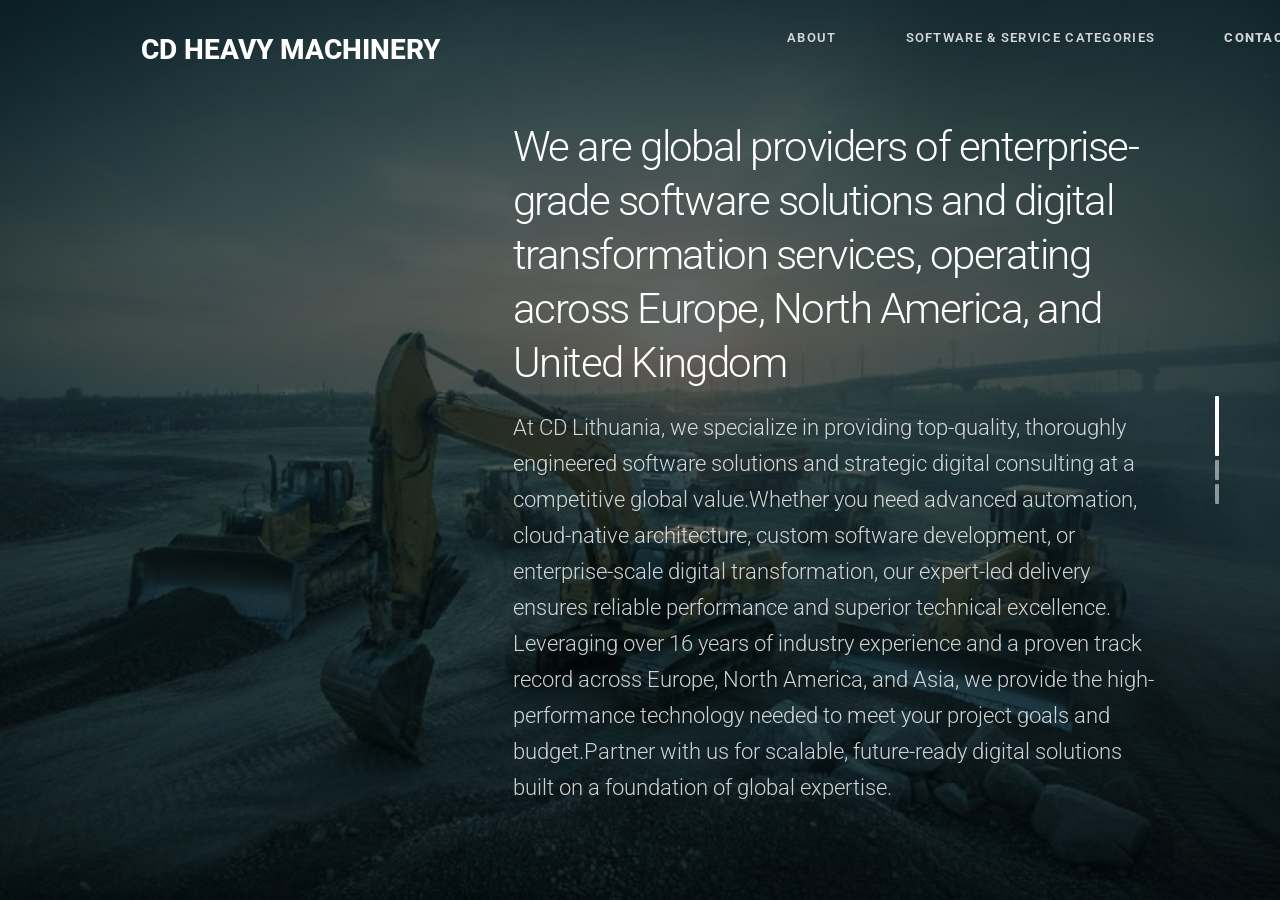
==== index_LT.html @ ae2003bf "Add files via upload PL Back ground image changes removed machines" ====
<!doctype html>
<html>
<head>
	<meta charset="UTF-8">
	<meta name="viewport" content="width=device-width, height=device-height, initial-scale=1.0, viewport-fit=cover">
	<meta name="apple-mobile-web-app-capable" content="yes" />

	<!-- Page Title -->
	<title>New Template — Slides 4.1 Template Generator</title>

	<!-- Compressed Styles -->
	<link href="css/slides.min.css?41331" rel="stylesheet" type="text/css">

	<!-- Custom Styles -->
	<!-- <link href="css/custom.css" rel="stylesheet" type="text/css"> -->

	<!-- jQuery 3.3.1 -->
	<script src="https://ajax.googleapis.com/ajax/libs/jquery/3.3.1/jquery.min.js"></script>

	<!-- Compressed Scripts -->
	<script src="js/slides.min.js?41331" type="text/javascript"></script>

	<!-- Custom Scripts -->
	<!-- <script src="js/custom.js" type="text/javascript"></script> -->

	<!-- Fonts and Material Icons -->
	<link rel="stylesheet" as="font" href="https://fonts.googleapis.com/css?family=Roboto:100,300,400,500,600,700|Material+Icons"/>
 
</head>
<body class="slides chain simplifiedMobile animated">
		
<!-- SVG Library -->
<svg xmlns="http://www.w3.org/2000/svg" style="display:none">

  <!--
  
  <symbol id="logo" viewBox="0 0 106 31"><title>Slides Framework</title><path d="M17.413 14.04c-.56-5.84-5.6-7-8.52-7-4.6 0-8.6 2.92-8.6 7.52 0 3 2.4 4.88 5.28 5.8 4.24 1.64 5.88 1.84 5.88 3.36 0 1.08-1.2 1.72-2.32 1.72-.28 0-2.24 0-2.52-2.04h-6.6c.6 5.84 5.68 7.36 9.04 7.36 4.92 0 9.04-2.88 9.04-7.76 0-4.8-4-5.92-7.76-6.96-1.76-.52-3.4-1.2-3.4-2.2 0-.6.48-1.48 1.88-1.48 1.96 0 2.04 1.2 2.08 1.68h6.52zm2.222 15.96h6.64v-29.6h-6.64v29.6zm9.662-24.56h6.64v-5.04h-6.64v5.04zm0 24.56h6.64v-22.2h-6.64v22.2zm32.782-29.6h-6.64v9.28c-.72-.72-2.6-2.64-6.52-2.64-5.64 0-11 4.28-11 11.8 0 6.68 4.4 11.88 11.12 11.88 4.48 0 6.08-2.2 6.72-3.12v2.4h6.32v-29.6zm-17.52 18.4c0-2.56 1.8-5.56 5.64-5.56 1.56 0 2.96.56 3.96 1.56 1 .96 1.64 2.32 1.64 3.92.08 1.64-.52 3.08-1.56 4.12s-2.52 1.68-4.12 1.68c-3.12 0-5.56-2.28-5.56-5.68v-.04zm42.502 2.4c.52-4.08-.32-7.64-3.12-10.64-2.08-2.2-5-3.52-8.4-3.52-6.76 0-11.64 5.72-11.64 11.92 0 6.6 5.4 11.76 11.76 11.76 2.28 0 4.48-.68 6.32-2 1.88-1.28 3.44-3.2 4.52-5.68h-6.8c-.8 1.16-1.92 2.08-4.04 2.08-2.6 0-4.84-1.56-5.12-3.92h16.52zm-16.44-5.04c.16-1.04 1.52-3.52 4.96-3.52s4.8 2.48 4.96 3.52h-9.92zm34.502-2.12c-.56-5.84-5.6-7-8.52-7-4.6 0-8.6 2.92-8.6 7.52 0 3 2.4 4.88 5.28 5.8 4.24 1.64 5.88 1.84 5.88 3.36 0 1.08-1.2 1.72-2.32 1.72-.28 0-2.24 0-2.52-2.04h-6.6c.6 5.84 5.68 7.36 9.04 7.36 4.92 0 9.04-2.88 9.04-7.76 0-4.8-4-5.92-7.76-6.96-1.76-.52-3.4-1.2-3.4-2.2 0-.6.48-1.48 1.88-1.48 1.96 0 2.04 1.2 2.08 1.68h6.52z"/></symbol>

  <symbol id="logo-icon" viewBox="0 0 50 41"><title>Slides Framework</title><path d="M4,12h42c2.2,0,4,1.8,4,4v21c0,2.2-1.8,4-4,4H4c-2.2,0-4-1.8-4-4V16C0,13.8,1.8,12,4,12z"/><path opacity="0.6" d="M45.5,9h-41C3.7,9,3,8.3,3,7.5v0C3,6.7,3.7,6,4.5,6h41C46.3,6,47,6.7,47,7.5v0C47,8.3,46.3,9,45.5,9z"/><path opacity="0.4" d="M7.5,0h35C43.3,0,44,0.7,44,1.5v0C44,2.3,43.3,3,42.5,3h-35C6.7,3,6,2.3,6,1.5v0C6,0.7,6.7,0,7.5,0z"/></symbol>
  -->
  
  <symbol id="close" viewBox="0 0 30 30"><path d="M15 0c-8.3 0-15 6.7-15 15s6.7 15 15 15 15-6.7 15-15-6.7-15-15-15zm5.7 19.3c.4.4.4 1 0 1.4-.2.2-.4.3-.7.3s-.5-.1-.7-.3l-4.3-4.3-4.3 4.3c-.2.2-.4.3-.7.3s-.5-.1-.7-.3c-.4-.4-.4-1 0-1.4l4.3-4.3-4.3-4.3c-.4-.4-.4-1 0-1.4s1-.4 1.4 0l4.3 4.3 4.3-4.3c.4-.4 1-.4 1.4 0s.4 1 0 1.4l-4.3 4.3 4.3 4.3z"/></symbol>
  
  <symbol id="close-small" viewBox="0 0 11 11"><path d="M6.914 5.5l3.793-3.793c.391-.391.391-1.023 0-1.414s-1.023-.391-1.414 0l-3.793 3.793-3.793-3.793c-.391-.391-1.023-.391-1.414 0s-.391 1.023 0 1.414l3.793 3.793-3.793 3.793c-.391.391-.391 1.023 0 1.414.195.195.451.293.707.293s.512-.098.707-.293l3.793-3.793 3.793 3.793c.195.195.451.293.707.293s.512-.098.707-.293c.391-.391.391-1.023 0-1.414l-3.793-3.793z"/></symbol>

  <symbol id="arrow-left" viewBox="0 0 29 56"><path d="M28.7.3c.4.4.4 1 0 1.4l-26.3 26.3 26.3 26.3c.4.4.4 1 0 1.4-.4.4-1 .4-1.4 0l-27-27c-.4-.4-.4-1 0-1.4l27-27c.3-.3 1-.4 1.4 0z"/></symbol>
  
  <symbol id="arrow-right" viewBox="0 0 29 56"><path d="M.3 55.7c-.4-.4-.4-1 0-1.4l26.3-26.3-26.3-26.3c-.4-.4-.4-1 0-1.4.4-.4 1-.4 1.4 0l27 27c.4.4.4 1 0 1.4l-27 27c-.3.3-1 .4-1.4 0z"/></symbol>

  <symbol id="back" viewBox="0 0 20 20"><path d="M2.3 10.7l5 5c.4.4 1 .4 1.4 0s.4-1 0-1.4l-3.3-3.3h11.6c.6 0 1-.4 1-1s-.4-1-1-1h-11.6l3.3-3.3c.4-.4.4-1 0-1.4-.2-.2-.4-.3-.7-.3s-.5.1-.7.3l-5 5c-.2.2-.3.5-.3.7 0 .2.1.5.3.7z"/></symbol>
  
  <symbol id="menu" viewBox="0 0 18 18"><path d="M16 5h-14c-.6 0-1-.4-1-1 0-.5.4-1 1-1h14c.5 0 1 .4 1 1s-.4 1-1 1zm-14 5h14c.5 0 1-.4 1-1 0-.5-.4-1-1-1h-14c-.6 0-1 .4-1 1s.4 1 1 1zm14 3h-14c-.5 0-1 .4-1 1 0 .5.4 1 1 1h14c.5 0 1-.4 1-1s-.4-1-1-1z"/></symbol>
  
  <symbol id="share" viewBox="0 0 18 18"><path d="M16 8c-.6 0-1 .4-1 1v6h-12v-6c0-.6-.4-1-1-1s-1 .4-1 1v6c0 1.1.9 2 2 2h12c1.1 0 2-.9 2-2v-6c0-.6-.4-1-1-1zm-2.3-2.3c.4-.4.4-1 0-1.4l-4-4c-.4-.4-1-.4-1.4 0l-4 4c-.4.4-.4 1 0 1.4s1 .4 1.4 0l2.3-2.3v7.6c0 .6.4 1 1 1s1-.4 1-1v-7.6l2.3 2.3c.4.4 1 .4 1.4 0z"/></symbol>

  <symbol id="arrow-down" viewBox="0 0 24 24"><path d="M12 18c-.2 0-.5-.1-.7-.3l-11-10c-.4-.4-.4-1-.1-1.4.4-.4 1-.4 1.4-.1l10.4 9.4 10.3-9.4c.4-.4 1-.3 1.4.1.4.4.3 1-.1 1.4l-11 10c-.1.2-.4.3-.6.3z"/></symbol>
  
  <symbol id="arrow-up" viewBox="0 0 24 24"><path d="M11.9 5.9c.2 0 .5.1.7.3l11 10c.4.4.4 1 .1 1.4-.4.4-1 .4-1.4.1l-10.4-9.4-10.3 9.4c-.4.4-1 .3-1.4-.1-.4-.4-.3-1 .1-1.4l11-10c.1-.2.4-.3.6-.3z"/></symbol>
  
  <symbol id="arrow-top" viewBox="0 0 18 18"><path d="M15.7 7.3l-6-6c-.4-.4-1-.4-1.4 0l-6 6c-.4.4-.4 1 0 1.4.4.4 1 .4 1.4 0l4.3-4.3v11.6c0 .6.4 1 1 1s1-.4 1-1v-11.6l4.3 4.3c.2.2.4.3.7.3s.5-.1.7-.3c.4-.4.4-1 0-1.4z"/></symbol>
  
  <symbol id="play" viewBox="0 0 30 30"><path d="M7 30v-30l22 15z"/></symbol>
  
  <symbol id="chat" viewBox="0 0 18 18"><path d="M5,17c-0.2,0-0.3,0-0.4-0.1C4.2,16.7,4,16.4,4,16v-2H2c-1.1,0-2-0.9-2-2V3c0-1.1,0.9-2,2-2h14c1.1,0,2,0.9,2,2v9 c0,1.1-0.9,2-2,2H9.3l-3.7,2.8C5.4,16.9,5.2,17,5,17z M2,12h3.5C5.8,12,6,12.2,6,12.5V14l2.4-1.8C8.6,12.1,8.8,12,9,12h7V3H2V12z M13,7H5C4.4,7,4,6.6,4,6s0.4-1,1-1h8c0.6,0,1,0.4,1,1S13.6,7,13,7z M13,10H5c-0.6,0-1-0.4-1-1s0.4-1,1-1h8c0.6,0,1,0.4,1,1 S13.6,10,13,10z"/></symbol>

  <symbol id="mail" viewBox="0 0 18 18"><path d="M16 2h-14c-1.1 0-2 .9-2 2v10c0 1.1.9 2 2 2h14c1.1 0 2-.9 2-2v-10c0-1.1-.9-2-2-2zm0 2v.5l-7 4.3-7-4.4v-.4h14zm-14 10v-7.2l6.5 4c.1.1.3.2.5.2s.4-.1.5-.2l6.5-4v7.2h-14z"/></symbol>

  <symbol id="sound-on" viewBox="0 0 18 18"><path d="M8.5,0.1C8.1-0.1,7.7,0,7.4,0.2L3.7,3H2C0.9,3,0,3.9,0,5v6c0,1.1,0.9,2,2,2h1.7l3.7,2.8C7.6,15.9,7.8,16,8,16 c0.2,0,0.3,0,0.4-0.1C8.8,15.7,9,15.4,9,15V1C9,0.6,8.8,0.3,8.5,0.1z M7,13l-2.4-1.8C4.4,11.1,4.2,11,4,11l-2,0l0-6h2 c0.2,0,0.4-0.1,0.6-0.2L7,3V13z M11.7,9.9l0.7,1.9C13.9,11.2,15,9.7,15,8c0-1.7-1.1-3.2-2.7-3.8l-0.7,1.9C12.5,6.4,13,7.2,13,8C13,8.9,12.5,9.6,11.7,9.9z M12.2,1.1l-0.3,2C14.3,3.5,16,5.6,16,8s-1.8,4.5-4.2,4.9l0.3,2C15.6,14.3,18,11.4,18,8C18,4.6,15.6,1.7,12.2,1.1z"/></symbol>
  
  <symbol id="sound-off" viewBox="0 0 18 18"><path d="M15.9,8l1.8-1.8c0.4-0.4,0.4-1,0-1.4s-1-0.4-1.4,0l-1.8,1.8l-1.8-1.8c-0.4-0.4-1-0.4-1.4,0s-0.4,1,0,1.4L13.1,8l-1.8,1.8 c-0.4,0.4-0.4,1,0,1.4c0.2,0.2,0.5,0.3,0.7,0.3s0.5-0.1,0.7-0.3l1.8-1.8l1.8,1.8c0.2,0.2,0.5,0.3,0.7,0.3s0.5-0.1,0.7-0.3 c0.4-0.4,0.4-1,0-1.4L15.9,8z M8.5,0.1C8.1-0.1,7.7,0,7.4,0.2L3.7,3H2C0.9,3,0,3.9,0,5v6c0,1.1,0.9,2,2,2h1.7l3.7,2.8C7.6,15.9,7.8,16,8,16 c0.2,0,0.3,0,0.4-0.1C8.8,15.7,9,15.4,9,15V1C9,0.6,8.8,0.3,8.5,0.1z M7,13l-2.4-1.8C4.4,11.1,4.2,11,4,11l-2,0l0-6h2 c0.2,0,0.4-0.1,0.6-0.2L7,3V13z"/></symbol>
  
  <!-- social -->
  <symbol id="apple" viewBox="-1 1 24 24"><path d="M17.6 13.8c0-3 2.5-4.5 2.6-4.6-1.4-2.1-3.6-2.3-4.4-2.4-1.9-.2-3.6 1.1-4.6 1.1-.9 0-2.4-1.1-4-1-2 0-3.9 1.2-5 3-2.1 3.7-.5 9.1 1.5 12.1 1 1.5 2.2 3.1 3.8 3 1.5-.1 2.1-1 3.9-1s2.4 1 4 1 2.7-1.5 3.7-2.9c1.2-1.7 1.6-3.3 1.7-3.4-.1-.1-3.2-1.3-3.2-4.9zm-3.1-9c.8-1 1.4-2.4 1.2-3.8-1.2 0-2.7.8-3.5 1.8-.8.9-1.5 2.3-1.3 3.7 1.4.1 2.8-.7 3.6-1.7z"/></symbol>

  <symbol id="dribbble" viewBox="0 0 24 24"><path d="M12 0c-6.7 0-12 5.3-12 12s5.3 12 12 12 12-5.3 12-12-5.3-12-12-12zm7.9 5.7c1.3 1.7 2.1 3.9 2.3 6.1-.4-.1-2.4-.4-4.7-.4-.8 0-1.5 0-2.3.1 0-.1-.1-.3-.3-.5l-.7-1.5c3.7-1.4 5.3-3.4 5.7-3.8zm-7.9-3.8c2.5 0 4.9.9 6.7 2.5-.3.4-1.9 2.3-5.2 3.6-1.6-2.9-3.3-5.3-3.7-5.9.6-.1 1.4-.2 2.2-.2zm-4.4 1c.4.6 2.1 3 3.7 5.8-4.4 1.2-8.2 1.2-9.2 1.2h-.1c.8-3.1 2.9-5.6 5.6-7zm-5.7 9.1v-.3h.3c1.2 0 5.6-.1 10.1-1.5l.8 1.6c-.1 0-.3 0-.4.1-5.1 1.6-7.9 6-8.3 6.7-1.6-1.7-2.5-4.1-2.5-6.6zm10.1 10.1c-2.3 0-4.4-.8-6.1-2.1.3-.5 2.4-4.4 7.9-6.3 1.3 3.6 2 6.7 2.1 7.6-1.2.6-2.6.8-3.9.8zm5.7-1.8c-.1-.8-.7-3.6-2-7.1.7-.1 1.3-.1 2-.1 2.1 0 3.7.4 4.1.5-.3 2.8-1.8 5.2-4.1 6.7z"/></symbol>

  <symbol id="facebook" viewBox="0 0 24 24"><path d="M24 1.3v21.3c0 .7-.6 1.3-1.3 1.3h-6.1v-9.3h3.1l.5-3.6h-3.6v-2.2c0-1.1.3-1.8 1.8-1.8h1.9v-3.2c-.3 0-1.5-.1-2.8-.1-2.8 0-4.7 1.7-4.7 4.8v2.7h-3.1v3.6h3.1v9.2h-11.5c-.7 0-1.3-.6-1.3-1.3v-21.4c0-.7.6-1.3 1.3-1.3h21.3c.8 0 1.4.6 1.4 1.3z"/></symbol>

  <symbol id="facebook2" viewBox="0 0 512 512"><path d="M288 176v-64c0-17.664 14.336-32 32-32h32v-80h-64c-53.024 0-96 42.976-96 96v80h-64v80h64v256h96v-256h64l32-80h-96z"/></symbol>
   
  <symbol id="fb-like" viewBox="0 0 20 20"><path d="M0 8v12h5v-12h-5zm2.5 10.8c-.4 0-.8-.3-.8-.8 0-.4.3-.8.8-.8s.8.3.8.8c0 .4-.4.8-.8.8zm3.5-.8h9.5c1.1 0 1.7-1 1.7-1.7 0-.3-.4-1-.4-1 1.4-.3 1.7-1.2 1.7-1.7-.1-.5-.3-.9-.5-1 1-.4 1.5-1.1 1.4-1.9-.1-.8-1-1.5-1-1.5 1-.6.9-1.5.9-1.5-.3-1.3-1.5-1.7-1.7-1.7h-5.6s.3-.5.3-2.4-1.3-3.6-2.6-3.6c0 0-.7.1-1 .3v3.5l-2.7 4.4v9.8z"/></symbol>
  
  <symbol id="googlePlus" viewBox="0 1 24 24"><path d="M7.8 13.5h4.6c-.6 2-2.5 3.4-4.6 3.4-2.7 0-4.9-2.2-4.9-4.9s2.2-4.9 4.9-4.9c1.1 0 2.1.3 3 1l1.8-2.4c-1.4-1.1-3-1.6-4.8-1.6-4.3 0-7.9 3.5-7.9 7.9s3.5 7.9 7.9 7.9 7.9-3.5 7.9-7.9v-1.5h-7.9v3zM21.7 11v-2.2h-2v2.2h-2.2v2h2.2v2.2h2v-2.2h2.2v-2z"/></symbol>
  
  <symbol id="instagram" viewBox="0 0 20 20"><circle cx="10" cy="10" r="3.3"/><path d="M13,0H7C2.2,0,0,2.2,0,7v6c0,4.8,2.1,7,7,7h6c4.8,0,7-2.2,7-7V7C20,2.2,17.9,0,13,0z M10,15.1c-2.8,0-5.1-2.3-5.1-5.1 S7.2,4.9,10,4.9s5.1,2.3,5.1,5.1S12.8,15.1,10,15.1z M15.3,5.9c-0.7,0-1.2-0.5-1.2-1.2c0-0.7,0.5-1.2,1.2-1.2s1.2,0.5,1.2,1.2 C16.5,5.3,16,5.9,15.3,5.9z"/></symbol>


  <symbol id="whatsapp" viewBox="0 0 512 512"><path d="M256.064 0h-.128c-141.152 0-255.936 114.816-255.936 256 0 56 18.048 107.904 48.736 150.048l-31.904 95.104 98.4-31.456c40.48 26.816 88.768 42.304 140.832 42.304 141.152 0 255.936-114.848 255.936-256s-114.784-256-255.936-256zm148.96 361.504c-6.176 17.44-30.688 31.904-50.24 36.128-13.376 2.848-30.848 5.12-89.664-19.264-75.232-31.168-123.68-107.616-127.456-112.576-3.616-4.96-30.4-40.48-30.4-77.216s18.656-54.624 26.176-62.304c6.176-6.304 16.384-9.184 26.176-9.184 3.168 0 6.016.16 8.576.288 7.52.32 11.296.768 16.256 12.64 6.176 14.88 21.216 51.616 23.008 55.392 1.824 3.776 3.648 8.896 1.088 13.856-2.4 5.12-4.512 7.392-8.288 11.744-3.776 4.352-7.36 7.68-11.136 12.352-3.456 4.064-7.36 8.416-3.008 15.936 4.352 7.36 19.392 31.904 41.536 51.616 28.576 25.44 51.744 33.568 60.032 37.024 6.176 2.56 13.536 1.952 18.048-2.848 5.728-6.176 12.8-16.416 20-26.496 5.12-7.232 11.584-8.128 18.368-5.568 6.912 2.4 43.488 20.48 51.008 24.224 7.52 3.776 12.48 5.568 14.304 8.736 1.792 3.168 1.792 18.048-4.384 35.52z"/></symbol>
  
  <symbol id="youtube" viewBox="0 0 24 24"><path d="M23.6 6.3c-.3-1.2-1.4-2.2-2.6-2.3-3-.3-6-.3-9-.3s-6 0-9 .3c-1.2.1-2.3 1.1-2.6 2.3-.4 1.8-.4 3.8-.4 5.7 0 1.9 0 3.9.4 5.7.3 1.2 1.4 2.2 2.6 2.3 3 .3 6 .3 9 .3s6 0 9-.3c1.3-.1 2.3-1.1 2.6-2.4.4-1.7.4-3.7.4-5.6 0-1.9 0-3.9-.4-5.7zm-14.1 9v-6.6l6.5 3.3-6.5 3.3z"/></symbol>

</svg>

<!-- Navigation -->
<nav class="side pole">
  <div class="navigation">
    <ul></ul>
  </div>
</nav>

<!-- Panel Top #08 -->
<nav class="panel top">
  <div class="sections desktop" style="display: flex; align-items: center; justify-content: space-between; padding: 20px 150px 20px 80px; box-sizing: border-box;">
    
    <div class="left" style="flex-shrink: 0;">
      <div title="CD Heavy Machinery" style="display: flex; align-items: center; gap: 12px; cursor: pointer;">
        <svg style="width: 40px; height: 40px; fill: #ffffff;">
          <use xlink:href="#logo"></use>
        </svg>
        <span style="
          font-family: 'Segoe UI', Roboto, Helvetica, Arial, sans-serif;
          font-weight: 800;
          font-size: 28px;
          color: #ffffff; 
          text-transform: uppercase;
          white-space: nowrap;
          line-height: 1;
          ">
          CD Heavy Machinery
        </span>
      </div>
    </div>

    <div class="right">
      <ul class="menu uppercase" style="
        display: flex; 
        align-items: center; 
        gap: 35px; 
        list-style: none; 
        margin: 0; 
        padding: 0;
      ">
        <li>
          <a href="#home" style="
            text-decoration: none;
            color: #ffffff;
            font-weight: 600; 
            letter-spacing: 0.1em; 
            font-size: 13px;
          ">About</a>
        </li>
        <li>
          <a href="#categories" style="
            text-decoration: none;
            color: #ffffff;
            font-weight: 600; 
            letter-spacing: 0.1em; 
            font-size: 13px;
          ">Software & Service Categories</a>
        </li>
        <li>
          <a href="#contact" style="
            text-decoration: none;
            color: #ffffff;
            font-weight: 800; 
            letter-spacing: 0.1em; 
            font-size: 13px;
            white-space: nowrap;
          ">Contact Us</a>
        </li>
      </ul>
    </div>

  </div>
</nav>

<!-- Sidebar -->
<nav class="sidebar" data-sidebar-id="1">
  <div class="close"><svg><use xmlns:xlink="http://www.w3.org/1999/xlink" xlink:href="#close"></use></svg></div>
  <div class="content">
    <a href="#" class="logo"><svg width="37" height="30"><use xmlns:xlink="http://www.w3.org/1999/xlink" xlink:href="#logo-icon"></use></svg></a>
    <ul class="mainMenu margin-top-3">
      <li><a href="#">All Goods</a></li>
      <li><a href="#">UI Kits</a></li>
      <li><a href="#">Icons</a></li>
      <li><a href="#">Mockups</a></li>
      <li><a href="#">Toolkit</a></li>
    </ul>
    <ul class="subMenu small opacity-8">
      <li><a href="#">Submit Product</a></li>
      <li><a href="#">FAQ</a></li>
      <li><a href="#">License</a></li>
      <li><a href="#">Terms & Conditions</a></li>
      <li><a href="#">Privacy Policy</a></li>
      <li><a href="#">Contact Us</a></li>
    </ul>
    <ul class="social opacity-8">
      <li><a href="#"><svg><use xmlns:xlink="http://www.w3.org/1999/xlink" xlink:href="#facebook"></use></svg></a></li>
      <li><a href="#"><svg><use xmlns:xlink="http://www.w3.org/1999/xlink" xlink:href="#twitter"></use></svg></a></li>
      <li><a href="#"><svg><use xmlns:xlink="http://www.w3.org/1999/xlink" xlink:href="#instagram"></use></svg></a></li>
    </ul>
  </div>
</nav>





<!-- Popup Video -->
<div class="popup autoplay" data-popup-id="9">
  <div class="close"><svg><use xmlns:xlink="http://www.w3.org/1999/xlink" xlink:href="#close"></use></svg></div>
  <div class="content">
    <div class="container">
      <div class="wrap">
        <div class="fix-10-12">
          <div class="embedVideo popupContent">
            <iframe src="https://www.youtube.com/embed/g8yBqxTiHSs" frameborder="0" allow="accelerometer; autoplay; encrypted-media; gyroscope; picture-in-picture" allowfullscreen></iframe>
          </div>
        </div>
      </div>
    </div>
  </div>
</div>


<!-- Slide 2 (#15) -->
<section id="home" class="slide fade-6 kenBurns fromLeft">
  <div class="content">
    <div class="container">
      <div class="wrap">
      
        <div class="fix-12-12">
          <div class="fix-7-12 left toRight">
            <h1 class="ae-1">We are global providers of enterprise-grade software solutions and digital transformation services, operating across Europe, North America, and United Kingdom</h1>
            <p class="ae-2"><span class="opacity-8">At CD Lithuania, we specialize in providing top-quality, thoroughly engineered software solutions and strategic digital consulting at a competitive global value.Whether you need advanced automation, cloud-native architecture, custom software development, or enterprise-scale digital transformation, our expert-led delivery ensures reliable performance and superior technical excellence. Leveraging over 16 years of industry experience and a proven track record across Europe, North America, and Asia, we provide the high-performance technology needed to meet your project goals and budget.Partner with us for scalable, future-ready digital solutions built on a foundation of global expertise.</span></p>
          </div>
        </div>
        
      </div>
    </div>
  </div>
  <div class="background" style="background-image:url(assets/img/background/img-102.jpg)"></div>
</section>

<!-- Slide 2 (#85) -->

<section id="categories" class="slide fade-6 kenBurns">
  <div class="content">
    <div class="container">
      <div class="wrap">
        <div class="fix-12-12" style="text-align: center; padding: 40px 20px;">
          
          <h2 class="ae-1" style="
            font-size: 3.5rem; 
            font-weight: 800; 
            font-family: 'Segoe UI', Tahoma, Geneva, Verdana, sans-serif; 
            color: #ffffff; 
            margin-bottom: 15px; 
            text-transform: uppercase; 
            letter-spacing: 0.2em;
            text-shadow: 0 10px 30px rgba(0,0,0,0.5);
            ">
            Software & Service Categories
          </h2>
          
          <div class="ae-2" style="width: 150px; height: 6px; background: #F4B400; margin: 0 auto 60px auto; border-radius: 10px;"></div>

          <div style="display: flex; flex-direction: column; gap: 10px;">
              <h1 class="ae-1" style="font-size: 4.5rem; font-weight: 900; font-family: 'Segoe UI', sans-serif; color: #ffffff; margin: 10px 0; text-transform: uppercase; letter-spacing: 0.1em; text-shadow: 2px 2px 5px rgba(0,0,0,0.4);">Enterprise Software Development</h1>
              <h1 class="ae-1" style="font-size: 4.5rem; font-weight: 900; font-family: 'Segoe UI', sans-serif; color: #ffffff; margin: 10px 0; text-transform: uppercase; letter-spacing: 0.1em; text-shadow: 2px 2px 5px rgba(0,0,0,0.4);">Legacy System Modernization</h1>
              <h1 class="ae-1" style="font-size: 4.5rem; font-weight: 900; font-family: 'Segoe UI', sans-serif; color: #ffffff; margin: 10px 0; text-transform: uppercase; letter-spacing: 0.1em; text-shadow: 2px 2px 5px rgba(0,0,0,0.4);">Cloud-Native Solutions</h1>
              <h1 class="ae-1" style="font-size: 4.5rem; font-weight: 900; font-family: 'Segoe UI', sans-serif; color: #ffffff; margin: 10px 0; text-transform: uppercase; letter-spacing: 0.1em; text-shadow: 2px 2px 5px rgba(0,0,0,0.4);">Web & Mobile Platforms</h1>
              <h1 class="ae-1" style="font-size: 4.5rem; font-weight: 900; font-family: 'Segoe UI', sans-serif; color: #ffffff; margin: 10px 0; text-transform: uppercase; letter-spacing: 0.1em; text-shadow: 2px 2px 5px rgba(0,0,0,0.4);">Process Automation & AI</h1>
              <h1 class="ae-1" style="font-size: 4.5rem; font-weight: 900; font-family: 'Segoe UI', sans-serif; color: #ffffff; margin: 10px 0; text-transform: uppercase; letter-spacing: 0.1em; text-shadow: 2px 2px 5px rgba(0,0,0,0.4);">Cybersecurity & Infrastructure</h1>
              <h1 class="ae-1" style="font-size: 4.5rem; font-weight: 900; font-family: 'Segoe UI', sans-serif; color: #ffffff; margin: 10px 0; text-transform: uppercase; letter-spacing: 0.1em; text-shadow: 2px 2px 5px rgba(0,0,0,0.4);">Data Analytics & Optimization</h1>
     
          </div>
          
        </div>
      </div>
    </div>
  </div>
  <div class="background" style="background-image:url(assets/img/background/img-110.jpg)"></div>
</section>


<!-- Popup Video -->
<div class="popup autoplay" data-popup-id="89-3">
  <div class="close"><svg><use xmlns:xlink="http://www.w3.org/1999/xlink" xlink:href="#close"></use></svg></div>
  <div class="content">
    <div class="container">
      <div class="wrap">
        <div class="fix-10-12">
          <div class="embedVideo popupContent">
            <iframe src="https://www.youtube.com/embed/g8yBqxTiHSs" frameborder="0" allow="accelerometer; autoplay; encrypted-media; gyroscope; picture-in-picture" allowfullscreen></iframe>
          </div>
        </div>
      </div>
    </div>
  </div>
</div>


<section id="contact" class="slide fade-6 kenBurns">
  <div class="content">
    <div class="container">
      <div class="wrap">
        
        <div class="fix-12-12 ae-1" style="
          background: rgba(0, 0, 0, 0.5); 
          backdrop-filter: blur(25px); 
          border: 1px solid rgba(255, 255, 255, 0.15);
          border-radius: 40px; 
          padding: 80px 20px; 
          margin: 0 auto;
          text-align: center;
          color: #ffffff;
          box-shadow: 0 40px 80px -15px rgba(0, 0, 0, 0.8);
        ">
          
          <h1 style="
            font-size: 3rem; 
            font-weight: 900; 
            text-transform: uppercase; 
            letter-spacing: 0.3em; 
            margin-bottom: 70px;
            color: rgba(255,255,255,0.6);
          ">Contact Us</h1>

          <div style="display: flex; flex-direction: column; align-items: center; gap: 70px;">
            
            <div style="width: 100%; max-width: 1100px;">
              <div style="display: flex; align-items: center; justify-content: center; gap: 25px; margin-bottom: 15px;">
                 <svg style="width: 50px; height: 50px; fill: #25D366; filter: drop-shadow(0 0 10px rgba(37, 211, 102, 0.3));"><use xlink:href="#whatsapp"></use></svg>
                 <h3 style="font-weight: 700; text-transform: uppercase; letter-spacing: 0.15em; font-size: 1.8rem; margin: 0; color: #ffffff;">WhatsApp & Call</h3>
              </div>
              <p style="font-size: 3.5rem; font-weight: 900; letter-spacing: 0.05em; line-height: 1; margin: 0;">
                <a href="tel:+48 576 039 450" style="color: #ffffff; text-decoration: none;">+48 576 039 450</a>
              </p>
            </div>

            <div style="width: 100%; max-width: 1100px;">
              <div style="display: flex; align-items: center; justify-content: center; gap: 25px; margin-bottom: 15px;">
                 <svg style="width: 50px; height: 50px; fill: #ffffff; opacity: 0.9;"><use xlink:href="#mail"></use></svg>
                 <h3 style="font-weight: 700; text-transform: uppercase; letter-spacing: 0.15em; font-size: 1.8rem; margin: 0; color: #ffffff;">Email Us</h3>
              </div>
              <p style="font-size: 3.5rem; font-weight: 900; word-break: break-all; line-height: 1; margin: 0;">
                <a href="mailto:info@clouddreams.pl" style="color: #ffffff; text-decoration: none; border-bottom: 6px solid #F4B400;">info@clouddreams.pl</a>
              </p>
            </div>

            <div style="width: 100%; max-width: 1100px;">
              <div style="display: flex; align-items: center; justify-content: center; gap: 25px; margin-bottom: 15px;">
                 <svg style="width: 50px; height: 50px; fill: #ffffff; opacity: 0.9;"><use xlink:href="#map"></use></svg>
                 <h3 style="font-weight: 700; text-transform: uppercase; letter-spacing: 0.15em; font-size: 1.8rem; margin: 0; color: #ffffff;">Address</h3>
              </div>
              <p style="font-size: 3.5rem; font-weight: 900; line-height: 1.1; margin: 0;">
                Kręta 10, 50-233 Wrocław, Poland
              </p>
            </div>

          </div>

          <div style="margin-top: 80px;">
            <a href="#home" class="button white" style="
              display: inline-block;
              padding: 30px 80px;
              background: #ffffff;
              color: #1e293b;
              text-transform: uppercase;
              font-weight: 900;
              font-size: 2.2rem;
              letter-spacing: 0.1em;
              border-radius: 100px;
              text-decoration: none;
              transition: all 0.3s ease;
              box-shadow: 0 20px 50px rgba(0,0,0,0.5);
            ">Take a Tour</a>
          </div>

        </div> 
      </div>
    </div>
  </div>
  <div class="background" style="background-image:url(assets/img/background/img-105.jpg)"></div>
</section>


<!-- Loading Progress Bar -->
<div class="progress-bar blue"></div>
		
</body>
</html>
---- css/slides.min.css ----
@charset "UTF-8";.dialog,body,html{-webkit-tap-highlight-color:transparent}body,html,img{max-width:100%}.button.actionButton svg,.button.play svg,.button:not(.stroke) svg,.slide.whiteSlide .button.actionButton svg,.slides{fill:#fff}.button svg,.button svg *{pointer-events:none!important}.material-icons,.slides{-webkit-font-smoothing:antialiased}.button,.container .wrap,.slides-form.center input,.slides-form.center textarea{text-align:center}.button,.material-icons,.music-96 .sc-trackslist a,.navigation li[data-title]:before,.nobr,.nowrap,.panel .sections .menu,.panel .sections>div{white-space:nowrap}a,abbr,acronym,address,applet,article,aside,audio,b,big,blockquote,body,canvas,caption,center,cite,code,dd,del,details,dfn,div,dl,dt,em,embed,fieldset,figcaption,figure,footer,form,h1,h2,h3,h4,h5,h6,header,hgroup,hr,html,i,iframe,img,ins,kbd,label,legend,li,mark,menu,nav,object,ol,output,p,pre,q,ruby,s,samp,section,small,span,strike,strong,sub,summary,sup,table,tbody,td,tfoot,th,thead,time,tr,tt,u,ul,var,video{border:0;vertical-align:baseline;margin:0;padding:0}article,aside,details,figcaption,figure,footer,header,hgroup,menu,nav,section{display:block}.button,.button.actionButton,.dot,.dot:after,.material-icons,img{display:inline-block}li,ol,ul{list-style:none}blockquote,q{quotes:none}blockquote:after,blockquote:before,q:after,q:before{content:none}table{border-collapse:collapse;border-spacing:0}b,strong{font-weight:600}html{position:static!important;top:0!important;box-sizing:border-box;margin:0;padding:0;overflow:hidden;-webkit-backface-visibility:hidden;backface-visibility:hidden}*,:after,:before{box-sizing:inherit}body{position:absolute;width:100%;height:100%}body,html{overflow-x:hidden}html.scrollable,html.scrollable body{overflow-y:auto;-webkit-overflow-scrolling:touch}.button,.content,.slide{overflow:hidden}img.round{border-radius:999px}img.rounded{border-radius:6px}.slides{color:#fff;font-family:Roboto,sans-serif;-webkit-hyphens:none;-ms-hyphens:none;hyphens:none;background:#111}.slides.bodyWhite{background:#fff}.slides.desktopSwipe{cursor:-webkit-grab}.slides.desktopSwipe:active{cursor:-webkit-grabbing}.slides.desktopSwipe .slide .container .wrap{cursor:inherit}.button,.dropdownTrigger,.helpBubble,.popupTrigger,.sidebarTrigger,.videoThumbnail,a{cursor:pointer}a{color:inherit;text-decoration:none;transition:.35s}a.underline{text-decoration:underline}.button,.dialog li{text-decoration:none}a:hover{transition:.15s;opacity:.8}.h1,h1{font-size:42px;line-height:1.285;font-weight:300;margin-bottom:20px;letter-spacing:-.036em}.h1.big,h1.big{font-size:58px;line-height:1;font-weight:100}.h1.huge,h1.huge{font-size:64px;line-height:1.218751;letter-spacing:-.04em;margin-bottom:40px;font-weight:100}.h2,.h3,h2,h3{font-weight:400}.h1.small,h1.small{font-size:46px}.h1.micro,h1.micro{font-size:34px}.h2,h2{font-size:35px;line-height:1.17;margin-bottom:15px}.h2.small,h2.small{font-size:28px}.h2.micro,h2.micro{font-size:19px}.h2.huge,h2.huge{font-size:42px}.h3,h3{font-size:20px;margin-bottom:12px}.h3.large,h3.large{font-size:32px}.h3.big,h3.big{font-size:24px}.h3.small,h3.small{font-size:20px}.h3.micro,h3.micro{font-size:16px}.h3+.h1,.h3+h1,h3+.h1,h3+h1{margin-top:30px}.h4,h4{font-size:18px;margin-bottom:10px}.h5,h5{font-size:16px}.h6,h6{font-size:14px}.p,blockquote,p{font-size:22px;line-height:1.6363636364;margin-bottom:30px;font-weight:300}.p.hero,blockquote.hero,p.hero{font-size:28px;line-height:1.5;margin-bottom:25px}.p.large,blockquote.large,p.large{font-size:32px;line-height:1.4}.p.small,blockquote.small,p.small{font-size:18px;line-height:1.36;margin-bottom:20px}.p.tiny,blockquote.tiny,p.tiny{font-size:16px;line-height:1.625;margin-bottom:12px;font-weight:400}.p.micro,blockquote.micro,p.micro{font-size:14px;line-height:1.5714;margin-bottom:20px;margin-top:2px}blockquote{padding-left:2em;border-left:2px solid}small{font-size:17px;line-height:1.3}small .small{font-size:14px;line-height:1.28}.list.circle li{list-style-type:circle}.list.disc li{list-style-type:disc}.list.square li{list-style-type:square}@media (max-width:1023px){.h1,.h1.big,.h1.huge,h1,h1.big,h1.huge{font-size:40px;margin-bottom:20px}p.hero{font-size:22px}.h1.small,h1.small{font-size:32px}.mobileCrop{margin:0!important}.mobileCropBottom{margin-bottom:0!important}.mobileCropTop{margin-top:0!important}.mobileCropLeft{margin-left:0!important}.mobileCropRight{margin-right:0!important}}@media (max-width:319px){.h1.big,.h1.huge,h1.big,h1.huge{font-size:32px}}.button{border-radius:4px;padding:16px 24px 17px;color:#fff;border:none;outline:0;background:#202020;font-size:16px;font-weight:500;vertical-align:top;-webkit-backface-visibility:hidden;backface-visibility:hidden;letter-spacing:normal!important;position:relative;-webkit-transform:translate3d(0,0,0);transform:translate3d(0,0,0);box-shadow:0 1px 4px rgba(0,0,0,.1),0 2px 4px rgba(0,0,0,.1);-webkit-appearance:none;margin-bottom:10px;transition:.3s;-webkit-user-select:none!important;-moz-user-select:none!important;-ms-user-select:none!important;user-select:none!important}.content,.slide.active{-webkit-backface-visibility:hidden}.popup .button,.slide .button{margin-left:5px;margin-right:5px}.popup .button.small,.slide .button.small{margin-left:4px;margin-right:4px}.button.wide{margin-left:0!important;margin-right:0!important}.button .material-icons{vertical-align:bottom;margin-top:-5px;margin-bottom:-2px;margin-right:8px;-webkit-user-select:none!important;-moz-user-select:none!important;-ms-user-select:none!important;user-select:none!important}.button .material-icons.small{font-size:18px;margin:0 6px 0 0}.button .material-icons.right{margin-left:11px;margin-right:0}.button svg{width:22px;height:22px;margin-top:-3px;top:2px;vertical-align:bottom;margin-right:14px;position:relative}.button svg.right{margin-right:0;margin-left:14px}.button.actionButton{height:42px;width:42px;padding:12px;border-radius:25px;z-index:999;background:rgba(0,0,0,.3);line-height:1;box-shadow:0 0 0 1px rgba(255,255,255,.05);cursor:pointer;-ms-touch-action:manipulation;touch-action:manipulation;vertical-align:top}.button.actionButton svg{width:18px;height:18px}.button.actionButton .material-icons{margin:0;position:relative;left:-3px;top:-3px;font-size:24px}.button.actionButton.big{width:50px;height:50px;padding:16px}.button.actionButton.big .material-icons{font-size:24px}.button.actionButton.big svg{width:22px;height:22px;left:-2px;top:0}.button.actionButton.stroke{box-shadow:none;padding:10px}.button.actionButton:hover:not(:active){-webkit-transform:translateY(0)!important;transform:translateY(0)!important}.button.actionButton.rounded{border-radius:6px}.button.actionButton.sound [class*=sound-]{position:absolute;opacity:0;transition:.5s;left:13px;top:16px}.button.actionButton.sound.stroke [class*=sound-]{left:11px;top:14px}.button.actionButton.sound.playing .sound-on,.button.actionButton.sound:not(.playing) .sound-off{opacity:1}.button.actionButton.transparent{background-color:transparent}.button:hover{box-shadow:0 6px 7px 0 rgba(0,0,0,.15),0 0 5px 0 rgba(0,0,0,.1);opacity:1;-webkit-transform:translateY(-2px)!important;transform:translateY(-2px)!important;transition:.35s!important}.button:hover:after{opacity:.5}.button:active{box-shadow:0 3px 6px 0 rgba(0,0,0,.1),0 0 10px 0 rgba(0,0,0,.1),0 1px 4px -1px rgba(0,0,0,.1);-webkit-transform:translateY(0)!important;transform:translateY(0)!important;transition:.35s!important}.button.shade:after,.dot:after{transition:.25s;content:""}.button:active:after{opacity:1}.button.uppercase{font-size:15px;padding-top:17px;padding-bottom:17px}.button.lowercase{text-transform:lowercase;letter-spacing:0;font-weight:300}.button.round{border-radius:99px;padding-left:28px;padding-right:28px}.button.stroke,.button.thin-stroke{background-color:transparent!important;padding:14px 22px 15px;color:#202020}.button.rounded{border-radius:6px}.button.rectangular{border-radius:1px}.button.square{border-radius:0}.button.thin-stroke{font-weight:300;border:1px solid}.slide.whiteSlide .button.thin-stroke{color:#202020}.button.stroke{border:2px solid}.slide.whiteSlide .button.stroke{color:#202020}.button.stroke.round{padding-left:26px;padding-right:26px}.button.stroke.uppercase{padding-top:15px;padding-bottom:15px}.button.stroke.uppercase svg{margin-bottom:-2px}.button.stroke.uppercase.small{padding:11px 15px}.button.stroke.small{border:1px solid;padding-top:9px;padding-bottom:9px}@media (min-width:768px){.button.stroke.big{padding:19px 30px}.button.stroke.big.uppercase{padding-top:21px;padding-bottom:21px}}.button.stroke:not(.flat):hover{box-shadow:inset 0 -100px 0 rgba(41,41,41,.05),0 4px 6px 0 rgba(0,0,0,.1),0 1px 10px 0 rgba(0,0,0,.1),0 2px 4px -1px rgba(0,0,0,.1)}.button.empty,.button.flat:not(:hover){box-shadow:none}.button.small{font-size:15px;font-weight:500;padding:10px 16px}.button.small .material-icons{vertical-align:bottom;position:relative;font-size:20px;margin-right:8px;bottom:1px}.button.small .material-icons.right{margin-left:8px;margin-right:0}.button.small svg{width:18px;height:18px;margin-right:10px;top:0}.button.small svg.right{margin-right:0;margin-left:10px}.button.small.round{padding-left:18px;padding-right:18px}.button.small.rounded{border-radius:6px}.button.small.uppercase{font-size:12px;padding:12px 16px;letter-spacing:.125em}.button.small.uppercase.round{padding-left:19px;padding-right:19px}@media (min-width:768px){.button.big{font-size:20px;padding:21px 32px}.button.big.round{padding-left:36px;padding-right:36px}.button.big.rounded{border-radius:7px}.button.big.uppercase{font-size:17px;padding:23px 32px}.button.big.uppercase.round{padding-left:36px;padding-right:36px}.button.big .material-icons{vertical-align:bottom;margin-right:16px;font-size:30px}.button.big .material-icons.right{margin-left:16px;margin-right:0}.button.big svg{width:27px;height:27px;margin-right:16px;top:1px}.button.big svg.right{margin-right:0;margin-left:16px}}.button.empty,.button.hollow{padding:0!important;background-color:transparent!important;font-size:0!important}.button.play,.panel .sections>div.right ul.crop li:last-child{margin-right:0}.button.empty{margin:0}.button.hollow{box-shadow:none!important}.button.hollow svg{margin:0}.button.shade{position:relative}.button.shade:after{position:absolute;top:0;left:0;width:100%;height:100%;background:#292929;opacity:0}.button.shade:hover:after{opacity:.15}.button.shade:active:after{opacity:.2}.button.play{width:90px;height:90px;border-radius:50%;padding:27px;margin-left:0}.button.play svg{width:35px;height:36px;margin:0}.button.play.small{width:60px;height:60px;border-radius:50%;padding:20px 19px}.button.play.small svg{fill:#fff;width:23px;height:23px}.button.play:hover{-webkit-transform:scale(1.05);transform:scale(1.05)}.button.gradient{position:relative}.button.gradient:before{content:"";position:absolute;top:0;left:0;width:100%;height:100%;background:linear-gradient(to bottom,#fff 0,#000 100%);z-index:-1;opacity:.1}.slide.whiteSlide .button.white:hover{box-shadow:0 4px 6px 0 rgba(0,0,0,.1),0 1px 10px 0 rgba(0,0,0,.1)}.slide.whiteSlide .button.white:hover:after{opacity:.3}.roundButton{border-radius:50px;height:50px;width:50px;padding:14px;margin:5px}.roundButton svg{bottom:2px}@media (max-width:319px){.button.uppercase,.uppercase{letter-spacing:.07em}}.button.uppercase,.h1.uppercase,.h2.uppercase,.h3.uppercase,.h4.uppercase,.p.uppercase,h1.uppercase,h2.uppercase,h3.uppercase,h4.uppercase,h5.uppercase,p.uppercase{letter-spacing:.125em!important;text-indent:-.1em!important;font-weight:700!important}.material-icons{font-family:'Material Icons';font-weight:400;font-style:normal;font-size:24px;line-height:1;text-transform:none;letter-spacing:normal;word-wrap:normal;direction:ltr;text-rendering:optimizeLegibility;-moz-osx-font-smoothing:grayscale;-webkit-font-feature-settings:'liga';font-feature-settings:'liga'}.slides-form,.slides-form button{font-family:inherit}.material-icons.md-18{font-size:18px}.material-icons.md-24{font-size:24px}.material-icons.md-36{font-size:36px}.material-icons.md-48{font-size:48px}.slide.whiteSlide svg{fill:#202020}.embedContainer,.svgContainer{position:relative;width:100%;height:0;padding:0}.embedContainer .scale,.svgContainer svg.scale{position:absolute;height:100%;width:100%;left:0;top:0}.dots{font-size:0}.dot{padding:7px}.dot:after{width:6px;height:6px;background:#fff;border-radius:50%;opacity:.5}.dot.big .dot:after{width:14px;height:14px}.slide.whiteSlide .dot:after{background:#202020}.dot:hover:after{-webkit-transform:scale(1.33333);transform:scale(1.33333);opacity:1}.dot.selected:after,.dot:active:after{opacity:1;-webkit-transform:scale(1.675);transform:scale(1.675)}.tabs{color:#fff;max-width:260px;border-radius:5px}.tabs li{padding:16px 20px;letter-spacing:2.5px;font-size:12px;transition:.15s;margin-top:-1px;border:1px solid rgba(255,255,255,.3)}.tabs li:not(:last-child){border-bottom:0}.tabs li:first-child{border-radius:4px 4px 0 0}.tabs li:last-child{border-radius:0 0 4px 4px}.tabs li.selected{background:#fff;color:#202020}.slide.whiteSlide .tabs li{border-color:#e5e5e5;color:#202020}.slide.whiteSlide .tabs li.selected{background:#202020;border-color:#202020;color:#fff}.links li{font-size:17px;letter-spacing:0;padding:4px 0}.slides-form{font-size:0;margin-top:-5px}.slides-form textarea{max-height:200px;max-width:100%;min-height:130px;font-weight:400}.slides-form textarea.d{border-radius:15px!important}.slides-form .label,.slides-form label{display:block;font-size:14px;margin-top:12px;margin-bottom:2px}.slides-form .label.uppercase,.slides-form label.uppercase{font-size:14px}.slides-form input[type=tel],.slides-form input[type=number],.slides-form input[type=text],.slides-form input[type=name],.slides-form input[type=email],.slides-form input[type=password],.slides-form select,.slides-form textarea{font-family:inherit;position:relative;background:#fff;padding:15px 16px 16px;border:none;font-size:16px;color:#242424;outline:0;border-radius:4px;width:100%;-webkit-appearance:none;-moz-appearance:none;appearance:none;border:1px solid rgba(0,0,0,.1);transition:.15s}.slides-form input[type=tel].flat,.slides-form input[type=tel]:focus,.slides-form input[type=tel]:hover,.slides-form input[type=number].flat,.slides-form input[type=number]:focus,.slides-form input[type=number]:hover,.slides-form input[type=text].flat,.slides-form input[type=text]:focus,.slides-form input[type=text]:hover,.slides-form input[type=name].flat,.slides-form input[type=name]:focus,.slides-form input[type=name]:hover,.slides-form input[type=email].flat,.slides-form input[type=email]:focus,.slides-form input[type=email]:hover,.slides-form input[type=password].flat,.slides-form input[type=password]:focus,.slides-form input[type=password]:hover,.slides-form select.flat,.slides-form select:focus,.slides-form select:hover,.slides-form textarea.flat,.slides-form textarea:focus,.slides-form textarea:hover{border-color:rgba(0,0,0,.2)}.slides-form input[type=tel]:focus,.slides-form input[type=number]:focus,.slides-form input[type=text]:focus,.slides-form input[type=name]:focus,.slides-form input[type=email]:focus,.slides-form input[type=password]:focus,.slides-form select:focus,.slides-form textarea:focus{border-color:#2196F3;z-index:10}.slides-form input[type=tel]:focus::-webkit-input-placeholder,.slides-form input[type=number]:focus::-webkit-input-placeholder,.slides-form input[type=text]:focus::-webkit-input-placeholder,.slides-form input[type=name]:focus::-webkit-input-placeholder,.slides-form input[type=email]:focus::-webkit-input-placeholder,.slides-form input[type=password]:focus::-webkit-input-placeholder,.slides-form select:focus::-webkit-input-placeholder,.slides-form textarea:focus::-webkit-input-placeholder{color:#242424;font-weight:400;opacity:0}.slides-form input[type=tel]:focus:-moz-placeholder,.slides-form input[type=number]:focus:-moz-placeholder,.slides-form input[type=text]:focus:-moz-placeholder,.slides-form input[type=name]:focus:-moz-placeholder,.slides-form input[type=email]:focus:-moz-placeholder,.slides-form input[type=password]:focus:-moz-placeholder,.slides-form select:focus:-moz-placeholder,.slides-form textarea:focus:-moz-placeholder{color:#242424;font-weight:400;opacity:0}.slides-form input[type=tel]:focus::-moz-placeholder,.slides-form input[type=number]:focus::-moz-placeholder,.slides-form input[type=text]:focus::-moz-placeholder,.slides-form input[type=name]:focus::-moz-placeholder,.slides-form input[type=email]:focus::-moz-placeholder,.slides-form input[type=password]:focus::-moz-placeholder,.slides-form select:focus::-moz-placeholder,.slides-form textarea:focus::-moz-placeholder{color:#242424;font-weight:400;opacity:0}.slides-form input[type=tel]:focus:-ms-input-placeholder,.slides-form input[type=number]:focus:-ms-input-placeholder,.slides-form input[type=text]:focus:-ms-input-placeholder,.slides-form input[type=name]:focus:-ms-input-placeholder,.slides-form input[type=email]:focus:-ms-input-placeholder,.slides-form input[type=password]:focus:-ms-input-placeholder,.slides-form select:focus:-ms-input-placeholder,.slides-form textarea:focus:-ms-input-placeholder{color:#242424;font-weight:400;opacity:0}.slides-form input[type=tel].round,.slides-form input[type=number].round,.slides-form input[type=text].round,.slides-form input[type=name].round,.slides-form input[type=email].round,.slides-form input[type=password].round,.slides-form select.round,.slides-form textarea.round{border-radius:50px;padding-left:22px;padding-right:22px}.slides-form input[type=tel].rounded,.slides-form input[type=number].rounded,.slides-form input[type=text].rounded,.slides-form input[type=name].rounded,.slides-form input[type=email].rounded,.slides-form input[type=password].rounded,.slides-form select.rounded,.slides-form textarea.rounded{border-radius:6px}.slides-form input[type=tel]:after,.slides-form input[type=number]:after,.slides-form input[type=text]:after,.slides-form input[type=name]:after,.slides-form input[type=email]:after,.slides-form input[type=password]:after,.slides-form select:after,.slides-form textarea:after{content:"";position:absolute;top:0;left:0;right:0;bottom:0;background:#fff}@media (min-width:768px){.slides-form input[type=tel],.slides-form input[type=number],.slides-form input[type=text],.slides-form input[type=name],.slides-form input[type=email],.slides-form input[type=password],.slides-form select,.slides-form textarea{max-width:300px}}.slides-form input[type=tel]::-webkit-input-placeholder,.slides-form input[type=number]::-webkit-input-placeholder,.slides-form input[type=text]::-webkit-input-placeholder,.slides-form input[type=name]::-webkit-input-placeholder,.slides-form input[type=email]::-webkit-input-placeholder,.slides-form input[type=password]::-webkit-input-placeholder,.slides-form select::-webkit-input-placeholder,.slides-form textarea::-webkit-input-placeholder{color:#242424;font-weight:400;opacity:.5}.slides-form input[type=tel]:-moz-placeholder,.slides-form input[type=number]:-moz-placeholder,.slides-form input[type=text]:-moz-placeholder,.slides-form input[type=name]:-moz-placeholder,.slides-form input[type=email]:-moz-placeholder,.slides-form input[type=password]:-moz-placeholder,.slides-form select:-moz-placeholder,.slides-form textarea:-moz-placeholder{color:#242424;font-weight:400;opacity:.5}.slides-form input[type=tel]::-moz-placeholder,.slides-form input[type=number]::-moz-placeholder,.slides-form input[type=text]::-moz-placeholder,.slides-form input[type=name]::-moz-placeholder,.slides-form input[type=email]::-moz-placeholder,.slides-form input[type=password]::-moz-placeholder,.slides-form select::-moz-placeholder,.slides-form textarea::-moz-placeholder{color:#242424;font-weight:400;opacity:.5}.slides-form input[type=tel]:-ms-input-placeholder,.slides-form input[type=number]:-ms-input-placeholder,.slides-form input[type=text]:-ms-input-placeholder,.slides-form input[type=name]:-ms-input-placeholder,.slides-form input[type=email]:-ms-input-placeholder,.slides-form input[type=password]:-ms-input-placeholder,.slides-form select:-ms-input-placeholder,.slides-form textarea:-ms-input-placeholder{color:#242424;font-weight:400;opacity:.5}.slides-form textarea.round{border-radius:25px}.slides-form select{background-image:url('data:image/svg+xml;charset=UTF-8,<svg xmlns="http://www.w3.org/2000/svg" width="37" height="7"><path fill="#303030" d="M14.022 0l5.978 6 6-6z" /></svg>');background-repeat:no-repeat;background-position:right;-webkit-appearance:none;-moz-appearance:none;appearance:none}.slides-form button[type=submit],.slides-form input[type=tel],.slides-form input[type=number],.slides-form input[type=submit],.slides-form input[type=text],.slides-form input[type=name],.slides-form input[type=email],.slides-form input[type=password],.slides-form select,.slides-form textarea{margin:5px}@media (max-width:768px){.slides-form button[type=submit],.slides-form input[type=tel],.slides-form input[type=number],.slides-form input[type=submit],.slides-form input[type=text],.slides-form input[type=name],.slides-form input[type=email],.slides-form input[type=password],.slides-form select,.slides-form textarea{margin-left:auto!important;margin-right:auto!important;width:100%;display:block!important}}.slides-form button[type=submit].wide,.slides-form input[type=tel].wide,.slides-form input[type=number].wide,.slides-form input[type=submit].wide,.slides-form input[type=text].wide,.slides-form input[type=name].wide,.slides-form input[type=email].wide,.slides-form input[type=password].wide,.slides-form label.wide,.slides-form select.wide,.slides-form textarea.wide{max-width:100%;width:100%;margin-left:0!important;margin-right:0!important}@media (min-width:769px){.slides-form input.pair{width:50%!important;max-width:50%!important;border-top-right-radius:0!important;border-bottom-right-radius:0!important;margin-left:0;margin-right:0}.slides-form input.pair+.pair{width:calc(50% + 1px)!important;max-width:calc(50% + 1px)!important;margin-left:-1px;border-radius:0 4px 4px 0!important}}.container,.content,.popup:not(.youtube) .background iframe,.slide,.slide:not(.youtube) .background iframe{width:100%;height:100%}.slide{position:fixed;background:#202020;color:#fff;z-index:10}.slide.active{-webkit-transform-style:preserve-3d;transform-style:preserve-3d;backface-visibility:hidden}.mobile .slide{visibility:hidden}.mobile .slide.active{visibility:visible}.slide.whiteSlide{color:#202020;background:#fff}.content{position:absolute;backface-visibility:hidden;top:0;left:0;z-index:100;-webkit-overflow-scrolling:touch}.content.scrollBar{overflow-y:auto}.windows .defaultScroll .content{overflow:auto;overflow-x:hidden}.mobile .content{overflow:auto;overflow-x:hidden;-webkit-overflow-scrolling:touch}.container .wrap .overflowHidden,.pad,.slide.video .background,.videoThumbnail{overflow:hidden}.fade .content{background:rgba(0,0,0,.6)}.dropdown.share li:after,.fade-1 .content{background:rgba(0,0,0,.1)}.fade-2 .content{background:rgba(0,0,0,.2)}.fade-3 .content{background:rgba(0,0,0,.3)}.fade-4 .content{background:rgba(0,0,0,.4)}.fade-5 .content{background:rgba(0,0,0,.5)}.fade-6 .content{background:rgba(0,0,0,.6)}.fade-7 .content{background:rgba(0,0,0,.7)}.fade-8 .content{background:rgba(0,0,0,.8)}.fade-9 .content{background:rgba(0,0,0,.9)}.whiteSlide[class*=fade] .content{background:rgba(255,255,255,.85)}.container{display:table;table-layout:fixed;position:relative}.container .wrap{display:table-cell;vertical-align:middle;overflow:hidden}.container .wrap .spaceWrap,.container .wrap.spaceWrap,.container .wrap:not(.noSpaces){padding:120px calc(8% + 15px)}.container .wrap *{-webkit-user-select:text;-moz-user-select:text;-ms-user-select:text;user-select:text}.popup .background,.slide .background{position:absolute;top:0;left:0;width:100%;height:100%;background-position:center;background-size:cover;-webkit-backface-visibility:hidden;backface-visibility:hidden}.popup .background iframe,.slide .background iframe{border:0;position:absolute;top:0;left:0}.pad,.videoThumbnail.rounded{border-radius:6px}.fix-1-12{max-width:93px!important}.fix-2-12{max-width:186px!important}.fix-3-12{max-width:279px!important}.fix-4-12{max-width:371px!important}.fix-5-12{max-width:464px!important}.fix-6-12{max-width:557px!important}.fix-7-12{max-width:650px!important}.fix-8-12{max-width:743px!important}.fix-9-12{max-width:836px!important}.fix-10-12{max-width:928px!important}.fix-11-12{max-width:1021px!important}.fix-12-12{max-width:1114px!important}[class*=fix-]{width:100%!important;margin-left:auto!important;margin-right:auto!important;float:none}.toLeft,.toLeft[class*=fix-]{margin-left:0!important;margin-right:auto!important}.toRight,.toRight[class*=fix-]{margin-right:0!important;margin-left:auto!important;float:right}.toCenter{margin-left:auto!important;margin-right:auto!important}.shiftImage{margin-top:-15%;margin-bottom:-100%}.shiftImageVertical{margin-right:-100%;max-width:none}.slide.video .background video{position:absolute;top:50%;left:50%;min-width:100%;min-height:100%;width:auto;height:auto;z-index:-100;-webkit-transform:translateX(-50%) translateY(-50%);transform:translateX(-50%) translateY(-50%);background-size:cover}.slide.video .background video::-webkit-media-controls{display:none!important}.slide.video .background video::-webkit-media-controls-panel{display:none!important;-webkit-appearance:none}.slide.video .background video::-webkit-media-controls-start-playback-button{display:none!important;-webkit-appearance:none}html:not(.mobile) .slide.video .background[style]{background:0 0!important}.mobile .slide.video .background[style] video{display:none}.videoThumbnail{position:relative;font-size:0;line-height:0}.videoThumbnail:before{content:"";position:absolute;top:0;left:0;height:100%;width:100%;background:url(../assets/svg/video-icon.svg) center center no-repeat;transition:.5s}.videoThumbnail:not(.noTint):hover:after{background-color:rgba(0,0,0,.15)}.videoThumbnail:hover:before{-webkit-transform:scale(1.1);transform:scale(1.1);transition:.25s}.videoThumbnail:active:before{opacity:.8}.videoThumbnail.small{max-width:200px;display:block}.videoThumbnail.small:before{background-size:44px}.button.empty.shadow:hover,.shadow{box-shadow:0 10px 40px rgba(0,0,0,.2)}.pad{padding:10%;color:#202020;background:#fff;box-shadow:0 1px 4px rgba(0,0,0,.1),0 2px 4px rgba(0,0,0,.1)}.pad.shadow,.pad.shadowHover:hover{box-shadow:0 10px 40px rgba(0,0,0,.2)}.pad.shadow.stroke{background:0 0;transition:.15s;color:#fff}.pad.shadow.stroke:hover{background:#fff;color:#202020;transition:.15s}.pad.shadowHover{transition:.5s}.pad small{font-size:15px;line-height:1.45;margin:15px 0}.resizing .equalElement{transition:0s!important}.hr{position:relative;height:1px;width:100%}@media (max-width:1023px){.shiftImage{margin-top:0!important;margin-bottom:0!important}.shiftImageVertical{margin-right:0!important;max-width:100%!important}}@media (min-width:1024px){.hideForDesktop{display:none!important}.showForDesktop{display:block!important}}@media (max-width:1024px){.hideForTablet{display:none!important}.showForTablet{display:block!important}.showForTabletInline{display:inline!important}}@media (max-width:767px){.pad.collapse,.pad.shadow{box-shadow:none}.pad.collapse{background:inherit;color:inherit;border:none;padding:0!important;overflow:inherit;border-radius:0;transition:0s!important}.hideForPhablet{display:none!important}}@media (max-width:768px){.showForPhablet{display:block!important}.showForPhabletInline{display:inline!important}}@media (max-width:435px){.hideForPhone{display:none!important}.showForPhone{display:block!important}.showForPhoneInline{display:inline!important}}html.mobile .hideForMobile{display:none!important}html.mobile .showForMobile{display:block!important}html.mobile .showForMobileInline{display:inline!important}.helpBubble:after{content:"?";font-size:14px;width:17px;height:17px;line-height:1.2;background:#202020;opacity:.3;color:#fff;border-radius:50%;display:inline-block;margin-left:4px;font-weight:700;transition:.25s}.helpBubble .helpMessage{background:rgba(255,255,255,.98);color:#202020;font-size:16px;line-height:1.625;position:absolute;z-index:10;box-shadow:0 1px 8px rgba(0,0,0,.07),0 6px 8px rgba(0,0,0,.05);padding:17px;text-align:left;bottom:50%;margin-bottom:5px;-webkit-transform:translateY(10px) scale(.95);transform:translateY(10px) scale(.95);transition:.25s;opacity:0;pointer-events:none;color:rgba(48,48,48,.7)}.mobile .simplifiedMobile .panel.hideOnScroll,.panel,.scroll .panel.hideOnScroll{position:fixed}.panel.black,.panel.white{box-shadow:0 1px 1px rgba(0,0,0,.07)}.panel.bottom,.side{bottom:0}.helpBubble .helpMessage strong{color:#303030}.helpBubble:hover .helpMessage{pointer-events:all;-webkit-transform:translateY(0) scale(1);transform:translateY(0) scale(1);opacity:1}.helpBubble:hover:after{opacity:1}.panel{left:0;width:100%;padding:10px 30px;z-index:200;text-align:center;font-size:16px;pointer-events:none;-webkit-backface-visibility:hidden;backface-visibility:hidden;-webkit-user-select:none;-moz-user-select:none;-ms-user-select:none;user-select:none;-webkit-transform:translate3d(0,0,0);transform:translate3d(0,0,0)}.panel.top{top:0}.panel.white{background:rgba(255,255,255,.975)!important}.panel.black{background-color:rgba(0,0,0,.8)!important}.animateOnEvent .panel.top,.animated .panel.top,.hidePanel-top .panel.top.hideOnScroll,.slides.firstSlide .panel.top.exceptFirstSlide,.slides.lastSlide .panel.top.exceptLastSlide,.slides:not(.firstSlide) .panel.top.firstSlideOnly,.slides:not(.firstSlide):not(.lastSlide) .panel.top.firstAndLastSlidesOnly,.slides:not(.lastSlide) .panel.top.lastSlideOnly{-webkit-transform:translate3d(0,-100%,0);transform:translate3d(0,-100%,0);opacity:0}.animateOnEvent .panel.bottom,.animated .panel.bottom,.hidePanel-bottom .panel.bottom.hideOnScroll,.slides.firstSlide .panel.bottom.exceptFirstSlide,.slides.lastSlide .panel.bottom.exceptLastSlide,.slides:not(.firstSlide) .panel.bottom.firstSlideOnly,.slides:not(.firstSlide):not(.lastSlide) .panel.bottom.firstAndLastSlidesOnly,.slides:not(.lastSlide) .panel.bottom.lastSlideOnly{-webkit-transform:translate3d(0,100%,0);transform:translate3d(0,100%,0);opacity:0}.page-loaded .animateOnEvent .panel,.page-loaded .animated .panel{transition:opacity .5s,padding .5s,-webkit-transform .5s;transition:transform .5s,opacity .5s,padding .5s;transition:transform .5s,opacity .5s,padding .5s,-webkit-transform .5s;-webkit-transform:translate3d(0,0,0);transform:translate3d(0,0,0);opacity:1}.slides.whiteSlide .panel{color:#202020}.mobile .simplifiedMobile .panel.hideOnScroll.top.hide,.scroll .panel.hideOnScroll.top.hide{-webkit-transform:translateY(-100%)!important;transform:translateY(-100%)!important;opacity:0}.mobile .simplifiedMobile .panel.hideOnScroll.bottom.hide,.scroll .panel.hideOnScroll.bottom.hide{-webkit-transform:translateY(100%)!important;transform:translateY(100%)!important;opacity:0}.panel .sections{display:table;width:100%;font-size:0}.panel .sections>div{display:table-cell;vertical-align:middle;text-align:center;width:33.33333%;font-size:16px;height:50px}.panel .sections>div.auto{width:.1%}.panel .sections>div *{pointer-events:all}.panel .sections>div.left{text-align:left}.panel .sections>div.left ul.crop{padding-left:0}.panel .sections>div.left ul.crop li:first-child{margin-left:0}.panel .sections>div.left.space{padding-right:20px}.panel .sections>div.right{text-align:right}.panel .sections>div.right ul.crop{padding-right:0}.panel .sections>div.right.space{padding-left:20px}.panel .sections>div.center.space{padding:0 20px}.panel .sections.hidden{display:none}.panel .sections .menu{display:inline-block;padding:0 12px;font-size:0}.panel .sections .menu svg{width:20px;height:20px;vertical-align:bottom}.panel .sections .menu li{font-size:16px;font-weight:400;display:inline-block;margin:0 10px}.panel .hidden,.panel .hidden *,.side.compact .navigation li:after{display:none}.panel .sections .menu li a{padding:0 7px;opacity:.8}.panel .sections .menu li a:hover{opacity:1}.panel .sections .menu.uppercase li{font-size:12px;margin:0 10px;letter-spacing:.125em;font-weight:600!important}.panel .sections .menu.uppercase li svg{position:relative;top:2px}.panel svg{fill:#fff;width:18px;height:18px;vertical-align:bottom}.slides.whiteSlide .panel svg{fill:#202020}.panel a:not(.button):hover{opacity:.75;transition:.15s}.panel .button{margin:0}.panel .button+.button{margin-left:10px}.panel .button:not(.actionButton){font-size:15px;vertical-align:middle;padding:12px 17px}.panel .button:not(.actionButton):hover:not(:active){-webkit-transform:translateY(0)!important;transform:translateY(0)!important;box-shadow:0 0 0 1px rgba(255,255,255,.05),0 4px 6px 0 rgba(0,0,0,.1),0 1px 10px 0 rgba(0,0,0,.1)}.panel .nextSlide,.panel .prevSlide{width:24px;height:24px;position:relative;top:5px;transition:.25s}.slides.whiteSlide .panel .actionButton svg{fill:#fff}.firstSlide .panel .prevSlide,.lastSlide .panel .nextSlide{opacity:0;pointer-events:none;cursor:default}.navigation li,.nextSlide,.prevSlide{cursor:pointer}.firstSlide .panel.bottom .nextSlide svg{-webkit-animation:animateArrow 4s infinite;animation:animateArrow 4s infinite}.panel .panelIcon{position:relative;top:5px}.progress-bar,.side{position:fixed;top:0}@-webkit-keyframes animateArrow{100%,80%{-webkit-transform:translateY(0);transform:translateY(0)}90%{-webkit-transform:translateY(10px);transform:translateY(10px)}}@keyframes animateArrow{100%,80%{-webkit-transform:translateY(0);transform:translateY(0)}90%{-webkit-transform:translateY(10px);transform:translateY(10px)}}.popup,.side{-webkit-transform:translate3d(0,0,0)}.nextSlide:hover,.prevSlide:hover{transition:.15s}.nextSlide:active,.prevSlide:active{opacity:.75}.firstSlide.lastSlide .nextSlide,.firstSlide.lastSlide .prevSlide{opacity:0}.progress-bar{left:0;height:4px;width:0%;transition:width 1s,opacity 1s;z-index:1000;opacity:1}.progress-bar.loaded{width:100%;opacity:0;transition:width 0s,opacity .25s 1s}.side{right:0;height:100%;z-index:100;padding:70px 4%;pointer-events:none;opacity:0;transition:opacity .5s;transform:translate3d(0,0,0)}@media (min-width:1380px){.side{padding-left:55px;padding-right:55px}}.page-loaded .side{opacity:1}.side.large{padding:calc(5.56% + 50px) 5%}.side.left{left:0;right:inherit}.side.right{right:0;left:inherit}.side.compact{padding:30px 4%}.side.compact .navigation li{width:15px;height:7px;margin:0;box-shadow:none;border-radius:0;background:#fff;opacity:.2;padding:1px;cursor:pointer}.side.compact .navigation li.selected,.side.compact .navigation li:hover{opacity:1}.side.compact .navigation li:before{margin:0 8px!important;top:-10px}.whiteSlide .side.compact .navigation li{background:#202020}.side.compact:not(.square) .navigation li:first-child{border-radius:10px 10px 0 0}.side.compact:not(.square) .navigation li:last-child{border-radius:0 0 10px 10px}.panel .side{position:relative;display:inline;height:auto;padding:0}.slides.whiteSlide .side svg:not([fill]){fill:#202020}.navigation{display:table;height:100%}.navigation ul{display:table-cell;vertical-align:middle}.navigation *{pointer-events:all}.navigation li{fill:#fff;display:block;background:0 0;padding:9px;margin:0 -9px;position:relative}.navigation li:after{content:"";display:block;width:15px;height:15px;border-radius:7px;opacity:.5;background:#fff;box-shadow:0 0 1px #303030;transition:.25s}.navigation li.selected:after,.navigation li:hover:after{opacity:1}.medium .navigation li:after{width:10px;height:10px;border-radius:5px}.small .navigation li:after{width:6px;height:6px;border-radius:4px}.navigation li[data-title]:before{content:attr(data-title);position:absolute;right:100%;top:1px;background:rgba(0,0,0,.7);color:#fff;font-size:14px;min-width:50px;border-radius:6px;padding:7px 12px;font-weight:500;display:inline-block;text-align:center;box-shadow:0 0 0 1px rgba(255,255,255,.1);pointer-events:none;visibility:hidden}.dropdown.show,.navigation li:hover:before{visibility:visible}.left .navigation li:before{left:100%;right:auto}.panel.bottom .navigation li:before{-webkit-transform:translateY(-100%) translateX(-50%);transform:translateY(-100%) translateX(-50%);left:14px;top:-2px}.stroke .navigation li:after{border-color:#fff;border-style:solid;border-width:2px;background-color:transparent}.stroke.small .navigation li:after{border-width:1px}.stroke .navigation li.selected:after,.stroke .navigation li:hover:after{background:#fff}.square .navigation li:after,.square.small .navigation li:after{border-radius:0}.diamond .navigation li:after{border-radius:0;-webkit-transform:rotate(45deg) scale(.72);transform:rotate(45deg) scale(.72)}.diamond.medium .navigation li:after{-webkit-transform:rotate(45deg) scale(.88);transform:rotate(45deg) scale(.88)}.diamond.small .navigation li:after{-webkit-transform:rotate(45deg) scale(1);transform:rotate(45deg) scale(1)}.line .navigation li{margin:0 -9px;padding:5px 9px;text-align:right;font-size:0}.line .navigation li:after{height:3px;display:inline-block;text-align:right;background:#fff;border:none}.line .navigation li:before{margin-top:-10px}.line .navigation li.selected:after{width:25px}.line.left .navigation li{text-align:left}.line.medium .navigation li{margin:0 -5px;padding:4px 8px}.line.medium .navigation li.selected:after{width:19px}.line.small .navigation li{margin:0;padding:4px 6px}.line.small .navigation li.selected:after{width:13px}.pole .navigation li{margin:0 1px 0 2px;padding:2px 9px;text-align:right;font-size:0}.pole .navigation li:after{height:20px;width:4px;display:inline-block;transition:.5s;text-align:right;background:#fff;border-radius:1px;border:none}.pole .navigation li:before{margin-top:-3px}.pole .navigation li.selected:after{height:60px}.pole .navigation li.selected:before{margin-top:19px}.pole.medium .navigation li{margin:0 2px}.pole.medium .navigation li:after{height:15px;width:3px}.pole.medium .navigation li:before{margin-top:-5px}.pole.medium .navigation li.selected:after{height:45px}.pole.medium .navigation li.selected:before{margin-top:10px}.pole.small .navigation li{margin:0 2px}.pole.small .navigation li:after{height:10px;width:3px}.pole.small .navigation li:before{margin-top:-7px}.pole.small .navigation li.selected:after{height:30px}.pole.small .navigation li.selected:before{margin-top:2px}.slides.whiteSlide .navigation li:after{background:#202020;box-shadow:0 0 1px #fff}.slides.whiteSlide .stroke .navigation li:after{border-color:#202020;background:0 0}.slides.whiteSlide .stroke .navigation li:hover:after{background:#303030}.slides.whiteSlide .stroke .navigation li.selected:after{border-color:#303030;background:#202020}.panel .navigation,.panel .navigation ul{display:inline}.panel .navigation li{display:inline-block;margin:-9px 0}.panel .side.small .navigation li{margin:0}.navigation .sideArrow{width:31px;height:72px;margin:0 -9px}@media (max-width:766px){.navigation .sideArrow{width:17px;height:40px}}.dropdown{position:fixed;z-index:300;color:#202020;width:160px;background:#fff;box-shadow:0 6px 11px 0 rgba(0,0,0,.15),0 14px 28px rgba(0,0,0,.1),0 0 0 1px rgba(0,0,0,.05);margin-bottom:50px;border-radius:6px;text-align:center;cursor:default;-webkit-transform:translateY(0) scale(.9);transform:translateY(0) scale(.9);-webkit-transform-origin:top;transform-origin:top;transition:opacity .35s,box-shadow .35s,-webkit-transform .35s;transition:transform .35s,opacity .35s,box-shadow .35s;transition:transform .35s,opacity .35s,box-shadow .35s,-webkit-transform .35s}.dropdown:not(.show){pointer-events:none;opacity:0}.dropdown.rectangular{border-radius:0}.dropdown .title{font-size:17px;font-weight:500;margin:0;text-align:center;opacity:.8}.dropdown a{font-size:15px;opacity:.6}.dropdown a:hover{opacity:.8}.dropdown:not(.noArrow):after,.dropdown:not(.noArrow):before{content:"";bottom:100%;left:22px;border:solid transparent;height:0;width:0;position:absolute;pointer-events:none;border-color:rgba(255,255,255,0);border-bottom-color:#fff;border-width:7px;margin-left:-7px}.dropdown:not(.noArrow):before{border-bottom-color:rgba(0,0,0,.1);border-width:8px;margin-left:-8px}.dropdown.show{opacity:1;-webkit-transform:translateY(20px);transform:translateY(20px)}.dropdown .hideDropdown,.dropdown.show.hide{opacity:0;pointer-events:none}.dropdown.show.hide{-webkit-transform:translateY(40px);transform:translateY(40px);box-shadow:0 0 0 0 rgba(0,0,0,.15),0 0 0 rgba(0,0,0,.1),0 0 0 1px rgba(0,0,0,.05)}.dropdown.bottom{-webkit-transform-origin:bottom;transform-origin:bottom}.dropdown.bottom.show{-webkit-transform:translateY(-20px);transform:translateY(-20px)}.dropdown.bottom.show.hide{-webkit-transform:translateY(-40px);transform:translateY(-40px)}.dropdown.bottom:after,.dropdown.bottom:before{top:100%;bottom:initial;border-bottom-color:rgba(255,255,255,0);border-top-color:#fff}.dropdown.bottom:before{border-top-color:rgba(0,0,0,.06)}.dropdown.right:after,.dropdown.right:before{right:18px;left:auto}.dropdown.right:before{right:17px}.dropdown.center:after,.dropdown.center:before{left:50%}.dropdown.share li{float:left;text-align:center;display:block;width:80px;height:50px;padding:14px 0;color:#fff;position:relative;cursor:pointer;opacity:.9;transition:.15s}.dropdown.share li:hover{opacity:1}.dropdown.share li:after{content:" ";position:absolute;top:0;left:0;right:0;bottom:0;opacity:0;transition:.25s}.dropdown.share li:active:after{opacity:1;transition:.1s}.dropdown.share li svg{width:20px;height:20px;fill:#fff}.dropdown.share li.mail{width:100%;height:auto;color:#202020;opacity:.6;font-size:15px;padding:20px 0;border-bottom-left-radius:6px;border-bottom-right-radius:6px}.dropdown.share li.mail:hover{opacity:.8}.scroll .dropdown{position:absolute;top:0}.sidebar{position:fixed;top:0;right:0;width:320px;max-width:90%;height:100%;color:#fff;z-index:500;background:#0E0E0E;-webkit-transform:translateX(100%);transform:translateX(100%);overflow-y:auto;-webkit-overflow-scrolling:touch}.sidebar.bottom,.sidebar.top{width:100%;height:auto;max-width:100%}.sidebarShown .sidebar.visible{-webkit-transform:translateX(0);transform:translateX(0);opacity:1}.sidebar .content{padding:40px;overflow-y:auto;position:relative}.sidebar.small .content{padding:30px}.sidebar .wrap{padding:0}.sidebar.left{right:inherit;left:0;-webkit-transform:translateX(-100%);transform:translateX(-100%)}.sidebar.top{top:0;-webkit-transform:translateY(-100%);transform:translateY(-100%)}.sidebar.bottom{bottom:0;top:inherit;-webkit-transform:translateY(100%);transform:translateY(100%)}.sidebar .logo{padding:0;font-size:0;margin-bottom:35px}.sidebar .close{position:absolute;top:0;right:0;cursor:pointer;padding:14px;font-size:0;opacity:.5;z-index:101;transition:.25s}.sidebar .close:hover{opacity:1}.sidebar .close svg{width:24px;height:24px;fill:#fff}.sidebar .close:active svg{-webkit-transform:scale(.92);transform:scale(.92)}.sidebar ul.mainMenu,.sidebar ul.social,.sidebar ul.subMenu{line-height:1.9;margin-bottom:30px;display:block}.sidebar .mainMenu li{font-size:20px;line-height:48px}.sidebar .mainMenu.small li{font-size:18px;line-height:46px}.sidebar .subMenu li{font-weight:400;text-transform:none;letter-spacing:0;font-size:18px;line-height:36px}.sidebar .subMenu.small li{font-size:16px;line-height:34px}.sidebar .social{margin-top:40px}.sidebar .social li{display:inline-block;margin-right:20px}.sidebar .social li:last-child{margin-right:0}.sidebar .social.big li,.sidebar .social.small li{margin-right:12px}.sidebar .social li a{font-size:0;padding:0}.sidebar .social li a svg{width:20px;height:20px}.sidebar .social.small li a svg{width:15px;height:15px}.sidebar .social.big li a svg{width:22px;height:22px}.sidebar.small .social{margin-top:30px}.sidebar .big li{font-size:32px;line-height:64px}.sidebar .social.medium li a svg{width:18px;height:18px}.sidebar .social.medium li{margin-right:14px}.sidebarShown .slide.selected .content{overflow:hidden}.popup,.popup .content{overflow-y:auto}.page-loaded.sidebarShown .slide.selected{-webkit-transform:scale(.95)!important;transform:scale(.95)!important;pointer-events:none;opacity:.5!important}.sidebarShown .panel.top{opacity:0}.sidebarShown .panel.bottom{opacity:.5;-webkit-transform:scale(.95) translateY(-10%);transform:scale(.95) translateY(-10%)}.page-loaded.sidebarShown .panel,.page-loaded.sidebarShown .slide.selected,.page-loaded.sidebarShown .slide.selected:after,.sidebar{transition:opacity .5s,-webkit-transform .5s!important;transition:transform .5s,opacity .5s!important;transition:transform .5s,opacity .5s,-webkit-transform .5s!important}.popup{position:fixed;top:0;right:0;width:100%;height:100%;color:#fff;z-index:1000;transition:opacity .5s,-webkit-transform .5s;transition:transform .5s,opacity .5s;transition:transform .5s,opacity .5s,-webkit-transform .5s;display:none;transform:translate3d(0,0,0)}.popup:not([class*=fade]){background:rgba(17,17,17,.9)}.popupShown .popup.visible{display:block;-webkit-animation:popupFadeIn .75s;animation:popupFadeIn .75s}.popup.hidePopup{opacity:0;pointer-events:none}.popup .close:not(.button){position:fixed;top:0;right:0;cursor:pointer;padding:14px;font-size:0;opacity:.5;z-index:200;transition:.25s;margin:0;-webkit-transform:translate3d(0,0,0);transform:translate3d(0,0,0)}.popup .close:not(.button).left{right:inherit;left:0}.popup .close:not(.button):hover{opacity:1}.popup .close:not(.button) svg{width:30px;height:30px;fill:#fff}.popup .close.button{position:fixed;z-index:200;margin:15px}.popup.white .close svg{fill:#202020}.popup .wrap{padding:18px 58px}.popup .wrap.spaces{padding:58px}.popup.fullscreen .wrap{padding:0}.popup.fullscreen .embedVideo{height:100vh;padding-bottom:0}@-webkit-keyframes popupFadeIn{from{opacity:0}}@keyframes popupFadeIn{from{opacity:0}}.popupShown,.popupShown body,.sidebarShown,.sidebarShown body{overflow-y:hidden!important}.embedVideo{position:relative;padding-bottom:56.25%;height:0;overflow:hidden;max-width:100%}.embedVideo embed,.embedVideo iframe,.embedVideo object,.embedVideo video{position:absolute;top:0;left:0;width:100%;height:100%}.embedVideo.size-16x10{padding-bottom:62.5%}.embedVideo.size-4x3{padding-bottom:75%}.embedVideo.size-1x1,.embedVideo.size-square{padding-bottom:100%}.zoom-img,.zoom-img-wrap{position:relative;transition:all .5s;transition-timing-function:cubic-bezier(.2,0,.3,1)!important;z-index:100}.zoom-img img.zoom-img,.zoom-img-wrap img.zoom-img{margin:0!important}.zoom-overlay{background:#111;position:fixed;top:-9999px;left:-9999px;right:-9999px;bottom:-9999px;pointer-events:none;opacity:0;transition:opacity .5s;z-index:99}.slider,.zoom-img-parent{position:relative}.zoom-overlay-open .zoom-overlay{opacity:.9}.zoom-overlay-open .panel,.zoom-overlay-open .side{opacity:0;transition:.25s}.zoom-overlay-open,.zoom-overlay-transitioning{cursor:default}.controller li,.slider.clickable{cursor:pointer}.zoom-img-parent{z-index:1000}.slider>li{display:none;top:0;left:0;opacity:0;transition:opacity .5s;pointer-events:none}.slider>li.selected{display:block;opacity:1;transition:opacity .5s;pointer-events:all}.slider.rounded>li>img{border-radius:6px;overflow:hidden}.slider.autoHeight{transition:.5s}.slider.autoHeight>li{display:block;position:absolute}.controller li.selected{cursor:default;pointer-events:none}.tooltip[data-tooltip-title]{position:relative}.tooltip[data-tooltip-title]:before{content:attr(data-tooltip-title);position:absolute;background:rgba(40,40,40,.6);color:#fff;font-size:12px;border-radius:50px;padding:6px 15px;visibility:hidden;white-space:nowrap;letter-spacing:.04em;box-shadow:0 0 0 1px rgba(255,255,255,.07);-webkit-transform:translateY(100%) translateX(-50%);transform:translateY(100%) translateX(-50%);left:50%;top:0}.tooltip[data-tooltip-title]:hover:before{visibility:visible;-webkit-animation:fadeIn .35s backwards;animation:fadeIn .35s backwards}.tooltip[data-tooltip-title].top:before{bottom:0;top:auto;-webkit-transform:translateY(-100%) translateX(-50%);transform:translateY(-100%) translateX(-50%)}.slide.before{-webkit-transform:translate3d(0,-50%,0);transform:translate3d(0,-50%,0)}.slide.after,.slide:first-child{-webkit-transform:translate3d(0,50%,0);transform:translate3d(0,50%,0);will-change:transform}.slide.after,.slide.before{opacity:0}.slide.selected{-webkit-transform:translate3d(0,0,0)!important;transform:translate3d(0,0,0)!important;z-index:11}.scroll .slide.selected{z-index:10}.page-loaded .slide.selected{opacity:1!important}.horizontal .slide,.horizontal .slide.before{-webkit-transform:translate3D(-50%,0,0);transform:translate3D(-50%,0,0)}.horizontal .slide.after{-webkit-transform:translate3D(50%,0,0);transform:translate3D(50%,0,0)}.film .slide.before{-webkit-transform:translate3D(0,-100%,0);transform:translate3D(0,-100%,0)}.film .slide.after{-webkit-transform:translate3D(0,100%,0);transform:translate3D(0,100%,0)}.film.horizontal .slide.before{-webkit-transform:translate3D(-100%,0,0);transform:translate3D(-100%,0,0)}.film.horizontal .slide,.film.horizontal .slide.after{-webkit-transform:translate3D(100%,0,0);transform:translate3D(100%,0,0)}.chain .slide.before{-webkit-transform:translate3D(0,-100%,0);transform:translate3D(0,-100%,0);opacity:1}.chain .slide.after{-webkit-transform:translate3D(0,100%,0);transform:translate3D(0,100%,0);opacity:1}.chain.horizontal .slide.before{-webkit-transform:translate3D(-100%,0,0);transform:translate3D(-100%,0,0);opacity:1}.chain.horizontal .slide,.chain.horizontal .slide.after{-webkit-transform:translate3D(100%,0,0);transform:translate3D(100%,0,0);opacity:1}.zen .slide.before{-webkit-transform:translateY(-100%) scale(.8);transform:translateY(-100%) scale(.8)}.zen .slide,.zen .slide.after{-webkit-transform:translateY(100%) scale(.8);transform:translateY(100%) scale(.8)}.zen.horizontal .slide.before{-webkit-transform:translateX(-100%) scale(.8);transform:translateX(-100%) scale(.8)}.zen.horizontal .slide,.zen.horizontal .slide.after{-webkit-transform:translateX(100%) scale(.8);transform:translateX(100%) scale(.8)}.stack .slide,.stack .slide.after{-webkit-transform:translateY(100%);transform:translateY(100%)}.stack .slide.after{opacity:initial}.stack .slide.after.active,.stack .slide.selected{z-index:11!important}.stack .slide.before{-webkit-transform:scale(.9);transform:scale(.9)}.stack.horizontal .slide,.stack.horizontal .slide.after{-webkit-transform:translateX(100%);transform:translateX(100%)}.stack.horizontal .slide.before{-webkit-transform:scale(.9);transform:scale(.9)}.cards .slide,.cards .slide.after{-webkit-transform:translateY(10%);transform:translateY(10%);opacity:initial}.cards .slide.after{z-index:8!important;opacity:0}.cards .slide.selected{z-index:9!important}.cards .slide.before{-webkit-transform:translateY(-100%);transform:translateY(-100%);z-index:7}.cards .slide.active.before{z-index:10!important}.cards.horizontal .slide,.cards.horizontal .slide.after{-webkit-transform:translateX(10%);transform:translateX(10%)}.cards.horizontal .slide.before{-webkit-transform:translateX(-100%);transform:translateX(-100%)}.zoom .slide.before{-webkit-transform:scale(1.4);transform:scale(1.4)}.zoom .slide,.zoom .slide.after{-webkit-transform:scale(.8);transform:scale(.8);opacity:0}.vertigo .slide.before{-webkit-transform:scale(1.4) rotate(-2deg);transform:scale(1.4) rotate(-2deg)}.vertigo .slide,.vertigo .slide.after{-webkit-transform:scale(.8) rotate(2deg);transform:scale(.8) rotate(2deg);opacity:0}.plain .slide,.plain .slide.after,.plain .slide.before{-webkit-transform:scale(1);transform:scale(1)}.plain .slide.after:after,.plain .slide.before:after{opacity:1;background:#111}.page-loaded .fast .slide.active,.page-loaded .fast .slide.selected{transition:opacity .7s,-webkit-transform .7s;transition:transform .7s,opacity .7s;transition:transform .7s,opacity .7s,-webkit-transform .7s}.page-loaded .slide.active,.page-loaded .slide.selected{transition:opacity 1s,-webkit-transform 1s;transition:transform 1s,opacity 1s;transition:transform 1s,opacity 1s,-webkit-transform 1s}.page-loaded .slow .slide.active,.page-loaded .slow .slide.selected{transition:opacity 1.4s,-webkit-transform 1.4s;transition:transform 1.4s,opacity 1.4s;transition:transform 1.4s,opacity 1.4s,-webkit-transform 1.4s}.page-loaded .slide.active.entry,.page-loaded .slide.selected.entry{transition:opacity 1s,-webkit-transform 0s;transition:transform 0s,opacity 1s;transition:transform 0s,opacity 1s,-webkit-transform 0s}.slides.animateOnEvent .panel,.slides.animated .panel{transition:opacity,-webkit-transform;transition:transform,opacity;transition:transform,opacity,-webkit-transform;transition-duration:.8s}.slides.animateOnEvent.fast .panel,.slides.animated.fast .panel{transition-duration:.6s}.slides.animateOnEvent .panel,.slides.animated.slow .panel{transition-duration:1s}.smooth .active,.smooth .panel,.smooth .rolling-element,.smooth .selected,.smooth .sidebar{transition-timing-function:cubic-bezier(.55,.05,.35,.95)!important}.bounce .active,.bounce .panel,.bounce .rolling-element,.bounce .selected,.bounce .sidebar{transition-timing-function:cubic-bezier(.45,1.15,.5,1)!important}.animated [class*=ae-]{-webkit-backface-visibility:hidden;backface-visibility:hidden;-webkit-transform:translate3d(0,0,0);transform:translate3d(0,0,0);transition-timing-function:cubic-bezier(.25,.1,.2,1)}.animated.animate .fast [class*=ae-]:not(.done),.animated.animate [class*=ae-].fast:not(.done),.animated.fast .animate [class*=ae-]:not(.done),.animated.fast.animate [class*=ae-]:not(.done){transition-duration:.7s}.animated .animate [class*=ae-]:not(.done),.animated.animate [class*=ae-]:not(.done){transition-duration:.8s}.animated.animate .slow [class*=ae-]:not(.done),.animated.animate [class*=ae-].slow:not(.done),.animated.slow .animate [class*=ae-]:not(.done),.animated.slow.animate [class*=ae-]:not(.done){transition-duration:1s}.animated .animate .ae-1:not(.done),.animated.animate .ae-1:not(.done){transition-delay:10ms}.animated .animate .ae-2:not(.done),.animated.animate .ae-2:not(.done){transition-delay:160ms}.animated .animate .ae-3:not(.done),.animated.animate .ae-3:not(.done){transition-delay:310ms}.animated .animate .ae-4:not(.done),.animated.animate .ae-4:not(.done){transition-delay:460ms}.animated .animate .ae-5:not(.done),.animated.animate .ae-5:not(.done){transition-delay:610ms}.animated .animate .ae-6:not(.done),.animated.animate .ae-6:not(.done){transition-delay:760ms}.animated .animate .ae-7:not(.done),.animated.animate .ae-7:not(.done){transition-delay:910ms}.animated .animate .ae-8:not(.done),.animated.animate .ae-8:not(.done){transition-delay:1.06s}.animated .animate .ae-9:not(.done),.animated.animate .ae-9:not(.done){transition-delay:1.21s}.animated .animate .ae-10:not(.done),.animated.animate .ae-10:not(.done){transition-delay:1.36s}.animated.animate .ae-1.fast:not(.done),.animated.animate .fast .ae-1:not(.done),.animated.fast .animate .ae-1:not(.done),.animated.fast.animate .ae-1:not(.done){transition-delay:10ms}.animated.animate .ae-2.fast:not(.done),.animated.animate .fast .ae-2:not(.done),.animated.fast .animate .ae-2:not(.done),.animated.fast.animate .ae-2:not(.done){transition-delay:110ms}.animated.animate .ae-3.fast:not(.done),.animated.animate .fast .ae-3:not(.done),.animated.fast .animate .ae-3:not(.done),.animated.fast.animate .ae-3:not(.done){transition-delay:210ms}.animated.animate .ae-4.fast:not(.done),.animated.animate .fast .ae-4:not(.done),.animated.fast .animate .ae-4:not(.done),.animated.fast.animate .ae-4:not(.done){transition-delay:310ms}.animated.animate .ae-5.fast:not(.done),.animated.animate .fast .ae-5:not(.done),.animated.fast .animate .ae-5:not(.done),.animated.fast.animate .ae-5:not(.done){transition-delay:410ms}.animated.animate .ae-6.fast:not(.done),.animated.animate .fast .ae-6:not(.done),.animated.fast .animate .ae-6:not(.done),.animated.fast.animate .ae-6:not(.done){transition-delay:510ms}.animated.animate .ae-7.fast:not(.done),.animated.animate .fast .ae-7:not(.done),.animated.fast .animate .ae-7:not(.done),.animated.fast.animate .ae-7:not(.done){transition-delay:610ms}.animated.animate .ae-8.fast:not(.done),.animated.animate .fast .ae-8:not(.done),.animated.fast .animate .ae-8:not(.done),.animated.fast.animate .ae-8:not(.done){transition-delay:710ms}.animated.animate .ae-9.fast:not(.done),.animated.animate .fast .ae-9:not(.done),.animated.fast .animate .ae-9:not(.done),.animated.fast.animate .ae-9:not(.done){transition-delay:810ms}.animated.animate .ae-10.fast:not(.done),.animated.animate .fast .ae-10:not(.done),.animated.fast .animate .ae-10:not(.done),.animated.fast.animate .ae-10:not(.done){transition-delay:910ms}.animated.animate .ae-1.slow:not(.done),.animated.animate .slow .ae-1:not(.done),.animated.slow .animate .ae-1:not(.done),.animated.slow.animate .ae-1:not(.done){transition-delay:10ms}.animated.animate .ae-2.slow:not(.done),.animated.animate .slow .ae-2:not(.done),.animated.slow .animate .ae-2:not(.done),.animated.slow.animate .ae-2:not(.done){transition-delay:210ms}.animated.animate .ae-3.slow:not(.done),.animated.animate .slow .ae-3:not(.done),.animated.slow .animate .ae-3:not(.done),.animated.slow.animate .ae-3:not(.done){transition-delay:410ms}.animated.animate .ae-4.slow:not(.done),.animated.animate .slow .ae-4:not(.done),.animated.slow .animate .ae-4:not(.done),.animated.slow.animate .ae-4:not(.done){transition-delay:610ms}.animated.animate .ae-5.slow:not(.done),.animated.animate .slow .ae-5:not(.done),.animated.slow .animate .ae-5:not(.done),.animated.slow.animate .ae-5:not(.done){transition-delay:810ms}.animated.animate .ae-6.slow:not(.done),.animated.animate .slow .ae-6:not(.done),.animated.slow .animate .ae-6:not(.done),.animated.slow.animate .ae-6:not(.done){transition-delay:1.01s}.animated.animate .ae-7.slow:not(.done),.animated.animate .slow .ae-7:not(.done),.animated.slow .animate .ae-7:not(.done),.animated.slow.animate .ae-7:not(.done){transition-delay:1.21s}.animated.animate .ae-8.slow:not(.done),.animated.animate .slow .ae-8:not(.done),.animated.slow .animate .ae-8:not(.done),.animated.slow.animate .ae-8:not(.done){transition-delay:1.41s}.animated.animate .ae-9.slow:not(.done),.animated.animate .slow .ae-9:not(.done),.animated.slow .animate .ae-9:not(.done),.animated.slow.animate .ae-9:not(.done){transition-delay:1.61s}.animated.animate .ae-10.slow:not(.done),.animated.animate .slow .ae-10:not(.done),.animated.slow .animate .ae-10:not(.done),.animated.slow.animate .ae-10:not(.done){transition-delay:1.81s}.animated .fromBottom [class*=ae-]:not(.done),.animated [class*=ae-]:not(.done),.animated.fromBottom [class*=ae-]:not(.done),.slides.animated [class*=ae-].fromBottom:not(.done){visibility:hidden;-webkit-transform:translate3d(0,50px,0);transform:translate3d(0,50px,0);opacity:0}.animated .fromTop [class*=ae-]:not(.done),.animated.fromTop [class*=ae-]:not(.done),.slides.animated [class*=ae-].fromTop:not(.done){-webkit-transform:translate3d(0,-50px,0);transform:translate3d(0,-50px,0)}.animated .fromLeft [class*=ae-]:not(.done),.animated.fromLeft [class*=ae-]:not(.done),.slides.animated [class*=ae-].fromLeft:not(.done){-webkit-transform:translate3d(-50px,0,0);transform:translate3d(-50px,0,0)}.animated .fromRight [class*=ae-]:not(.done),.animated.fromRight [class*=ae-]:not(.done),.slides.animated [class*=ae-].fromRight:not(.done){-webkit-transform:translate3d(50px,0,0);transform:translate3d(50px,0,0)}.animated .fromCenter [class*=ae-]:not(.done),.animated.fromCenter [class*=ae-]:not(.done),.slides.animated [class*=ae-].fromCenter:not(.done){-webkit-transform:scale(.9) translate3d(0,0,0);transform:scale(.9) translate3d(0,0,0)}.animated .fromAbove [class*=ae-]:not(.done),.animated.fromAbove [class*=ae-]:not(.done),.slides.animated [class*=ae-].fromAbove:not(.done){-webkit-transform:scale(1.1) translate3d(0,0,0);transform:scale(1.1) translate3d(0,0,0)}.animated .fromBottomLeft [class*=ae-]:not(.done),.animated.fromBottomLeft [class*=ae-]:not(.done),.slides.animated [class*=ae-].fromBottomLeft:not(.done){-webkit-transform:translate3d(-50px,50px,0);transform:translate3d(-50px,50px,0)}.animated .fromTopLeft [class*=ae-]:not(.done),.animated.fromTopLeft [class*=ae-]:not(.done),.slides.animated [class*=ae-].fromTopLeft:not(.done){-webkit-transform:translate3d(-50px,-50px,0);transform:translate3d(-50px,-50px,0)}.animated .fromBottomRight [class*=ae-]:not(.done),.animated.fromBottomRight [class*=ae-]:not(.done),.slides.animated [class*=ae-].fromBottomRight:not(.done){-webkit-transform:translate3d(50px,50px,0);transform:translate3d(50px,50px,0)}.animated .fromTopRight [class*=ae-]:not(.done),.animated.fromTopRight [class*=ae-]:not(.done),.slides.animated [class*=ae-].fromTopRight:not(.done){-webkit-transform:translate3d(50px,-50px,0);transform:translate3d(50px,-50px,0)}.animated .fadeIn [class*=ae-]:not(.done),.animated.fadeIn [class*=ae-]:not(.done),.slides.animated [class*=ae-].fadeIn:not(.done){-webkit-transform:scale(1) translate3d(0,0,0);transform:scale(1) translate3d(0,0,0)}.animated .fromBlur [class*=ae-]:not(.done),.animated.fromBlur [class*=ae-]:not(.done),.slides.animated [class*=ae-].fromBlur:not(.done){-webkit-transform:scale(1) translate3d(0,0,0);transform:scale(1) translate3d(0,0,0);-webkit-filter:blur(10px);filter:blur(10px)}.slides .animated.animate.active [class*=ae-]:not(.done),.slides.animated .animate.active [class*=ae-]:not(.done){opacity:1;-webkit-backface-visibility:hidden;backface-visibility:hidden;visibility:visible;-webkit-transform:translate3d(0,0,0);transform:translate3d(0,0,0);-webkit-filter:none;filter:none}.animateOnEvent,.box-67,.box-67 .thumbnail-67 img{-webkit-backface-visibility:hidden}.animateOnEvent{backface-visibility:hidden}.animateOnEvent [class*=ae-]:not(.done):not(.do){opacity:0;visibility:hidden}.animateOnEvent [class*=ae-].do{-webkit-animation-fill-mode:backwards;animation-fill-mode:backwards;-webkit-animation-duration:.8s;animation-duration:.8s;visibility:visible}.animateOnEvent .fast [class*=ae-].do,.animateOnEvent [class*=ae-].do.fast,.animateOnEvent.fast [class*=ae-].do{-webkit-animation-duration:.7s;animation-duration:.7s}.animateOnEvent .slow [class*=ae-].do,.animateOnEvent [class*=ae-].do.slow,.animateOnEvent.slow [class*=ae-].do{-webkit-animation-duration:1s;animation-duration:1s}.animateOnEvent .fromBottom [class*=ae-].do,.animateOnEvent [class*=ae-].do,.animateOnEvent [class*=ae-].do.fromBottom,.animateOnEvent.fromBottom [class*=ae-].do{-webkit-animation-name:fromBottom;animation-name:fromBottom}.animateOnEvent .fromTop [class*=ae-].do,.animateOnEvent [class*=ae-].do.fromTop,.animateOnEvent.fromTop [class*=ae-].do{-webkit-animation-name:fromTop;animation-name:fromTop}.animateOnEvent .fromLeft [class*=ae-].do,.animateOnEvent [class*=ae-].do.fromLeft,.animateOnEvent.fromLeft [class*=ae-].do{-webkit-animation-name:fromLeft;animation-name:fromLeft}.animateOnEvent .fromRight [class*=ae-].do,.animateOnEvent [class*=ae-].do.fromRight,.animateOnEvent.fromRight [class*=ae-].do{-webkit-animation-name:fromRight;animation-name:fromRight}.animateOnEvent .fromCenter [class*=ae-].do,.animateOnEvent [class*=ae-].do.fromCenter,.animateOnEvent.fromCenter [class*=ae-].do{-webkit-animation-name:fromCenter;animation-name:fromCenter}.animateOnEvent .fromAbove [class*=ae-].do,.animateOnEvent [class*=ae-].do.fromAbove,.animateOnEvent.fromAbove [class*=ae-].do{-webkit-animation-name:fromAbove;animation-name:fromAbove}.animateOnEvent .fromBottomLeft [class*=ae-].do,.animateOnEvent [class*=ae-].do.fromBottomLeft,.animateOnEvent.fromBottomLeft [class*=ae-].do{-webkit-animation-name:fromBottomLeft;animation-name:fromBottomLeft}.animateOnEvent .fromTopLeft [class*=ae-].do,.animateOnEvent [class*=ae-].do.fromTopLeft,.animateOnEvent.fromTopLeft [class*=ae-].do{-webkit-animation-name:fromTopLeft;animation-name:fromTopLeft}.animateOnEvent .fromBottomRight [class*=ae-].do,.animateOnEvent [class*=ae-].do.fromBottomRight,.animateOnEvent.fromBottomRight [class*=ae-].do{-webkit-animation-name:fromBottomRight;animation-name:fromBottomRight}.animateOnEvent .fromTopRight [class*=ae-].do,.animateOnEvent [class*=ae-].do.fromTopRight,.animateOnEvent.fromTopRight [class*=ae-].do{-webkit-animation-name:fromTopRight;animation-name:fromTopRight}.animateOnEvent .fadeIn [class*=ae-].do,.animateOnEvent [class*=ae-].do.fadeIn,.animateOnEvent.fadeIn [class*=ae-].do{-webkit-animation-name:fadeIn;animation-name:fadeIn}.animateOnEvent .fromBlur [class*=ae-].do,.animateOnEvent [class*=ae-].do.fromBlur,.animateOnEvent.fromBlur [class*=ae-].do{-webkit-animation-name:fromBlur;animation-name:fromBlur}@-webkit-keyframes fromBottom{from{-webkit-transform:translate3d(0,50px,0);transform:translate3d(0,50px,0);opacity:0}}@keyframes fromBottom{from{-webkit-transform:translate3d(0,50px,0);transform:translate3d(0,50px,0);opacity:0}}@-webkit-keyframes fromTop{from{-webkit-transform:translate3d(0,-50px,0);transform:translate3d(0,-50px,0);opacity:0}}@keyframes fromTop{from{-webkit-transform:translate3d(0,-50px,0);transform:translate3d(0,-50px,0);opacity:0}}@-webkit-keyframes fromLeft{from{-webkit-transform:translate3d(-25px,0,0);transform:translate3d(-25px,0,0);opacity:0}}@keyframes fromLeft{from{-webkit-transform:translate3d(-25px,0,0);transform:translate3d(-25px,0,0);opacity:0}}@-webkit-keyframes fromRight{from{-webkit-transform:translate3d(25px,0,0);transform:translate3d(25px,0,0);opacity:0}}@keyframes fromRight{from{-webkit-transform:translate3d(25px,0,0);transform:translate3d(25px,0,0);opacity:0}}@-webkit-keyframes fromCenter{from{-webkit-transform:scale(.9) translate3d(0,0,0);transform:scale(.9) translate3d(0,0,0);opacity:0}}@keyframes fromCenter{from{-webkit-transform:scale(.9) translate3d(0,0,0);transform:scale(.9) translate3d(0,0,0);opacity:0}}@-webkit-keyframes fromAbove{from{-webkit-transform:scale(1.1) translate3d(0,0,0);transform:scale(1.1) translate3d(0,0,0);opacity:0}}@keyframes fromAbove{from{-webkit-transform:scale(1.1) translate3d(0,0,0);transform:scale(1.1) translate3d(0,0,0);opacity:0}}@-webkit-keyframes fromBottomLeft{from{-webkit-transform:translate3d(-50px,50px,0);transform:translate3d(-50px,50px,0);opacity:0}}@keyframes fromBottomLeft{from{-webkit-transform:translate3d(-50px,50px,0);transform:translate3d(-50px,50px,0);opacity:0}}@-webkit-keyframes fromTopLeft{from{-webkit-transform:translate3d(-50px,-50px,0);transform:translate3d(-50px,-50px,0);opacity:0}}@keyframes fromTopLeft{from{-webkit-transform:translate3d(-50px,-50px,0);transform:translate3d(-50px,-50px,0);opacity:0}}@-webkit-keyframes fromBottomRight{from{-webkit-transform:translate3d(50px,50px,0);transform:translate3d(50px,50px,0);opacity:0}}@keyframes fromBottomRight{from{-webkit-transform:translate3d(50px,50px,0);transform:translate3d(50px,50px,0);opacity:0}}@-webkit-keyframes fromTopRight{from{-webkit-transform:translate3d(50px,-50px,0);transform:translate3d(50px,-50px,0);opacity:0}}@keyframes fromTopRight{from{-webkit-transform:translate3d(50px,-50px,0);transform:translate3d(50px,-50px,0);opacity:0}}@-webkit-keyframes fadeIn{from{-webkit-transform:scale(1) translate3d(0,0,0);transform:scale(1) translate3d(0,0,0);opacity:0}}@keyframes fadeIn{from{-webkit-transform:scale(1) translate3d(0,0,0);transform:scale(1) translate3d(0,0,0);opacity:0}}@-webkit-keyframes fromBlur{from{-webkit-transform:scale(1) translate3d(0,0,0);transform:scale(1) translate3d(0,0,0);-webkit-filter:blur(10px);filter:blur(10px);opacity:0}}@keyframes fromBlur{from{-webkit-transform:scale(1) translate3d(0,0,0);transform:scale(1) translate3d(0,0,0);-webkit-filter:blur(10px);filter:blur(10px);opacity:0}}.animateOnEvent .ae-1,.animateOnEvent .ae-1.fast,.animateOnEvent .fast .ae-1.fast,.animateOnEvent.fast .ae-1{-webkit-animation-delay:10ms;animation-delay:10ms}.animateOnEvent .ae-2,.animateOnEvent .ae-2.fast,.animateOnEvent .fast .ae-2.fast,.animateOnEvent.fast .ae-2{-webkit-animation-delay:110ms;animation-delay:110ms}.animateOnEvent .ae-3,.animateOnEvent .ae-3.fast,.animateOnEvent .fast .ae-3.fast,.animateOnEvent.fast .ae-3{-webkit-animation-delay:210ms;animation-delay:210ms}.animateOnEvent .ae-4,.animateOnEvent .ae-4.fast,.animateOnEvent .fast .ae-4.fast,.animateOnEvent.fast .ae-4{-webkit-animation-delay:310ms;animation-delay:310ms}.animateOnEvent .ae-5,.animateOnEvent .ae-5.fast,.animateOnEvent .fast .ae-5.fast,.animateOnEvent.fast .ae-5{-webkit-animation-delay:410ms;animation-delay:410ms}.animateOnEvent .ae-6,.animateOnEvent .ae-6.fast,.animateOnEvent .fast .ae-6.fast,.animateOnEvent.fast .ae-6{-webkit-animation-delay:510ms;animation-delay:510ms}.animateOnEvent .ae-7,.animateOnEvent .ae-7.fast,.animateOnEvent .fast .ae-7.fast,.animateOnEvent.fast .ae-7{-webkit-animation-delay:610ms;animation-delay:610ms}.animateOnEvent .ae-8,.animateOnEvent .ae-8.fast,.animateOnEvent .fast .ae-8.fast,.animateOnEvent.fast .ae-8{-webkit-animation-delay:710ms;animation-delay:710ms}.animateOnEvent .ae-9,.animateOnEvent .ae-9.fast,.animateOnEvent .fast .ae-9.fast,.animateOnEvent.fast .ae-9{-webkit-animation-delay:810ms;animation-delay:810ms}.animateOnEvent .ae-10,.animateOnEvent .ae-10.fast,.animateOnEvent .fast .ae-10.fast,.animateOnEvent.fast .ae-10{-webkit-animation-delay:910ms;animation-delay:910ms}.animateOnEvent .ae-1.slow,.animateOnEvent .slow .ae-1,.animateOnEvent.slow .ae-1{-webkit-animation-delay:10ms;animation-delay:10ms}.animateOnEvent .ae-2.slow,.animateOnEvent .slow .ae-2,.animateOnEvent.slow .ae-2{-webkit-animation-delay:210ms;animation-delay:210ms}.animateOnEvent .ae-3.slow,.animateOnEvent .slow .ae-3,.animateOnEvent.slow .ae-3{-webkit-animation-delay:410ms;animation-delay:410ms}.animateOnEvent .ae-4.slow,.animateOnEvent .slow .ae-4,.animateOnEvent.slow .ae-4{-webkit-animation-delay:610ms;animation-delay:610ms}.animateOnEvent .ae-5.slow,.animateOnEvent .slow .ae-5,.animateOnEvent.slow .ae-5{-webkit-animation-delay:810ms;animation-delay:810ms}.animateOnEvent .ae-6.slow,.animateOnEvent .slow .ae-6,.animateOnEvent.slow .ae-6{-webkit-animation-delay:1.01s;animation-delay:1.01s}.animateOnEvent .ae-7.slow,.animateOnEvent .slow .ae-7,.animateOnEvent.slow .ae-7{-webkit-animation-delay:1.21s;animation-delay:1.21s}.animateOnEvent .ae-8.slow,.animateOnEvent .slow .ae-8,.animateOnEvent.slow .ae-8{-webkit-animation-delay:1.41s;animation-delay:1.41s}.animateOnEvent .ae-9.slow,.animateOnEvent .slow .ae-9,.animateOnEvent.slow .ae-9{-webkit-animation-delay:1.61s;animation-delay:1.61s}.animateOnEvent .ae-10.slow,.animateOnEvent .slow .ae-10,.animateOnEvent.slow .ae-10{-webkit-animation-delay:1.81s;animation-delay:1.81s}.slides:not(.scroll) .rolling-element{transition:1s;-webkit-transform:translate3d(0,0,0);transform:translate3d(0,0,0);will-change:transform}.slides:not(.scroll).fast .rolling-element{transition-duration:.7s}.slides:not(.scroll).slow .rolling-element{transition-duration:1.4s}.slides:not(.scroll) .slide.before .rolling-element{-webkit-transform:translateY(100%);transform:translateY(100%)}.slides:not(.scroll) .slide.before .rolling-element.pct-10{-webkit-transform:translateY(10%);transform:translateY(10%)}.slides:not(.scroll) .slide.before .rolling-element.pct-20{-webkit-transform:translateY(20%);transform:translateY(20%)}.slides:not(.scroll) .slide.before .rolling-element.pct-30{-webkit-transform:translateY(30%);transform:translateY(30%)}.slides:not(.scroll) .slide.before .rolling-element.pct-40{-webkit-transform:translateY(40%);transform:translateY(40%)}.slides:not(.scroll) .slide.before .rolling-element.pct-50{-webkit-transform:translateY(50%);transform:translateY(50%)}.slides:not(.scroll) .slide.before .rolling-element.pct-60{-webkit-transform:translateY(60%);transform:translateY(60%)}.slides:not(.scroll) .slide.before .rolling-element.pct-70{-webkit-transform:translateY(70%);transform:translateY(70%)}.slides:not(.scroll) .slide.before .rolling-element.pct-80{-webkit-transform:translateY(80%);transform:translateY(80%)}.slides:not(.scroll) .slide.before .rolling-element.pct-90{-webkit-transform:translateY(90%);transform:translateY(90%)}.slides:not(.scroll) .slide.before .rolling-element.inverse{-webkit-transform:translateY(-100%);transform:translateY(-100%)}.slides:not(.scroll) .slide.before .rolling-element.inverse.pct-10{-webkit-transform:translateY(-10%);transform:translateY(-10%)}.slides:not(.scroll) .slide.before .rolling-element.inverse.pct-20{-webkit-transform:translateY(-20%);transform:translateY(-20%)}.slides:not(.scroll) .slide.before .rolling-element.inverse.pct-30{-webkit-transform:translateY(-30%);transform:translateY(-30%)}.slides:not(.scroll) .slide.before .rolling-element.inverse.pct-40{-webkit-transform:translateY(-40%);transform:translateY(-40%)}.slides:not(.scroll) .slide.before .rolling-element.inverse.pct-50{-webkit-transform:translateY(-50%);transform:translateY(-50%)}.slides:not(.scroll) .slide.before .rolling-element.inverse.pct-60{-webkit-transform:translateY(-60%);transform:translateY(-60%)}.slides:not(.scroll) .slide.before .rolling-element.inverse.pct-70{-webkit-transform:translateY(-70%);transform:translateY(-70%)}.slides:not(.scroll) .slide.before .rolling-element.inverse.pct-80{-webkit-transform:translateY(-80%);transform:translateY(-80%)}.slides:not(.scroll) .slide.before .rolling-element.inverse.pct-90{-webkit-transform:translateY(-90%);transform:translateY(-90%)}.slides:not(.scroll) .slide.after .rolling-element{-webkit-transform:translateY(-100%);transform:translateY(-100%)}.slides:not(.scroll) .slide.after .rolling-element.pct-10{-webkit-transform:translateY(-10%);transform:translateY(-10%)}.slides:not(.scroll) .slide.after .rolling-element.pct-20{-webkit-transform:translateY(-20%);transform:translateY(-20%)}.slides:not(.scroll) .slide.after .rolling-element.pct-30{-webkit-transform:translateY(-30%);transform:translateY(-30%)}.slides:not(.scroll) .slide.after .rolling-element.pct-40{-webkit-transform:translateY(-40%);transform:translateY(-40%)}.slides:not(.scroll) .slide.after .rolling-element.pct-50{-webkit-transform:translateY(-50%);transform:translateY(-50%)}.slides:not(.scroll) .slide.after .rolling-element.pct-60{-webkit-transform:translateY(-60%);transform:translateY(-60%)}.slides:not(.scroll) .slide.after .rolling-element.pct-70{-webkit-transform:translateY(-70%);transform:translateY(-70%)}.slides:not(.scroll) .slide.after .rolling-element.pct-80{-webkit-transform:translateY(-80%);transform:translateY(-80%)}.slides:not(.scroll) .slide.after .rolling-element.pct-90{-webkit-transform:translateY(-90%);transform:translateY(-90%)}.slides:not(.scroll) .slide.after .rolling-element.inverse{-webkit-transform:translateY(100%);transform:translateY(100%)}.slides:not(.scroll) .slide.after .rolling-element.inverse.pct-10{-webkit-transform:translateY(10%);transform:translateY(10%)}.slides:not(.scroll) .slide.after .rolling-element.inverse.pct-20{-webkit-transform:translateY(20%);transform:translateY(20%)}.slides:not(.scroll) .slide.after .rolling-element.inverse.pct-30{-webkit-transform:translateY(30%);transform:translateY(30%)}.slides:not(.scroll) .slide.after .rolling-element.inverse.pct-40{-webkit-transform:translateY(40%);transform:translateY(40%)}.slides:not(.scroll) .slide.after .rolling-element.inverse.pct-50{-webkit-transform:translateY(50%);transform:translateY(50%)}.slides:not(.scroll) .slide.after .rolling-element.inverse.pct-60{-webkit-transform:translateY(60%);transform:translateY(60%)}.slides:not(.scroll) .slide.after .rolling-element.inverse.pct-70{-webkit-transform:translateY(70%);transform:translateY(70%)}.slides:not(.scroll) .slide.after .rolling-element.inverse.pct-80{-webkit-transform:translateY(80%);transform:translateY(80%)}.slides:not(.scroll) .slide.after .rolling-element.inverse.pct-90{-webkit-transform:translateY(90%);transform:translateY(90%)}.slides.animateOnEvent .kenBurns .background,.slides.animateOnEvent .kenBurns.zoomin .background,.slides.animated .kenBurns .background,.slides.animated .kenBurns.zoomin .background{-webkit-transform:scale(1.08) rotate(-.02deg);transform:scale(1.08) rotate(-.02deg);opacity:.2;z-index:1}.slides.animateOnEvent .kenBurns.zoomin:not(.video) .background,.slides.animateOnEvent .kenBurns:not(.video) .background,.slides.animated .kenBurns.zoomin:not(.video) .background,.slides.animated .kenBurns:not(.video) .background{transition:opacity 1s ease,-webkit-transform 5s cubic-bezier(.3,0,.7,1);transition:transform 5s cubic-bezier(.3,0,.7,1),opacity 1s ease;transition:transform 5s cubic-bezier(.3,0,.7,1),opacity 1s ease,-webkit-transform 5s cubic-bezier(.3,0,.7,1)}.animateOnEvent .active .kenBurns.zoomin:not(.video) .background,.animateOnEvent .active.kenBurns.zoomin:not(.video) .background,.animateOnEvent .active.kenBurns:not(.video) .background,.animated .active .kenBurns.zoomin:not(.video) .background,.animated .active.kenBurns.zoomin:not(.video) .background,.animated .active.kenBurns:not(.video) .background{opacity:1;-webkit-transform:translate3d(0,0,0);transform:translate3d(0,0,0)}.slides.animateOnEvent .kenBurns.zoomin:not(.video) .background,.slides.animated .kenBurns.zoomin:not(.video) .background{-webkit-transform:translate3d(0,0,0);transform:translate3d(0,0,0)}.animateOnEvent .active.kenBurns.zoomin:not(.video) .background,.animated .active.kenBurns.zoomin:not(.video) .background,.windows .slides.animateOnEvent .active.kenBurns.zoomin:not(.video) .background,.windows .slides.animated .active.kenBurns.zoomin:not(.video) .background{-webkit-transform:scale(1.08) rotate(-.02deg);transform:scale(1.08) rotate(-.02deg)}.mobile .kenBurns .background,.mobile .kenBurns.zoomin .background{transition:0s;-webkit-transform:none;transform:none}.slides.animateOnEvent .parallax:not(.video) .background,.slides.animated .parallax:not(.video) .background{-webkit-transform:translate3d(0,0,0) scale(1.25);transform:translate3d(0,0,0) scale(1.25);transition:-webkit-transform-origin 1s,-webkit-transform 1s;transition:transform-origin 1s,transform 1s;transition:transform-origin 1s,transform 1s,-webkit-transform-origin 1s,-webkit-transform 1s}.slides.animateOnEvent.fast .parallax:not(.video) .background,.slides.animated.fast .parallax:not(.video) .background{transition:-webkit-transform-origin .6s,-webkit-transform .6s;transition:transform-origin .6s,transform .6s;transition:transform-origin .6s,transform .6s,-webkit-transform-origin .6s,-webkit-transform .6s}.slides.animateOnEvent.slow .parallax:not(.video) .background,.slides.animated.slow .parallax:not(.video) .background{transition:-webkit-transform-origin 1.4s,-webkit-transform 1.4s;transition:transform-origin 1.4s,transform 1.4s;transition:transform-origin 1.4s,transform 1.4s,-webkit-transform-origin 1.4s,-webkit-transform 1.4s}.slides.animateOnEvent .parallax.animate:not(.video) .background,.slides.animated .parallax.animate:not(.video) .background{-webkit-transform-origin:center;transform-origin:center}.slides.animateOnEvent .slide.after.parallax:not(.video) .background,.slides.animated .slide.after.parallax:not(.video) .background{-webkit-transform-origin:top center;transform-origin:top center}.slides.animateOnEvent .slide.before.parallax:not(.video) .background,.slides.animated .slide.before.parallax:not(.video) .background{-webkit-transform-origin:bottom center;transform-origin:bottom center}.slides.animateOnEvent.horizontal .slide.after.parallax:not(.video) .background,.slides.animated.horizontal .slide.after.parallax:not(.video) .background{-webkit-transform-origin:left center;transform-origin:left center}.slides.animateOnEvent.horizontal .slide.before.parallax:not(.video) .background,.slides.animated.horizontal .slide.before.parallax:not(.video) .background{-webkit-transform-origin:right center;transform-origin:right center}.slides.animateOnEvent.zoom .slide.after.parallax:not(.video) .background,.slides.animated.zoom .slide.after.parallax:not(.video) .background{-webkit-transform-origin:center;transform-origin:center;-webkit-transform:translate3d(0,0,0) scale(1);transform:translate3d(0,0,0) scale(1)}.slides.animateOnEvent.zoom .slide.animate.parallax:not(.video) .background,.slides.animated.zoom .slide.animate.parallax:not(.video) .background{-webkit-transform-origin:center;transform-origin:center;-webkit-transform:translate3d(0,0,0) scale(1.1);transform:translate3d(0,0,0) scale(1.1)}.slides.animateOnEvent.plain .slide.after.parallax:not(.video) .background,.slides.animateOnEvent.plain .slide.animate.parallax:not(.video) .background,.slides.animateOnEvent.plain .slide.before.parallax:not(.video) .background,.slides.animateOnEvent.zoom .slide.before.parallax:not(.video) .background,.slides.animated.plain .slide.after.parallax:not(.video) .background,.slides.animated.plain .slide.animate.parallax:not(.video) .background,.slides.animated.plain .slide.before.parallax:not(.video) .background,.slides.animated.zoom .slide.before.parallax:not(.video) .background{-webkit-transform-origin:center;transform-origin:center;-webkit-transform:translate3d(0,0,0) scale(1);transform:translate3d(0,0,0) scale(1)}.slides.animateOnEvent .scenic:not(.video) .background,.slides.animated .scenic:not(.video) .background{-webkit-animation:scenic 140s cubic-bezier(.2,0,.8,1) infinite;animation:scenic 140s cubic-bezier(.2,0,.8,1) infinite}@-webkit-keyframes scenic{50%{-webkit-transform:scale(1.5) rotate(-.02deg);transform:scale(1.5) rotate(-.02deg)}}@keyframes scenic{50%{-webkit-transform:scale(1.5) rotate(-.02deg);transform:scale(1.5) rotate(-.02deg)}}.mobile .simplifiedMobile,.scroll{position:relative;-webkit-overflow-scrolling:touch}.scroll .content .mobile .simplifiedMobile .content{-webkit-overflow-scrolling:initial;overflow:hidden}.scroll .wrap{overflow:hidden}.mobile .simplifiedMobile .container,.mobile .simplifiedMobile .content,.mobile .simplifiedMobile .slide,.scroll .container,.scroll .slide,.scroll .slide .content{position:relative!important;height:auto;opacity:1}.mobile .simplifiedMobile .popup .container,.mobile .simplifiedMobile .popup .content{position:absolute!important;height:100%}.mobile .simplifiedMobile .container,.scroll .container{height:100vh}.mobile .slide.autoHeight .simplifiedMobile .container,.scroll .slide.autoHeight .container{height:auto}.mobile .simplifiedMobile .slide .background,.scroll .slide .background{position:absolute!important}.mobile .simplifiedMobile .slide:not(.autoHeight) .background,.scroll .slide:not(.autoHeight) .background{min-height:100vh}.mobile .simplifiedMobile .slide,.mobile .simplifiedMobile .slide.after,.mobile .simplifiedMobile .slide.before,.scroll .slide,.scroll .slide.after,.scroll .slide.before{visibility:visible;-webkit-transform:none!important;transform:none!important}.mobile .simplifiedMobile .slide,.mobile .simplifiedMobile .slide.after,.mobile .simplifiedMobile .slide.before{opacity:1!important}.page-loaded.mobile.sidebarShown .simplifiedMobile .slide,.page-loaded.sidebarShown .scroll .slide{-webkit-transform:translate3d(0,0,0)!important;transform:translate3d(0,0,0)!important;pointer-events:none;opacity:.5!important}.page-loaded .scroll .slide{transition:opacity .5s,-webkit-transform .5s!important;transition:transform .5s,opacity .5s!important;transition:transform .5s,opacity .5s,-webkit-transform .5s!important}.mobile .simplifiedMobile .navigation{display:none}.mobile .simplifiedMobile [class*=ae-]{visibility:visible!important;opacity:1!important;-webkit-transform:none!important;transform:none!important}.scroll .parallax:not(.video) .background{-webkit-transform:translate3d(0,0,0) scale(1.25);transform:translate3d(0,0,0) scale(1.25);transition:none!important}@keyframes fadeIn{from{opacity:0}}@-webkit-keyframes zoomOut{from{opacity:0;-webkit-transform:scale(.86);transform:scale(.86)}}@keyframes zoomOut{from{opacity:0;-webkit-transform:scale(.86);transform:scale(.86)}}@-webkit-keyframes riseUp{from{opacity:0;-webkit-transform:scale(.86) translateY(50px);transform:scale(.86) translateY(50px)}}@keyframes riseUp{from{opacity:0;-webkit-transform:scale(.86) translateY(50px);transform:scale(.86) translateY(50px)}}html{font-size:6px;font-weight:400;color:#202020}@media (max-width:550px){html{font-size:5px}}@media (min-width:767px){html{font-size:7px}}@media (min-width:1024px){html{font-size:6px}}body{font-size:15px}.typography .h1,.typography .h2,.typography .h3,.typography .h4,.typography .h5,.typography .h6,.typography h1,.typography h2,.typography h3,.typography h4,.typography h5,.typography h6{font-style:normal;letter-spacing:normal}.typography .h1.ultraLight,.typography .h2.ultraLight,.typography .h3.ultraLight,.typography .h4.ultraLight,.typography .h5.ultraLight,.typography .h6.ultraLight,.typography h1.ultraLight,.typography h2.ultraLight,.typography h3.ultraLight,.typography h4.ultraLight,.typography h5.ultraLight,.typography h6.ultraLight{font-weight:100}.typography .h1.light,.typography .h2.light,.typography .h3.light,.typography .h4.light,.typography .h5.light,.typography .h6.light,.typography h1.light,.typography h2.light,.typography h3.light,.typography h4.light,.typography h5.light,.typography h6.light{font-weight:300}.typography .h1.normal,.typography .h2.normal,.typography .h3.normal,.typography .h4.normal,.typography .h5.normal,.typography .h6.normal,.typography h1.normal,.typography h2.normal,.typography h3.normal,.typography h4.normal,.typography h5.normal,.typography h6.normal{font-weight:400}.typography .h1.semiBold,.typography .h2.semiBold,.typography .h3.semiBold,.typography .h4.semiBold,.typography .h5.semiBold,.typography .h6.semiBold,.typography h1.semiBold,.typography h2.semiBold,.typography h3.semiBold,.typography h4.semiBold,.typography h5.semiBold,.typography h6.semiBold{font-weight:500;letter-spacing:-.05em}.typography .h1.bold,.typography .h2.bold,.typography .h3.bold,.typography .h4.bold,.typography .h5.bold,.typography .h6.bold,.typography h1.bold,.typography h2.bold,.typography h3.bold,.typography h4.bold,.typography h5.bold,.typography h6.bold{font-weight:600;letter-spacing:-.04em}.typography .h1.ultraBold,.typography .h2.ultraBold,.typography .h3.ultraBold,.typography .h4.ultraBold,.typography .h5.ultraBold,.typography .h6.ultraBold,.typography h1.ultraBold,.typography h2.ultraBold,.typography h3.ultraBold,.typography h4.ultraBold,.typography h5.ultraBold,.typography h6.ultraBold{font-weight:800;letter-spacing:-.03em}.typography .h1,.typography h1{font-size:8.4rem;line-height:10rem;margin-top:8rem;padding-top:.0138rem;padding-bottom:.9862rem;margin-bottom:1rem}.typography .h1.small,.typography h1.small{font-size:6.4rem;line-height:6rem;margin-top:3rem;padding-top:.7248rem;padding-bottom:.2752rem;margin-bottom:2rem}.typography .h1.large,.typography h1.large{font-size:9.6rem;line-height:10rem;margin-top:7rem;padding-top:.5872rem;padding-bottom:.4128rem;margin-bottom:4rem}.typography .h1.huge,.typography h1.huge{font-size:14.6rem;line-height:15rem;margin-top:10rem;padding-top:.3097rem;padding-bottom:.6903rem;margin-bottom:3rem}.typography .h2,.typography h2{font-size:7.4rem;line-height:8rem;margin-top:6rem;padding-top:.3693rem;padding-bottom:.6307rem;margin-bottom:1rem}.typography .h2.small,.typography h2.small{font-size:5.6rem;line-height:6rem;margin-top:4rem;padding-top:.0092rem;padding-bottom:.9908rem;margin-bottom:-1rem}.typography .h2.large,.typography h2.large{font-size:8.8rem;line-height:9rem;margin-top:6rem;padding-top:.3716rem;padding-bottom:.6284rem;margin-bottom:1rem}.typography .h2.huge,.typography h2.huge{font-size:11.2rem;line-height:12rem;margin-top:8rem;padding-top:.0184rem;padding-bottom:.9816rem;margin-bottom:1rem}.typography .h3,.typography h3{font-size:6.4rem;line-height:8rem;margin-top:3rem;padding-top:.7248rem;padding-bottom:.2752rem;margin-bottom:0}.typography .h3.small,.typography h3.small{font-size:4.8rem;line-height:6rem;margin-top:2rem;padding-top:.2936rem;padding-bottom:.7064rem;margin-bottom:-1rem}.typography .h3.large,.typography h3.large{font-size:8rem;line-height:10rem;margin-top:4rem;padding-top:.156rem;padding-bottom:.844rem;margin-bottom:0}.typography .h3.huge,.typography h3.huge{font-size:9.6rem;line-height:10rem;margin-top:5rem;padding-top:.5872rem;padding-bottom:.4128rem;margin-bottom:2rem}.typography .h4,.typography h4{font-size:5.2rem;line-height:6rem;margin-top:4rem;padding-top:.1514rem;padding-bottom:.8486rem;margin-bottom:-1rem}.typography .h5,.typography h5{font-size:4.4rem;line-height:6rem;margin-top:4rem;padding-top:.4358rem;padding-bottom:.5642rem;margin-bottom:-1rem}.typography .h6,.typography h6{font-size:4rem;line-height:4rem;margin-top:3rem;padding-top:.578rem;padding-bottom:.422rem;margin-bottom:0}.typography .p,.typography .p:not(.hero)+p,.typography p,.typography p:not(.hero)+p{font-size:3.5rem;line-height:5rem;margin-top:0;padding-top:.25575rem;padding-bottom:.74425rem;margin-bottom:1rem;text-rendering:optimizeLegibility}.typography .p.micro,.typography .p:not(.hero)+p.micro,.typography p.micro,.typography p:not(.hero)+p.micro{font-size:2.6rem;line-height:4rem;margin-top:2rem;padding-top:.0757rem;padding-bottom:.9243rem;margin-bottom:-1rem}.typography .p.small,.typography .p:not(.hero)+p.small,.typography p.small,.typography p:not(.hero)+p.small{font-size:3rem;line-height:4rem;margin-top:1rem;padding-top:.9335rem;padding-bottom:.0665rem;margin-bottom:0}.typography .p.hero,.typography .p:not(.hero)+p.hero,.typography p.hero,.typography p:not(.hero)+p.hero{font-size:5rem;line-height:6rem;margin-top:2rem;padding-top:.2225rem;padding-bottom:.7775rem;margin-bottom:3rem;font-weight:300;letter-spacing:-.16rem}.typography strong{font-weight:600}.typography em{font-weight:500}.typography li{font-size:3.5rem;line-height:4rem;margin-top:-1rem;padding-top:.75575rem;padding-bottom:.24425rem;margin-bottom:1rem;opacity:.8}.typography blockquote,.typography q{font-size:3.2rem;line-height:4rem;opacity:.9}.typography ol,.typography ul{margin:4rem 4rem 4rem 8rem}.typography ul li{list-style:disc}.typography ol li{list-style:decimal}.typography blockquote{border-left:5px solid #EEE;margin:5rem 4rem;padding:1rem 4rem}.typography q{margin-top:5rem;margin-bottom:6rem;display:block;padding:.8624rem 4rem .1376rem}.typography q:after,.typography q:before{font-size:5rem;line-height:.1rem;vertical-align:-1rem}.typography q:before{content:"“";margin-right:1rem}.typography q:after{content:"”";margin-left:1rem}.box-77 .thumbnail-77.video:after,.grid-69 .box-69:after,.grid:after{content:""}@media (min-width:768px){.article li,.article p{font-weight:300}}@media (max-width:550px){.article .h2,.article .h3,.article h1,.article h4,.article h5,.article h6{opacity:.8}}.white{background:#fff!important;color:#202020!important}.black,.stroke.button.white,.text-white{color:#fff!important}.white svg{fill:#202020!important}.black svg,.stroke.button.white svg,.text-white.button svg{fill:#fff!important}.stroke.button.white{border-color:#fff!important}.black{background:#202020!important}.stroke.button.black,.text-black{color:#202020!important}.stroke.button.black svg,.text-black.button svg{fill:#202020!important}.stroke.button.black{border-color:#202020!important}.red{background:#F44336!important;color:#fff!important}.stroke.button.red,.text-red{color:#F44336!important}.red svg{fill:#fff!important}.stroke.button.red svg,.text-red.button svg{fill:#F44336!important}.stroke.button.red{border-color:#F44336!important}.pink{background:#E91E63!important;color:#fff!important}.stroke.button.pink,.text-pink{color:#E91E63!important}.pink svg{fill:#fff!important}.stroke.button.pink svg,.text-pink.button svg{fill:#E91E63!important}.stroke.button.pink{border-color:#E91E63!important}.purple{background:#9C27B0!important;color:#fff!important}.stroke.button.purple,.text-purple{color:#9C27B0!important}.purple svg{fill:#fff!important}.stroke.button.purple svg,.text-purple.button svg{fill:#9C27B0!important}.stroke.button.purple{border-color:#9C27B0!important}.deepPurple{background:#673AB7!important;color:#fff!important}.deepPurple svg{fill:#fff!important}.stroke.button.deepPurple svg,.text-deepPurple.button svg{fill:#673AB7!important}.text-deepPurple{color:#673AB7!important}.stroke.button.deepPurple{color:#673AB7!important;border-color:#673AB7!important}.indigo{background:#3F51B5!important;color:#fff!important}.stroke.button.indigo,.text-indigo{color:#3F51B5!important}.indigo svg{fill:#fff!important}.stroke.button.indigo svg,.text-indigo.button svg{fill:#3F51B5!important}.stroke.button.indigo{border-color:#3F51B5!important}.blue{background:#2196F3!important;color:#fff!important}.stroke.button.blue,.text-blue{color:#2196F3!important}.blue svg{fill:#fff!important}.stroke.button.blue svg,.text-blue.button svg{fill:#2196F3!important}.stroke.button.blue{border-color:#2196F3!important}.cyan{background:#00BCD4!important;color:#fff!important}.stroke.button.cyan,.text-cyan{color:#00BCD4!important}.cyan svg{fill:#fff!important}.stroke.button.cyan svg,.text-cyan.button svg{fill:#00BCD4!important}.stroke.button.cyan{border-color:#00BCD4!important}.teal{background:#009688!important;color:#fff!important}.stroke.button.teal,.text-teal{color:#009688!important}.teal svg{fill:#fff!important}.stroke.button.teal svg,.text-teal.button svg{fill:#009688!important}.stroke.button.teal{border-color:#009688!important}.green{background:#4CAF50!important;color:#fff!important}.stroke.button.green,.text-green{color:#4CAF50!important}.green svg{fill:#fff!important}.stroke.button.green svg,.text-green.button svg{fill:#4CAF50!important}.stroke.button.green{border-color:#4CAF50!important}.lightGreen{background:#8BC34A!important;color:#fff!important}.lightGreen svg{fill:#fff!important}.stroke.button.lightGreen svg,.text-lightGreen.button svg{fill:#8BC34A!important}.text-lightGreen{color:#8BC34A!important}.stroke.button.lightGreen{color:#8BC34A!important;border-color:#8BC34A!important}.lime{background:#CDDC39!important;color:#fff!important}.stroke.button.lime,.text-lime{color:#CDDC39!important}.lime svg{fill:#fff!important}.stroke.button.lime svg,.text-lime.button svg{fill:#CDDC39!important}.stroke.button.lime{border-color:#CDDC39!important}.yellow{background:#FFEB3B!important;color:#202020!important}.stroke.button.yellow,.text-yellow{color:#FFEB3B!important}.yellow svg{fill:#202020!important}.stroke.button.yellow svg,.text-yellow.button svg{fill:#FFEB3B!important}.stroke.button.yellow{border-color:#FFEB3B!important}.amber{background:#FFC107!important;color:#fff!important}.stroke.button.amber,.text-amber{color:#FFC107!important}.amber svg{fill:#fff!important}.stroke.button.amber svg,.text-amber.button svg{fill:#FFC107!important}.stroke.button.amber{border-color:#FFC107!important}.orange{background:#FF9800!important;color:#fff!important}.stroke.button.orange,.text-orange{color:#FF9800!important}.orange svg{fill:#fff!important}.stroke.button.orange svg,.text-orange.button svg{fill:#FF9800!important}.stroke.button.orange{border-color:#FF9800!important}.deepOrange{background:#FF5722!important;color:#fff!important}.deepOrange svg{fill:#fff!important}.stroke.button.deepOrange svg,.text-deepOrange.button svg{fill:#FF5722!important}.text-deepOrange{color:#FF5722!important}.stroke.button.deepOrange{color:#FF5722!important;border-color:#FF5722!important}.brown{background:#795548!important;color:#fff!important}.stroke.button.brown,.text-brown{color:#795548!important}.brown svg{fill:#fff!important}.stroke.button.brown svg,.text-brown.button svg{fill:#795548!important}.stroke.button.brown{border-color:#795548!important}.gray{background:#9D9D9D!important;color:#fff!important}.stroke.button.gray,.text-gray{color:#9D9D9D!important}.gray svg{fill:#fff!important}.stroke.button.gray svg,.text-gray.button svg{fill:#9D9D9D!important}.stroke.button.gray{border-color:#9D9D9D!important}.blueGray{background:#607D8B!important;color:#fff!important}.stroke.button.blueGray,.text-blueGray{color:#607D8B!important}.blueGray svg{fill:#fff!important}.stroke.button.blueGray svg,.text-blueGray.button svg{fill:#607D8B!important}.stroke.button.blueGray{border-color:#607D8B!important}.social-facebook{background:#3b5998!important;color:#fff!important}.social-facebook svg{fill:#fff!important}.stroke.button.social-facebook svg,.text-social-facebook.button svg{fill:#3b5998!important}.text-social-facebook{color:#3b5998!important}.stroke.button.social-facebook{color:#3b5998!important;border-color:#3b5998!important}.social-twitter{background:#55acee!important;color:#fff!important}.social-twitter svg{fill:#fff!important}.stroke.button.social-twitter svg,.text-social-twitter.button svg{fill:#55acee!important}.text-social-twitter{color:#55acee!important}.stroke.button.social-twitter{color:#55acee!important;border-color:#55acee!important}.social-googlePlus{background:#DD4330!important;color:#fff!important}.social-googlePlus svg{fill:#fff!important}.stroke.button.social-googlePlus svg,.text-social-googlePlus.button svg{fill:#DD4330!important}.text-social-googlePlus{color:#DD4330!important}.stroke.button.social-googlePlus{color:#DD4330!important;border-color:#DD4330!important}.social-behance{background:#105DFB!important;color:#fff!important}.social-behance svg{fill:#fff!important}.stroke.button.social-behance svg,.text-social-behance.button svg{fill:#105DFB!important}.text-social-behance{color:#105DFB!important}.stroke.button.social-behance{color:#105DFB!important;border-color:#105DFB!important}.social-medium{background:#12100E!important;color:#fff!important}.social-medium svg{fill:#fff!important}.stroke.button.social-medium svg,.text-social-medium.button svg{fill:#12100E!important}.text-social-medium{color:#12100E!important}.stroke.button.social-medium{color:#12100E!important;border-color:#12100E!important}.social-stumbleupon{background:#eb4924!important;color:#fff!important}.social-stumbleupon svg{fill:#fff!important}.stroke.button.social-stumbleupon svg,.text-social-stumbleupon.button svg{fill:#eb4924!important}.text-social-stumbleupon{color:#eb4924!important}.stroke.button.social-stumbleupon{color:#eb4924!important;border-color:#eb4924!important}.social-linkedin{background:#0077b5!important;color:#fff!important}.social-linkedin svg{fill:#fff!important}.stroke.button.social-linkedin svg,.text-social-linkedin.button svg{fill:#0077b5!important}.text-social-linkedin{color:#0077b5!important}.stroke.button.social-linkedin{color:#0077b5!important;border-color:#0077b5!important}.social-pinterest{background:#cc2127!important;color:#fff!important}.social-pinterest svg{fill:#fff!important}.stroke.button.social-pinterest svg,.text-social-pinterest.button svg{fill:#cc2127!important}.text-social-pinterest{color:#cc2127!important}.stroke.button.social-pinterest{color:#cc2127!important;border-color:#cc2127!important}.social-instagram{background:#e4405f!important;color:#fff!important}.social-instagram svg{fill:#fff!important}.stroke.button.social-instagram svg,.text-social-instagram.button svg{fill:#e4405f!important}.text-social-instagram{color:#e4405f!important}.stroke.button.social-instagram{color:#e4405f!important;border-color:#e4405f!important}.social-tumblr{background:#34455D!important;color:#fff!important}.social-tumblr svg{fill:#fff!important}.stroke.button.social-tumblr svg,.text-social-tumblr.button svg{fill:#34455D!important}.text-social-tumblr{color:#34455D!important}.stroke.button.social-tumblr{color:#34455D!important;border-color:#34455D!important}.social-dribbble{background:#ea4c89!important;color:#fff!important}.social-dribbble svg{fill:#fff!important}.stroke.button.social-dribbble svg,.text-social-dribbble.button svg{fill:#ea4c89!important}.text-social-dribbble{color:#ea4c89!important}.stroke.button.social-dribbble{color:#ea4c89!important;border-color:#ea4c89!important}.social-delicious{background:#39f!important;color:#fff!important}.social-delicious svg{fill:#fff!important}.stroke.button.social-delicious svg,.text-social-delicious.button svg{fill:#39f!important}.text-social-delicious{color:#39f!important}.stroke.button.social-delicious{color:#39f!important;border-color:#39f!important}.social-digg{background:#000!important;color:#fff!important}.social-digg svg{fill:#fff!important}.stroke.button.social-digg svg,.text-social-digg.button svg{fill:#000!important}.text-social-digg{color:#000!important}.stroke.button.social-digg{color:#000!important;border-color:#000!important}.social-vimeo{background:#fff!important;color:#1ab7ea!important}.social-whatsapp,.text-social-vimeo{color:#fff!important}.social-vimeo svg{fill:#1ab7ea!important}.social-whatsapp svg,.stroke.button.social-vimeo svg,.text-social-vimeo.button svg{fill:#fff!important}.stroke.button.social-vimeo{color:#fff!important;border-color:#fff!important}.social-whatsapp{background:#25D366!important}.stroke.button.social-whatsapp svg,.text-social-whatsapp.button svg{fill:#25D366!important}.text-social-whatsapp{color:#25D366!important}.stroke.button.social-whatsapp{color:#25D366!important;border-color:#25D366!important}.social-xing{background:#026466!important;color:#fff!important}.social-xing svg{fill:#fff!important}.stroke.button.social-xing svg,.text-social-xing.button svg{fill:#026466!important}.text-social-xing{color:#026466!important}.stroke.button.social-xing{color:#026466!important;border-color:#026466!important}.social-youtube{background:#FC0D1C!important;color:#fff!important}.social-youtube svg{fill:#fff!important}.stroke.button.social-youtube svg,.text-social-youtube.button svg{fill:#FC0D1C!important}.text-social-youtube{color:#FC0D1C!important}.stroke.button.social-youtube{color:#FC0D1C!important;border-color:#FC0D1C!important}.grid{margin-left:-2%;margin-right:-2%}.grid [class*=col-]{display:block;width:100%;padding-left:2%;padding-right:2%;float:left}.grid.fixedSpaces{margin-left:-10px;margin-right:-10px}.grid.fixedSpaces>[class*=col-]{padding-left:10px;padding-right:10px}.grid.noSpaces{margin-left:0;margin-right:0}.grid.noSpaces>[class*=col-]{padding-left:0;padding-right:0}.grid .toLeft[class*=col-]{margin-left:0!important;margin-right:auto!important}.grid .toRight[class*=col-]{margin-right:0!important;margin-left:auto!important;float:right}.grid .toCenter[class*=col-]{margin-left:auto!important;margin-right:auto!important}.grid>.col-1-12{max-width:8.33333%}.grid>.col-2-12{max-width:16.66667%}.grid>.col-3-12{max-width:25%}.grid>.col-4-12{max-width:33.33333%}.grid>.col-5-12{max-width:41.66667%}.grid>.col-6-12{max-width:50%}.grid>.col-7-12{max-width:58.33333%}.grid>.col-8-12{max-width:66.66667%}.grid>.col-9-12{max-width:75%}.grid>.col-10-12{max-width:83.33333%}.grid>.col-11-12{max-width:91.66667%}.grid>.col-12-12{max-width:100%}.grid>.col-1-10{max-width:10%}.grid>.col-2-10{max-width:20%}.grid>.col-3-10{max-width:30%}.grid>.col-4-10{max-width:40%}.grid>.col-5-10{max-width:50%}.grid>.col-6-10{max-width:60%}.grid>.col-7-10{max-width:70%}.grid>.col-8-10{max-width:80%}.grid>.col-9-10{max-width:90%}.grid>.col-10-10{max-width:100%}.grid+.grid{margin-top:20px}.grid:after{display:table;clear:both}@media (max-width:1239px){.grid>.col-desktop-1-1{max-width:100%!important}.grid>.col-desktop-1-2{max-width:50%!important}.grid>.col-desktop-1-3{max-width:33.33333333%!important}.grid>.col-desktop-2-3{max-width:66.66666666%!important}.grid>.col-desktop-1-4{max-width:25%!important}.grid>.col-desktop-3-4{max-width:75%!important}}.flex{display:-webkit-box;display:-ms-flexbox;display:flex;-ms-flex-wrap:wrap;flex-wrap:wrap;margin-left:-2%;margin-right:-2%}.flex>[class*=col-]{padding-left:2%;padding-right:2%}.flex.fixedSpaces{margin-left:-14px;margin-right:-14px}.flex.fixedSpaces>[class*=col-]{padding-left:14px;padding-right:14px}.flex.noSpaces{margin-left:0;margin-right:0}.flex.noSpaces>[class*=col-]{padding-left:0;padding-right:0}.flex.verticalCenter{-webkit-box-align:center;-ms-flex-align:center;align-items:center}.flex.verticalBottom{-webkit-box-align:end;-ms-flex-align:end;align-items:flex-end}.flex.horizontalCenter{-webkit-box-pack:center;-ms-flex-pack:center;justify-content:center}.flex.reverse{-ms-flex-wrap:wrap-reverse;flex-wrap:wrap-reverse}.flex.bottom [class*=col-],.flex.reverse.top [class*=col-]{-ms-flex-item-align:end;align-self:flex-end}.flex.reverse.bottom [class*=col-],.flex.top [class*=col-]{-ms-flex-item-align:start;align-self:flex-start}.flex>.col-1-12{width:8.33333%}.flex>.col-2-12{width:16.66667%}.flex>.col-3-12{width:25%}.flex>.col-4-12{width:33.33333%}.flex>.col-5-12{width:41.66667%}.flex>.col-6-12{width:50%}.flex>.col-7-12{width:58.33333%}.flex>.col-8-12{width:66.66667%}.flex>.col-9-12{width:75%}.flex>.col-10-12{width:83.33333%}.flex>.col-11-12{width:91.66667%}.flex>.col-12-12{width:100%}.flex>.col-1-10{width:10%}.flex>.col-2-10{width:20%}.flex>.col-3-10{width:30%}.flex>.col-4-10{width:40%}.flex>.col-5-10{width:50%}.flex>.col-6-10{width:60%}.flex>.col-7-10{width:70%}.flex>.col-8-10{width:80%}.flex>.col-9-10{width:90%}.flex>.col-10-10{width:100%}@media (max-width:1023px){.parallaxMotion .parallaxElement:not(.responsive),.parallaxMotion:not(.responsive) .parallaxElement{-webkit-transform:none!important;transform:none!important}.grid:not(.later)>[class*=col-]:not([class*=col-phablet-]):not([class*=col-phone-]){max-width:100%}.grid>.col-tablet-1-1{max-width:100%!important}.grid>.col-tablet-1-2{max-width:50%!important}.grid>.col-tablet-1-3{max-width:33.33333333%!important}.grid>.col-tablet-2-3{max-width:66.66666666%!important}.grid>.col-tablet-1-4{max-width:25%!important}.grid>.col-tablet-3-4{max-width:75%!important}.grid>.col-tablet-1-5{max-width:20%!important}.grid>.col-tablet-2-5{max-width:40%!important}.grid>.col-tablet-3-5{max-width:60%!important}.grid>.col-tablet-4-5{max-width:80%!important}.flex:not(.later)>[class*=col-]:not([class*=col-phablet-]):not([class*=col-phone-]){width:100%}.flex>.col-tablet-1-1{width:100%!important}.flex>.col-tablet-1-2{width:50%!important}.flex>.col-tablet-1-3{width:33.33333333%!important}.flex>.col-tablet-2-3{width:66.66666666%!important}.flex>.col-tablet-1-4{width:25%!important}.flex>.col-tablet-3-4{width:75%!important}.flex>.col-tablet-1-5{width:20%!important}.flex>.col-tablet-2-5{width:40%!important}.flex>.col-tablet-3-5{width:60%!important}.flex>.col-tablet-4-5{width:80%!important}}@media (max-width:767px){.grid.later>[class*=col-]:not([class*=col-phone-]){max-width:100%}.grid>.col-phablet-1-1{max-width:100%!important}.grid>.col-phablet-1-2{max-width:50%!important}.grid>.col-phablet-1-3{max-width:33.33333333%!important}.grid>.col-phablet-1-4{max-width:25%!important}.grid>.col-phablet-3-4{max-width:75%!important}.flex.later>[class*=col-]:not([class*=col-phone-]){width:100%}.flex>.col-phablet-1-1{width:100%!important}.flex>.col-phablet-1-2{width:50%!important}.flex>.col-phablet-1-3{width:33.33333333%!important}.flex>.col-phablet-2-3{width:66.66666666%!important}.flex>.col-phablet-1-4{width:25%!important}.flex>.col-phablet-3-4{width:75%!important}}@media (max-width:435px){.grid>[class*=col-]{max-width:100%}.grid>.col-phone-1-1{max-width:100%!important}.grid>.col-phone-1-2{max-width:50%!important}.grid>.col-phone-1-3{max-width:33.33333333%!important}.grid>.col-phone-2-3{max-width:66.66666666%!important}.flex>[class*=col-]{width:100%}.flex>.col-phone-1-1{width:100%!important}.flex>.col-phone-1-2{width:50%!important}.flex>.col-phone-1-3{width:33.33333333%!important}.flex>.col-phone-2-3{width:66.66666666%!important}}.dialogContainer{pointer-events:none}.dialog,.dialogContainer{position:fixed;top:0;right:0;z-index:300}.dialog{pointer-events:all;color:#303030;border-radius:4px;max-width:350px;box-shadow:0 1px 4px rgba(0,0,0,.1),0 2px 4px rgba(0,0,0,.1);cursor:default;opacity:.98;line-height:1.3;background:#fff;margin:12px 20px;overflow:hidden;text-align:left;-webkit-transform:translate3d(0,0,0);transform:translate3d(0,0,0);transition:all .75s,height 0s;transition-timing-function:cubic-bezier(.25,1.37,.44,.93)}.dialog .close,.dialog [data-dialog-action=close],.dialog [data-href],.dialog li{cursor:pointer}.dialog.rectangular{border-radius:0}.dialog.rounded{border-radius:6px}.dialog:hover{opacity:1;box-shadow:0 10px 40px rgba(0,0,0,.2);transition:.35s}.dialog .button.small{margin-left:4px;margin-right:4px}.dialog .button{margin-left:7px;margin-right:7px}.dialogContainer>.dialog{position:relative}.dialog.hidden{display:none}.dialog.hide{-webkit-transform:scale(.5);transform:scale(.5);opacity:0!important;transition:height 0s,opacity .5s,-webkit-transform .5s!important;transition:height 0s,opacity .5s,transform .5s!important;transition:height 0s,opacity .5s,transform .5s,-webkit-transform .5s!important}.dialog.reveal{transition:0s!important}.dialog .close{padding:12px;position:absolute;font-size:0;top:0;right:0;transition:.35s;opacity:0;z-index:10}.dialog .close:after,.dialog .close:before{content:"";width:14px;height:2px;border-radius:2px;background:#202020;-webkit-transform:rotate(45deg);transform:rotate(45deg);position:absolute;right:6px}.dialog .close:before{-webkit-transform:rotate(-45deg);transform:rotate(-45deg)}.dialog .close:active{opacity:1}.dialog .close.white{background:0 0!important}.dialog .close.white:after,.dialog .close.white:before{background:#fff}.dialog:hover .close{opacity:.2}.dialog .close:hover,.mobile .dialog .close{opacity:1!important}.dialog .dialogContent{padding:20px}.dialog .avatar{border-radius:50px;width:50px;height:50px;position:absolute;top:15px}.dialog .avatar+.text{width:calc(100% - 70px);margin-left:70px}.dialog .title{margin:8px 0;font-weight:500}.dialog ul{display:table;width:100%;font-size:0;font-weight:600;box-shadow:0 1px 0 rgba(0,0,0,.1) inset}.dialog .hiddenContent{overflow:hidden;display:block;max-height:0;opacity:0;transition:.5s}html:not(.page-loaded) .dialog{-webkit-transform:scale(.5) translateY(100%);transform:scale(.5) translateY(100%);opacity:0}.dialog.hover .hiddenContent,.dialog:hover .hiddenContent{max-height:90px;opacity:1}.dialog li{height:50px;font-size:16px;font-weight:500;display:table-cell;width:33.33333%;text-align:center;line-height:1;vertical-align:middle;border-bottom:none;transition:.25s;box-shadow:inset 0 -100px 0 rgba(41,41,41,0);border-left:1px solid rgba(0,0,0,.1)}.dialog li .material-icons{position:relative;margin-bottom:13px;top:6px;margin-right:8px}.dialog li .material-icons.right{margin-right:0;margin-left:8px}.dialog li svg{width:20px;height:20px;margin-bottom:-6px;margin-right:8px;position:relative;top:-2px}.dialog li svg.right{margin-right:0;margin-left:8px}.dialog li:first-child{border-left:none}.dialog li:hover{box-shadow:inset 0 -100px 0 rgba(0,0,0,.05)}.dialog li input{font-size:16px;width:250px;border:none;padding:13px 5px 16px 15px;outline:0;margin:1px 0 0;color:#202020;height:50px;box-shadow:none!important;-webkit-appearance:none;-moz-appearance:none;appearance:none}@media (max-width:414px){.dialog{margin:10px;max-width:100%}}.dialogContainer:not(.bottom) .dialog+.dialog{margin-bottom:0}.dialogContainer.bottom .dialog+.dialog{margin-top:0}.dialog.bottom,.dialogContainer.bottom{top:inherit;bottom:0}.dialog.left,.dialogContainer.left{right:inherit;left:0}.svg-5{padding-bottom:27%}.iphone-5.shiftImage{margin:0 0 -129%}.ipad-6.shiftImage{margin:0 0 -70%}.button.play.button-7{margin:0 30px}@media (max-width:1279px){.button.play.button-7{display:block;margin:30px auto}}.icon-26,.icon-27{margin-right:4px}@media (min-width:768px){form.slides-form .input-12,form.slides-form .input-8,form.slides-form .input-9{max-width:220px}}form input[type=text].input-13,form input[type=name].input-13,form input[type=email].input-13{max-width:300px}@media (max-width:1023px){.cell-16{padding-bottom:35px}}.cell-17{padding-bottom:25px}.header-18{font-size:70px}.video-18{margin-top:34px}.app-26{width:70px;position:absolute;left:0}.text-26{margin-left:95px;margin-top:35px}.cell-26{margin-top:22px}@media (min-width:1024px){.text-26{max-width:360px}.cell-26{padding-bottom:40px}.text-27{max-width:360px}}.app-27{width:100px;padding-bottom:20px}.cell-27{margin-top:-22px}@media (max-width:1023px){.cell-27{padding-bottom:40px}}.text-27{margin-left:95px;margin-top:35px}@media (min-width:768px){.iphone-28,.iphone-29{margin-top:-228px;margin-bottom:-228px}}@media (max-width:767px){.cell-28,.cell-29{padding-bottom:35px}}.quote-31{padding-left:95px}.image-31{padding-top:35px}.avatar-31{border-radius:50px;position:absolute;margin-left:7px}@media (min-width:1024px){.ipad-31,.ipad-32,.ipad-33{margin:-10% 0 -115%;max-width:none}}@media (max-width:1023px){.cell-32,.cell-33{padding-bottom:40px}}.iphone-35{margin-bottom:-45%}.ipad-36{margin:-10px 0 -50%}.avatar-41{border-radius:50px;margin:10px 5px 5px}.form-42{max-width:500px;margin:0 auto}p.remind-43{max-width:350px;line-height:1.29;margin:13px auto;text-align:center}.fix-45{max-width:210px}@media (max-width:767px){.box-46{margin-bottom:30px}}.slide.whiteSlide .box-46 .shadow{box-shadow:none}.grid-47 .material-icons{margin-bottom:15px;margin-top:15px;font-size:36px}.grid-48 .material-icons{margin-bottom:30px;margin-top:15px;font-size:72px}.grid-49 .material-icons{margin-bottom:10px;margin-top:15px;font-size:72px}.form-55{max-width:500px;margin:0 auto}@media (min-width:1024px){.form-42 .form-42-input-1 input{border-top-right-radius:0;border-bottom-right-radius:0}.form-42 .form-42-input-2 input{border-top-left-radius:0;border-bottom-left-radius:0;position:relative;left:-1px}.form-55 .form-55-input-1 input{border-top-right-radius:0;border-bottom-right-radius:0;margin-left:0}.form-55 .form-55-input-2 input{border-top-left-radius:0;border-bottom-left-radius:0;margin-left:0;position:relative;left:-1px}}.form-55 [data-success-class=message-sent].message-sent{background:#4CAF50!important}.pad-59{border-radius:6px;padding:6%}.grid-61 .material-icons{margin-bottom:10px;margin-top:15px;font-size:36px}@media (min-width:1024px){img.macbook-61{margin:-15% -100% -30% -135%!important;width:225%;max-width:none}}.grid-62 .material-icons{margin-bottom:10px;margin-top:15px;font-size:48px}@media (min-width:1024px){img.macbook-62{margin:-15% -100% -30% 10%!important;width:225%;max-width:none}}@media (max-width:1023px){.image-62{padding-top:35px}}.grid-64{padding-top:15px}.grid-64 .material-icons{margin-bottom:15px;margin-top:10px;font-size:36px}.grid-64>li:not(:last-child){margin-bottom:20px}.grid-64 .cell-64{padding:20px 30px;position:relative;display:block;transition:.25s;border:1px solid rgba(255,255,255,.3);text:#fff}.grid-64 .cell-64.rounded{border-radius:6px}.grid-64 .cell-64:hover{background:#fff;color:#202020;opacity:1;box-shadow:0 10px 40px rgba(0,0,0,.2);border-color:transparent!important}.slide.whiteSlide .grid-64 .cell-64{border:1px solid #E5E5E5}.grid.grid-65>li{position:relative;padding-left:55px;padding-bottom:30px}.grid-65 .material-icons{position:absolute;left:0;top:-5px;font-size:36px}@media (max-width:767px){.grid.grid-65>li{padding-left:60px}.grid-65 .material-icons{left:0}}.box-67{color:#202020;border-radius:6px;overflow:hidden;box-shadow:0 1px 4px rgba(0,0,0,.1),0 2px 4px rgba(0,0,0,.1);display:block;outline:0;margin-bottom:35px}.box-67 .thumbnail-67{font-size:0;overflow:hidden}.box-67 .thumbnail-67 img{border-radius:6px 6px 0 0;backface-visibility:hidden;transition:.35s}.box-74,.box-77,.box-77 .thumbnail-77 img{-webkit-backface-visibility:hidden}.box-67:hover{box-shadow:0 10px 40px rgba(0,0,0,.2);opacity:.95}.box-67:hover .thumbnail-67 img{-webkit-transform:scale(1.0225);transform:scale(1.0225)}.box-67 .name-67{padding:19px 15px 25px;background:#FFF}.slide.whiteSlide .tintLogos{-webkit-filter:brightness(.2);filter:brightness(.2)}.slide:not(.whiteSlide) .tintLogos{-webkit-filter:brightness(1.3);filter:brightness(1.3)}.grid-68 a{display:inline-block;margin-top:14px;margin-bottom:14px;opacity:.9;transition:opacity .1s ease-in,-webkit-transform .15s cubic-bezier(.5,0,.25,2.5);transition:opacity .1s ease-in,transform .15s cubic-bezier(.5,0,.25,2.5);transition:opacity .1s ease-in,transform .15s cubic-bezier(.5,0,.25,2.5),-webkit-transform .15s cubic-bezier(.5,0,.25,2.5)}.grid-68 a:hover{opacity:1;-webkit-transform:scale(1.05);transform:scale(1.05)}.grid-69{margin-left:-8px;margin-right:-8px}.grid-69 [class*=col-]{padding-bottom:10px;padding-top:10px}.grid-69 [class*=col-].selected{cursor:pointer;pointer-events:all}.grid-69 .box-69{display:block;height:0;padding-bottom:100%;position:relative;background-size:cover;cursor:-webkit-zoom-in;color:#fff}.grid-69 .box-69 .cell-69,.grid-69 .box-69:after{position:absolute;height:100%;width:100%;opacity:0;transition:.5s}.grid-69 .box-69.rounded{overflow:hidden;border-radius:6px}.grid-69 .box-69:after{top:0;left:0;background:#CDCED2}.grid-69 .box-69 .cell-69{outline:0;padding:20px;z-index:10;color:#202020;-webkit-transform:translateY(10px);transform:translateY(10px)}.grid-71 .cell-71,.grid-73 .cell-73{transition:.25s;text:#fff;display:block;position:relative}.grid-69 .box-69:hover{opacity:1}.grid-69 .box-69:hover .cell-69{opacity:1;-webkit-transform:translateY(0);transform:translateY(0)}.grid-69 .box-69:hover:after{opacity:.98}.grid-71 .cell-71:hover,.grid-73 .cell-73:hover{background:#fff;opacity:1;box-shadow:0 10px 40px rgba(0,0,0,.2);color:#202020}.info-70{padding:13%}.grid-71{padding-top:15px}.grid-71 .material-icons{margin-bottom:15px;margin-top:10px;font-size:36px}.grid-71>li:not(:last-child){margin-bottom:20px}.grid-71 .cell-71{padding:20px 30px;border:1px solid rgba(255,255,255,.3)}.grid-71 .cell-71.rounded{border-radius:6px}.grid-71 .cell-71:hover{border-color:transparent!important}.slide.whiteSlide .grid-71 .cell-71{border:1px solid #E5E5E5}.grid-73{padding-top:15px}.grid-73 .material-icons{margin-bottom:15px;margin-top:10px;font-size:36px}.grid-73>li:not(:last-child){margin-bottom:20px}.grid-73 .cell-73{padding:20px 30px;border:1px solid rgba(255,255,255,.3)}.grid-73 .cell-73.rounded{border-radius:6px}.grid-73 .cell-73:hover{border-color:transparent!important}.slide.whiteSlide .grid-73 .cell-73{border:1px solid #E5E5E5}.image-73.shiftImageVertical.shiftImage{margin:-13% 0 -6%}.grid.grid-74{margin-left:-12px;margin-right:-12px}.grid.grid-74>[class*=col-]{padding-left:12px;padding-right:12px}.box-74{color:#202020;border-radius:6px;overflow:hidden;box-shadow:0 1px 4px rgba(0,0,0,.1),0 2px 4px rgba(0,0,0,.1);display:block;outline:0;margin-bottom:25px}.box-74:hover{box-shadow:0 10px 40px rgba(0,0,0,.2);opacity:.95}.box-74 .name-74{padding:20px 20px 30px;background:#FFF;border-radius:0 0 6px}.box-74 .thumbnail-74{font-size:0;line-height:0;overflow:hidden}.box-74 .thumbnail-74 img{border-radius:6px 6px 0 0;transition:.5s}.slider[data-slider-id="75-0"].animated.fromAbove [class*=ae-]:not(.done){-webkit-transform:scale(1) translate3d(0,0,0);transform:scale(1) translate3d(0,0,0)}.button.button-76{width:54px;height:54px;padding:17px 19px;font-size:0}.button.button-76 svg{width:18px;height:18px}@media (min-width:1024px){.iphone-76{max-width:none;margin-top:60px}}.text-76{line-height:1.75;opacity:1;margin:0 0 0 77px;padding-top:3px}@media (max-width:569px){.button.button-76,.text-76{float:left}.text-76 strong{display:block}.text-76{font-size:20px;top:-4px}}.grid.grid-77{margin-left:-12px;margin-right:-12px}.grid.grid-77>[class*=col-]{padding-left:12px;padding-right:12px}@media (max-width:1278px){.grid.grid-77>[class*=col-]{max-width:50%}}.box-77{color:#202020;border-radius:6px;overflow:hidden;box-shadow:0 1px 4px rgba(0,0,0,.1),0 2px 4px rgba(0,0,0,.1);display:block;outline:0;margin:10px 0}.box-77:hover{box-shadow:0 10px 40px rgba(0,0,0,.2);opacity:1}.box-77 .thumbnail-77{font-size:0;line-height:0;overflow:hidden;position:relative}.box-77 .thumbnail-77 img{border-radius:6px 6px 0 0;transition:.5s}.box-77 .thumbnail-77.video:after{position:absolute;left:0;top:0;width:100%;height:100%;background:url(../assets/svg/video-icon.svg) center center no-repeat;background-size:54px;transition:.35s}.box-77:hover .thumbnail-77.video:after{background-color:rgba(0,0,0,.1);-webkit-transform:scale(1.1);transform:scale(1.1)}.box-77 .author-77{background:#fff;border-top:1px solid #EBEBEB;padding-top:18px;margin-top:25px;position:relative;padding-left:40px;padding-bottom:2px}.box-77 .avatar-77{position:absolute;top:15px;left:0;border-radius:50px}.details-77{padding:20px 18px 15px;background:#FFF;border-radius:0 0 6px}.details-77 .cell{text-align:left}.text-78{font-size:17px;letter-spacing:.5px;margin-top:7px}.quote-79{font-size:85px;font-weight:600;line-height:1;margin-bottom:10px;font-family:serif}.author-79{position:relative;margin:0 auto;max-width:300px;padding-left:85px;padding-top:5px}.author-79 .avatar-79{position:absolute;top:0;left:0}.author-79 h3{margin-bottom:10px}.grid-79>[class*=col-]{position:relative;padding:5px 30px 0 55px}.grid-79>[class*=col-] .material-icons{font-size:35px;margin-bottom:13px;position:absolute;left:0;top:0}.grid-80>[class*=col-]{margin-bottom:25px}.box-80{border:1px solid rgba(255,255,255,.3)}.box-80.rounded{border-radius:6px}.slide.whiteSlide .box-80{border-color:#E5E5E5}.leftControl-82,.rightControl-82{position:absolute;top:50%;margin-top:-56px;margin-left:-60px;cursor:pointer;transition:.35s}.grid.grid-83,.grid.grid-84{margin-top:50px;color:#202020}.leftControl-82 svg,.rightControl-82 svg{width:29px;height:56px}.leftControl-82:active,.leftControl-82:hover,.rightControl-82:active,.rightControl-82:hover{opacity:.3}@media (max-width:768px){.leftControl-82,.rightControl-82{display:none}}.rightControl-82{right:0;margin-right:-60px}@media (min-width:1024px){.grid.grid-83{border-radius:6px;overflow:hidden}.slide.whiteSlide .grid.grid-83{box-shadow:0 0 1px rgba(48,48,48,.54)}}.grid.grid-83>[class*=col-]{position:relative;background:#fff;overflow:hidden;box-shadow:-1px 0 0 #EBEBEB inset}@media (max-width:1023px){.grid.grid-83{max-width:400px;margin-left:auto;margin-right:auto}.grid.grid-83>[class*=col-]{padding:30px;margin-bottom:30px;box-shadow:0 0 1px rgba(48,48,48,.54);border-radius:6px}}@media (min-width:1024px){.grid.grid-83>[class*=col-]{padding:50px;border-radius:0}.grid.grid-83>[class*=col-]:last-child{box-shadow:none}}@media (min-width:1240px){.grid.grid-84{border-radius:6px;overflow:hidden}.slide.whiteSlide .grid.grid-84{box-shadow:0 0 1px rgba(48,48,48,.54)}}.grid.grid-84>[class*=col-]{position:relative;background:#fff;overflow:hidden;padding:30px;box-shadow:-1px 0 0 #EBEBEB inset}@media (max-width:1239px){.grid.grid-84>[class*=col-]{max-width:calc(50% - 20px)!important;margin-left:10px;margin-right:10px;margin-bottom:20px;box-shadow:0 0 1px rgba(48,48,48,.54);border-radius:6px}}@media (max-width:767px){.grid.grid-84>[class*=col-]{max-width:100%!important;margin-left:0;margin-right:0}}@media (min-width:1240px){.grid.grid-84>[class*=col-]{border-radius:0}.grid.grid-84>[class*=col-]:last-child{box-shadow:none}}.grid.grid-85>[class*=col-] .pad{box-shadow:0 0 1px rgba(48,48,48,.54)}.button.button-86{width:54px;height:54px;padding:17px 19px;font-size:0}.button.button-86 svg{width:18px;height:18px}.text-86{line-height:1.75;opacity:1;margin:0 0 0 77px;padding-top:3px}@media (max-width:569px){.button.button-86,.text-86{float:left}.text-86 strong{display:block}.text-86{font-size:20px;top:-4px}}.frame-93{padding:50px 40px;border:1px solid rgba(255,255,255,.3);text-align:center;display:inline-block}.frame-93.rounded{border-radius:6px}.slide.whiteSlide .frame-93{border:1px solid rgba(0,0,0,.1)}@media (max-width:1023px){.frame-93{text-align:center}.button.button-93{margin:30px 0 0}}@media (max-width:499px){.slide .frame-93{padding:30px;border:none!important}}.quoteBubble{padding:7%;background:#fff;font-size:26px;border-radius:6px;color:#202020;position:relative;box-shadow:0 1px 4px rgba(0,0,0,.1),0 2px 4px rgba(0,0,0,.1)}.quoteBubble:after,.quoteBubble:before{position:absolute;left:6%;border-width:13px 13px 0;border-style:solid;display:block;width:0;content:""}.quoteBubble:after{bottom:-12px;border-color:#fff transparent}.quoteBubble:before{bottom:-13px;border-color:rgba(0,0,0,.2) transparent}.address{letter-spacing:-1.5px;font-size:30px;line-height:1.1666}.price{font-size:110px;line-height:1.26;margin-bottom:20px;font-weight:200}.currency{font-size:32px;vertical-align:super;padding-right:10px;margin-left:-.8em;font-weight:300;opacity:.6;position:relative;top:-.5em}.social-circles li{display:inline-block;padding:5px}.social-circles li a{display:-webkit-box;display:-ms-flexbox;display:flex;-webkit-box-align:center;-ms-flex-align:center;align-items:center;-webkit-box-pack:center;-ms-flex-pack:center;justify-content:center;width:30px;height:30px;border-radius:50%}.social-circles li a svg{width:16px;height:16px;fill:#fff}.social-circles li a:hover{opacity:1;-webkit-transform:scale(1.1);transform:scale(1.1)}.text-justify{text-align:justify}.slide.whiteSlide a.button.text-white{color:#202020!important}.slide.whiteSlide .thumbnail-98,.slide.whiteSlide .thumbnail-99,.slide.whiteSlide .wrap-text-100{color:#fff}.music-96 .sc-artwork-list,.music-96 .sc-controls .hidden,.music-96 .sc-info,.music-96 .sc-info-toggle,.music-96 .sc-time-indicators,.music-96 .sc-volume-slider{display:none}.music-96 .sc-player:not(:last-child){margin-bottom:15px}.music-96 .sc-play{background-image:url(../assets/svg/play.svg);border:1px solid rgba(0,0,0,.5);font-size:0;width:28px;height:28px;display:inline-block;float:left;margin-right:12px;background-color:#fff;border-radius:20px;background-size:50%;background-position:center center;background-repeat:no-repeat}.music-96 .sc-track-duration{float:right;font-size:20px;font-weight:300;opacity:.8}.music-96 .sc-player:not(.playing) .sc-time-span{opacity:0}.music-96 .sc-time-span{position:relative;display:block}.music-96 .sc-buffer,.music-96 .sc-played{background:rgba(255,255,255,.4);position:absolute;z-index:1;top:-1px}.music-96 .sc-player .sc-waveform-container{position:absolute;top:0;font-size:0;background:rgba(255,255,255,.2);cursor:pointer}.calendar-97,.frame-97 .small .thin-stroke{cursor:default}.music-96 .sc-player .sc-waveform-container img{opacity:0;width:100%}.music-96 .sc-trackslist{border-bottom:1px solid rgba(255,255,255,.2);margin-top:15px}.music-96 .sc-trackslist a{font-weight:400;font-size:20px;margin-bottom:15px;display:inline-block;max-width:78%;overflow:hidden;text-overflow:ellipsis}.music-96 .sc-buffer,.music-96 .sc-played,.music-96 .sc-player .sc-waveform-container,.music-96 .sc-trackslist .sc-time-span{height:2px}.music-96 .sc-buffer,.music-96 .sc-play,.music-96 .sc-played,.music-96 .sc-time-span{transition:.35s}.music-96 .sc-player.playing .sc-play{background-color:rgba(255,255,255,.8)}.music-96 .sc-player.playing .sc-played{background:#fafafa;background:linear-gradient(to right,#fafafa 0,#fff 100%);filter:progid:DXImageTransform.Microsoft.gradient( startColorstr='#ffffff', endColorstr='#ffffff', GradientType=1 )}.slide.whiteSlide .music-96 .sc-buffer,.slide.whiteSlide .music-96 .sc-played{background:rgba(0,0,0,.2);position:absolute;z-index:1;top:-1px}.slide.whiteSlide .music-96 .sc-trackslist{border-bottom:1px solid rgba(0,0,0,.2)}.slide.whiteSlide .music-96 .sc-player.playing .sc-play{background-color:rgba(0,0,0,.1)}.slide.whiteSlide .music-96 .sc-player.playing .sc-played{background:#050505;background:linear-gradient(to right,#050505 0,#000 100%);filter:progid:DXImageTransform.Microsoft.gradient( startColorstr='#000000', endColorstr='#000000', GradientType=1 )}@media (max-width:480px){.music-96 .sc-trackslist a{max-width:67%;font-size:14px;margin-top:5px}}.calendar-97{width:52px;height:52px;padding:8px;font-size:14px;border-radius:6px;border:1px solid rgba(0,0,0,.4);left:0;pointer-events:none}.thumbnail-98 img,.wrap-img-100 .blackout{height:100%}.blackout,.thumbnail-98 img{width:100%;border-radius:6px}.calendar-97:hover{-webkit-transform:translateY(0)!important;transform:translateY(0)!important}.slide.whiteSlide .frame-97{border-bottom:1px solid rgba(0,0,0,.2)}.frame-97{width:100%;border-bottom:1px solid rgba(255,255,255,.3)}.frame-97:last-child{border-bottom:none}.frame-97 .thin-stroke:hover{-webkit-transform:translateY(0)!important;transform:translateY(0)!important}.calendar-97 .month{font-size:10px;line-height:12px;letter-spacing:1px;opacity:.8}.calendar-97 .number{font-size:22px;line-height:26px;font-weight:400}.button-buy-97{float:right}.title-group{min-width:49%;display:inline-block}.dislocation{font-size:20px;display:inline-block}@media (max-width:991px){.title-group{min-width:37%;font-size:22px;margin-left:80px!important}}@media (max-width:767px){.frame-97{min-height:220px}.frame-97 h2{text-align:center!important}.title-group{margin-left:0!important;margin-top:60px;display:block}.frame-97 .calendar-97{left:calc(50% - 5px);-webkit-transform:translateX(-50%);transform:translateX(-50%)}.dislocation{margin-top:10px;display:block}.button-buy-97{float:none;display:inline-block;margin-top:20px}}.date-slide-99,.title-slide-99{text-align:left;position:absolute;z-index:15}a.box-98:active,a.box-98:focus{outline:0}.thumbnail-98{position:relative}.blackout{position:absolute;top:0;height:99.2%;border:none;background-color:rgba(0,0,0,.4);z-index:10}.title-slide-98{position:absolute;top:40%;left:50%;-webkit-transform:translateX(-50%);transform:translateX(-50%);font-size:12px;letter-spacing:2.5px;opacity:.6;z-index:15}.subtitle-slide-98,.title-slide-99{-webkit-transform:translateX(-50%);font-size:20px;line-height:26px;left:50%}.subtitle-slide-98{position:absolute;width:70%;top:45%;transform:translateX(-50%);z-index:15}a.box-99:active,a.box-99:focus{outline:0}.thumbnail-99{position:relative}.thumbnail-99 img{width:100%;height:100%;border-radius:4px}.thumbnail-99 .date-slide-99 img{display:inline-block;margin-right:5px;width:12px;height:12px}.blackout-sl-4{position:absolute;top:0;width:100%;height:99.2%;border-radius:4px;border:none;background:linear-gradient(to bottom,transparent,rgba(0,0,0,.4));z-index:10}.title-slide-99{width:80%;bottom:12%;transform:translateX(-50%)}.date-slide-99{bottom:0;width:85%;left:50%;-webkit-transform:translateX(-50%);transform:translateX(-50%)}.date-slide-99 span{display:inline-block;font-size:14px;opacity:.4}.tiny .small-watch{margin-bottom:-2px;font-size:14px}.tiny .date-small{font-size:14px;vertical-align:2px}.cell-100{border:1px solid rgba(255,255,255,.2);transition:.3s}.cell-100:hover{-webkit-transform:translateY(-2px);transform:translateY(-2px)}.cell-100 .tiny{font-size:0;line-height:0;margin-bottom:0}.item-100{width:100%;height:100%;display:block;padding:30px}.slide.whiteSlide .cell-100{border:1px solid rgba(0,0,0,.2)}.wrap-img-100{position:relative;border-radius:6px;width:100%;height:100%;background-image:url(../assets/img/image-100.png);background-size:cover;background-position:center center}.wrap-text-100{position:absolute;z-index:15;bottom:35px;padding-right:40px;padding-left:40px}.wrap-text-100 h3{font-size:22px;line-height:36px;opacity:.8;font-weight:300}@media (max-width:767px){.wrap-text-100{position:relative;bottom:0;padding-top:30px;padding-bottom:20px}.wrap-text-100 h1{font-size:30px}.wrap-text-100 h3{font-size:16px;line-height:20px}.flex-slide-100{margin-left:0;margin-right:0;padding-left:0!important}}.padding-0,.trim{padding:0!important}.slick-dots{bottom:-35px!important}.slick-dots li{margin:0!important}.slick-dots li button:before,.slick-dots li.slick-active button:before{color:#fff!important}.whiteSlide .slick-dots li button:before,.whiteSlide .slick-dots li.slick-active button:before{color:#000!important}.slick-next,.slick-prev{width:29px!important;height:55px!important}span.next-arrow svg,span.prev-arrow svg{position:absolute;top:50%;width:29px;height:55px;cursor:pointer}.slick-prev{left:-45px!important}.slick-next{right:-45px!important}span.prev-arrow svg{left:-45px;-webkit-transform:translateY(-50%);transform:translateY(-50%)}span.next-arrow svg{right:-45px;-webkit-transform:translateY(-50%);transform:translateY(-50%)}.swiper-pagination{position:static!important}.swiper-container-horizontal>.swiper-pagination-bullets{margin-top:15px}.swiper-pagination-bullet,.swiper-pagination-bullet-active{background-color:#fff!important}.whiteSlide .swiper-pagination-bullet,.whiteSlide .swiper-pagination-bullet-active{background-color:#000!important}.swiper-container-horizontal>.swiper-pagination-bullets .swiper-pagination-bullet{margin:0 8px!important}.crop,.margin-0{margin:0!important}.swiper-container-2,.swiper-container-3,.swiper-container-4{overflow:hidden}.table{display:table;width:100%;height:100%}.cell{display:table-cell;text-align:center;vertical-align:middle}.scroll-x{overflow-x:scroll}.scroll-y{overflow-y:scroll}.overflow-hidden,.scroll-hidden{overflow:hidden}.overflow-reset{overflow:auto!important}.uppercase{text-transform:uppercase!important}.italic{font-style:italic!important}.thin,.ultraLight{font-weight:100!important}.light{font-weight:300!important}.normal{font-weight:400!important}.semiBold{font-weight:500!important}.bold{font-weight:600!important}.ultraBold{font-weight:900!important}.noText{font-size:0}.align-top,.top{vertical-align:top!important}.align-left,.left{text-align:left!important}.align-right,.right{text-align:right!important}.align-center,.center{text-align:center!important}.middle{vertical-align:middle!important}.bottom{vertical-align:bottom!important}.rtl{direction:rtl;unicode-bidi:embed}.position-left{left:0}.position-top{top:0}.position-bottom{bottom:0}.position-right{right:0}.float-right{float:right!important}.float-left{float:left!important}.float-none{float:none!important}.slides.firstSlide .hideForFirstSlide,.slides.lastSlide .hideForLastSlide{display:none}.block{display:block!important}.inlineBlock{display:inline-block!important}.inline{display:inline!important}.relative{position:relative!important}.absolute{position:absolute!important}.fixed{position:fixed!important}.wide{width:100%!important}.hidden{display:none}[class*=shift-]{position:relative}.shift-up-1{top:-1px}.shift-up-2{top:-2px}.shift-up-3{top:-3px}.shift-up-4{top:-4px}.shift-up-5{top:-5px}.shift-down-1{top:1px}.shift-down-2{top:2px}.shift-down-3{top:3px}.shift-down-4{top:4px}.shift-down-5{top:5px}.shift-left-1{left:-1px}.shift-left-2{left:-2px}.shift-left-3{left:-3px}.shift-left-4{left:-4px}.shift-left-5{left:-5px}.shift-right-1{left:1px}.shift-right-2{left:2px}.shift-right-3{left:3px}.shift-right-4{left:4px}.shift-right-5{left:5px}@media (max-width:1023px){.wideForTablet{width:100%!important;margin-left:0!important;margin-right:0!important}}@media (max-width:767px){.wideForPhablet{width:100%!important;margin-left:0!important;margin-right:0!important}}@media (max-width:435px){.wideForPhone{width:100%!important;margin-left:0!important;margin-right:0!important}}.round{border-radius:999px!important}.rounded{border-radius:6px!important}.rectangular{border-radius:0!important}.opacity-0{opacity:0!important}.opacity-1{opacity:.1!important}.opacity-2{opacity:.2!important}.opacity-3{opacity:.3!important}.opacity-4{opacity:.4!important}.opacity-5{opacity:.5!important}.opacity-6{opacity:.6!important}.opacity-7{opacity:.7!important}.opacity-8{opacity:.8!important}.opacity-9{opacity:.9!important}.opacity-10,.opaque{opacity:1!important}.transparent{background:0 0!important}.cropBottom{margin-bottom:0!important}.cropTop{margin-top:0!important}.cropLeft,.cropSides{margin-left:0!important}.cropRight,.cropSides{margin-right:0!important}.trimBottom{padding-bottom:0!important}.trimTop{padding-top:0!important}.trimLeft,.trimSides{padding-left:0!important}.trimRight,.trimSides{padding-right:0!important}.padding-1{padding:10px!important}.padding-2{padding:20px!important}.padding-3{padding:30px!important}.padding-4{padding:40px!important}.padding-5{padding:50px!important}.padding-6{padding:60px!important}.padding-7{padding:70px!important}.padding-8{padding:80px!important}.padding-9{padding:90px!important}.padding-10{padding:100px!important}.padding-11{padding:110px!important}.padding-12{padding:120px!important}.padding-13{padding:130px!important}.padding-14{padding:140px!important}.padding-15{padding:150px!important}.padding-16{padding:160px!important}.padding-17{padding:170px!important}.padding-18{padding:180px!important}.padding-19{padding:190px!important}.padding-20{padding:200px!important}.padding-top-0{padding-top:0!important}.padding-top-1{padding-top:10px!important}.padding-top-2{padding-top:20px!important}.padding-top-3{padding-top:30px!important}.padding-top-4{padding-top:40px!important}.padding-top-5{padding-top:50px!important}.padding-top-6{padding-top:60px!important}.padding-top-7{padding-top:70px!important}.padding-top-8{padding-top:80px!important}.padding-top-9{padding-top:90px!important}.padding-top-10{padding-top:100px!important}.padding-top-11{padding-top:110px!important}.padding-top-12{padding-top:120px!important}.padding-top-13{padding-top:130px!important}.padding-top-14{padding-top:140px!important}.padding-top-15{padding-top:150px!important}.padding-top-16{padding-top:160px!important}.padding-top-17{padding-top:170px!important}.padding-top-18{padding-top:180px!important}.padding-top-19{padding-top:190px!important}.padding-top-20{padding-top:200px!important}.padding-right-0{padding-right:0!important}.padding-right-1{padding-right:10px!important}.padding-right-2{padding-right:20px!important}.padding-right-3{padding-right:30px!important}.padding-right-4{padding-right:40px!important}.padding-right-5{padding-right:50px!important}.padding-right-6{padding-right:60px!important}.padding-right-7{padding-right:70px!important}.padding-right-8{padding-right:80px!important}.padding-right-9{padding-right:90px!important}.padding-right-10{padding-right:100px!important}.padding-right-11{padding-right:110px!important}.padding-right-12{padding-right:120px!important}.padding-right-13{padding-right:130px!important}.padding-right-14{padding-right:140px!important}.padding-right-15{padding-right:150px!important}.padding-right-16{padding-right:160px!important}.padding-right-17{padding-right:170px!important}.padding-right-18{padding-right:180px!important}.padding-right-19{padding-right:190px!important}.padding-right-20{padding-right:200px!important}.padding-bottom-0{padding-bottom:0!important}.padding-bottom-1{padding-bottom:10px!important}.padding-bottom-2{padding-bottom:20px!important}.padding-bottom-3{padding-bottom:30px!important}.padding-bottom-4{padding-bottom:40px!important}.padding-bottom-5{padding-bottom:50px!important}.padding-bottom-6{padding-bottom:60px!important}.padding-bottom-7{padding-bottom:70px!important}.padding-bottom-8{padding-bottom:80px!important}.padding-bottom-9{padding-bottom:90px!important}.padding-bottom-10{padding-bottom:100px!important}.padding-bottom-11{padding-bottom:110px!important}.padding-bottom-12{padding-bottom:120px!important}.padding-bottom-13{padding-bottom:130px!important}.padding-bottom-14{padding-bottom:140px!important}.padding-bottom-15{padding-bottom:150px!important}.padding-bottom-16{padding-bottom:160px!important}.padding-bottom-17{padding-bottom:170px!important}.padding-bottom-18{padding-bottom:180px!important}.padding-bottom-19{padding-bottom:190px!important}.padding-bottom-20{padding-bottom:200px!important}.padding-left-0{padding-left:0!important}.padding-left-1{padding-left:10px!important}.padding-left-2{padding-left:20px!important}.padding-left-3{padding-left:30px!important}.padding-left-4{padding-left:40px!important}.padding-left-5{padding-left:50px!important}.padding-left-6{padding-left:60px!important}.padding-left-7{padding-left:70px!important}.padding-left-8{padding-left:80px!important}.padding-left-9{padding-left:90px!important}.padding-left-10{padding-left:100px!important}.padding-left-11{padding-left:110px!important}.padding-left-12{padding-left:120px!important}.padding-left-13{padding-left:130px!important}.padding-left-14{padding-left:140px!important}.padding-left-15{padding-left:150px!important}.padding-left-16{padding-left:160px!important}.padding-left-17{padding-left:170px!important}.padding-left-18{padding-left:180px!important}.padding-left-19{padding-left:190px!important}.padding-left-20{padding-left:200px!important}.margin-1{margin:10px!important}.margin-2{margin:20px!important}.margin-3{margin:30px!important}.margin-4{margin:40px!important}.margin-5{margin:50px!important}.margin-6{margin:60px!important}.margin-7{margin:70px!important}.margin-8{margin:80px!important}.margin-9{margin:90px!important}.margin-10{margin:100px!important}.margin-11{margin:110px!important}.margin-12{margin:120px!important}.margin-13{margin:130px!important}.margin-14{margin:140px!important}.margin-15{margin:150px!important}.margin-16{margin:160px!important}.margin-17{margin:170px!important}.margin-18{margin:180px!important}.margin-19{margin:190px!important}.margin-20{margin:200px!important}.margin-top-0{margin-top:0!important}.margin-top-1{margin-top:10px!important}.margin-top-2{margin-top:20px!important}.margin-top-3{margin-top:30px!important}.margin-top-4{margin-top:40px!important}.margin-top-5{margin-top:50px!important}.margin-top-6{margin-top:60px!important}.margin-top-7{margin-top:70px!important}.margin-top-8{margin-top:80px!important}.margin-top-9{margin-top:90px!important}.margin-top-10{margin-top:100px!important}.margin-top-11{margin-top:110px!important}.margin-top-12{margin-top:120px!important}.margin-top-13{margin-top:130px!important}.margin-top-14{margin-top:140px!important}.margin-top-15{margin-top:150px!important}.margin-top-16{margin-top:160px!important}.margin-top-17{margin-top:170px!important}.margin-top-18{margin-top:180px!important}.margin-top-19{margin-top:190px!important}.margin-top-20{margin-top:200px!important}.margin-right-0{margin-right:0!important}.margin-right-1{margin-right:10px!important}.margin-right-2{margin-right:20px!important}.margin-right-3{margin-right:30px!important}.margin-right-4{margin-right:40px!important}.margin-right-5{margin-right:50px!important}.margin-right-6{margin-right:60px!important}.margin-right-7{margin-right:70px!important}.margin-right-8{margin-right:80px!important}.margin-right-9{margin-right:90px!important}.margin-right-10{margin-right:100px!important}.margin-right-11{margin-right:110px!important}.margin-right-12{margin-right:120px!important}.margin-right-13{margin-right:130px!important}.margin-right-14{margin-right:140px!important}.margin-right-15{margin-right:150px!important}.margin-right-16{margin-right:160px!important}.margin-right-17{margin-right:170px!important}.margin-right-18{margin-right:180px!important}.margin-right-19{margin-right:190px!important}.margin-right-20{margin-right:200px!important}.margin-bottom-0{margin-bottom:0!important}.margin-bottom-1{margin-bottom:10px!important}.margin-bottom-2{margin-bottom:20px!important}.margin-bottom-3{margin-bottom:30px!important}.margin-bottom-4{margin-bottom:40px!important}.margin-bottom-5{margin-bottom:50px!important}.margin-bottom-6{margin-bottom:60px!important}.margin-bottom-7{margin-bottom:70px!important}.margin-bottom-8{margin-bottom:80px!important}.margin-bottom-9{margin-bottom:90px!important}.margin-bottom-10{margin-bottom:100px!important}.margin-bottom-11{margin-bottom:110px!important}.margin-bottom-12{margin-bottom:120px!important}.margin-bottom-13{margin-bottom:130px!important}.margin-bottom-14{margin-bottom:140px!important}.margin-bottom-15{margin-bottom:150px!important}.margin-bottom-16{margin-bottom:160px!important}.margin-bottom-17{margin-bottom:170px!important}.margin-bottom-18{margin-bottom:180px!important}.margin-bottom-19{margin-bottom:190px!important}.margin-bottom-20{margin-bottom:200px!important}.margin-left-0{margin-left:0!important}.margin-left-1{margin-left:10px!important}.margin-left-2{margin-left:20px!important}.margin-left-3{margin-left:30px!important}.margin-left-4{margin-left:40px!important}.margin-left-5{margin-left:50px!important}.margin-left-6{margin-left:60px!important}.margin-left-7{margin-left:70px!important}.margin-left-8{margin-left:80px!important}.margin-left-9{margin-left:90px!important}.margin-left-10{margin-left:100px!important}.margin-left-11{margin-left:110px!important}.margin-left-12{margin-left:120px!important}.margin-left-13{margin-left:130px!important}.margin-left-14{margin-left:140px!important}.margin-left-15{margin-left:150px!important}.margin-left-16{margin-left:160px!important}.margin-left-17{margin-left:170px!important}.margin-left-18{margin-left:180px!important}.margin-left-19{margin-left:190px!important}.margin-left-20{margin-left:200px!important}@media (min-width:1240px){.padding-desktop-0{padding:0!important}.padding-desktop-1{padding:10px!important}.padding-desktop-2{padding:20px!important}.padding-desktop-3{padding:30px!important}.padding-desktop-4{padding:40px!important}.padding-desktop-5{padding:50px!important}.padding-desktop-6{padding:60px!important}.padding-desktop-7{padding:70px!important}.padding-desktop-8{padding:80px!important}.padding-desktop-9{padding:90px!important}.padding-desktop-10{padding:100px!important}.padding-desktop-11{padding:110px!important}.padding-desktop-12{padding:120px!important}.padding-desktop-13{padding:130px!important}.padding-desktop-14{padding:140px!important}.padding-desktop-15{padding:150px!important}.padding-desktop-16{padding:160px!important}.padding-desktop-17{padding:170px!important}.padding-desktop-18{padding:180px!important}.padding-desktop-19{padding:190px!important}.padding-desktop-20{padding:200px!important}.padding-top-desktop-0{padding-top:0!important}.padding-top-desktop-1{padding-top:10px!important}.padding-top-desktop-2{padding-top:20px!important}.padding-top-desktop-3{padding-top:30px!important}.padding-top-desktop-4{padding-top:40px!important}.padding-top-desktop-5{padding-top:50px!important}.padding-top-desktop-6{padding-top:60px!important}.padding-top-desktop-7{padding-top:70px!important}.padding-top-desktop-8{padding-top:80px!important}.padding-top-desktop-9{padding-top:90px!important}.padding-top-desktop-10{padding-top:100px!important}.padding-top-desktop-11{padding-top:110px!important}.padding-top-desktop-12{padding-top:120px!important}.padding-top-desktop-13{padding-top:130px!important}.padding-top-desktop-14{padding-top:140px!important}.padding-top-desktop-15{padding-top:150px!important}.padding-top-desktop-16{padding-top:160px!important}.padding-top-desktop-17{padding-top:170px!important}.padding-top-desktop-18{padding-top:180px!important}.padding-top-desktop-19{padding-top:190px!important}.padding-top-desktop-20{padding-top:200px!important}.padding-right-desktop-0{padding-right:0!important}.padding-right-desktop-1{padding-right:10px!important}.padding-right-desktop-2{padding-right:20px!important}.padding-right-desktop-3{padding-right:30px!important}.padding-right-desktop-4{padding-right:40px!important}.padding-right-desktop-5{padding-right:50px!important}.padding-right-desktop-6{padding-right:60px!important}.padding-right-desktop-7{padding-right:70px!important}.padding-right-desktop-8{padding-right:80px!important}.padding-right-desktop-9{padding-right:90px!important}.padding-right-desktop-10{padding-right:100px!important}.padding-right-desktop-11{padding-right:110px!important}.padding-right-desktop-12{padding-right:120px!important}.padding-right-desktop-13{padding-right:130px!important}.padding-right-desktop-14{padding-right:140px!important}.padding-right-desktop-15{padding-right:150px!important}.padding-right-desktop-16{padding-right:160px!important}.padding-right-desktop-17{padding-right:170px!important}.padding-right-desktop-18{padding-right:180px!important}.padding-right-desktop-19{padding-right:190px!important}.padding-right-desktop-20{padding-right:200px!important}.padding-bottom-desktop-0{padding-bottom:0!important}.padding-bottom-desktop-1{padding-bottom:10px!important}.padding-bottom-desktop-2{padding-bottom:20px!important}.padding-bottom-desktop-3{padding-bottom:30px!important}.padding-bottom-desktop-4{padding-bottom:40px!important}.padding-bottom-desktop-5{padding-bottom:50px!important}.padding-bottom-desktop-6{padding-bottom:60px!important}.padding-bottom-desktop-7{padding-bottom:70px!important}.padding-bottom-desktop-8{padding-bottom:80px!important}.padding-bottom-desktop-9{padding-bottom:90px!important}.padding-bottom-desktop-10{padding-bottom:100px!important}.padding-bottom-desktop-11{padding-bottom:110px!important}.padding-bottom-desktop-12{padding-bottom:120px!important}.padding-bottom-desktop-13{padding-bottom:130px!important}.padding-bottom-desktop-14{padding-bottom:140px!important}.padding-bottom-desktop-15{padding-bottom:150px!important}.padding-bottom-desktop-16{padding-bottom:160px!important}.padding-bottom-desktop-17{padding-bottom:170px!important}.padding-bottom-desktop-18{padding-bottom:180px!important}.padding-bottom-desktop-19{padding-bottom:190px!important}.padding-bottom-desktop-20{padding-bottom:200px!important}.padding-left-desktop-0{padding-left:0!important}.padding-left-desktop-1{padding-left:10px!important}.padding-left-desktop-2{padding-left:20px!important}.padding-left-desktop-3{padding-left:30px!important}.padding-left-desktop-4{padding-left:40px!important}.padding-left-desktop-5{padding-left:50px!important}.padding-left-desktop-6{padding-left:60px!important}.padding-left-desktop-7{padding-left:70px!important}.padding-left-desktop-8{padding-left:80px!important}.padding-left-desktop-9{padding-left:90px!important}.padding-left-desktop-10{padding-left:100px!important}.padding-left-desktop-11{padding-left:110px!important}.padding-left-desktop-12{padding-left:120px!important}.padding-left-desktop-13{padding-left:130px!important}.padding-left-desktop-14{padding-left:140px!important}.padding-left-desktop-15{padding-left:150px!important}.padding-left-desktop-16{padding-left:160px!important}.padding-left-desktop-17{padding-left:170px!important}.padding-left-desktop-18{padding-left:180px!important}.padding-left-desktop-19{padding-left:190px!important}.padding-left-desktop-20{padding-left:200px!important}.margin-desktop-0{margin:0!important}.margin-desktop-1{margin:10px!important}.margin-desktop-2{margin:20px!important}.margin-desktop-3{margin:30px!important}.margin-desktop-4{margin:40px!important}.margin-desktop-5{margin:50px!important}.margin-desktop-6{margin:60px!important}.margin-desktop-7{margin:70px!important}.margin-desktop-8{margin:80px!important}.margin-desktop-9{margin:90px!important}.margin-desktop-10{margin:100px!important}.margin-desktop-11{margin:110px!important}.margin-desktop-12{margin:120px!important}.margin-desktop-13{margin:130px!important}.margin-desktop-14{margin:140px!important}.margin-desktop-15{margin:150px!important}.margin-desktop-16{margin:160px!important}.margin-desktop-17{margin:170px!important}.margin-desktop-18{margin:180px!important}.margin-desktop-19{margin:190px!important}.margin-desktop-20{margin:200px!important}.margin-top-desktop-0{margin-top:0!important}.margin-top-desktop-1{margin-top:10px!important}.margin-top-desktop-2{margin-top:20px!important}.margin-top-desktop-3{margin-top:30px!important}.margin-top-desktop-4{margin-top:40px!important}.margin-top-desktop-5{margin-top:50px!important}.margin-top-desktop-6{margin-top:60px!important}.margin-top-desktop-7{margin-top:70px!important}.margin-top-desktop-8{margin-top:80px!important}.margin-top-desktop-9{margin-top:90px!important}.margin-top-desktop-10{margin-top:100px!important}.margin-top-desktop-11{margin-top:110px!important}.margin-top-desktop-12{margin-top:120px!important}.margin-top-desktop-13{margin-top:130px!important}.margin-top-desktop-14{margin-top:140px!important}.margin-top-desktop-15{margin-top:150px!important}.margin-top-desktop-16{margin-top:160px!important}.margin-top-desktop-17{margin-top:170px!important}.margin-top-desktop-18{margin-top:180px!important}.margin-top-desktop-19{margin-top:190px!important}.margin-top-desktop-20{margin-top:200px!important}.margin-right-desktop-0{margin-right:0!important}.margin-right-desktop-1{margin-right:10px!important}.margin-right-desktop-2{margin-right:20px!important}.margin-right-desktop-3{margin-right:30px!important}.margin-right-desktop-4{margin-right:40px!important}.margin-right-desktop-5{margin-right:50px!important}.margin-right-desktop-6{margin-right:60px!important}.margin-right-desktop-7{margin-right:70px!important}.margin-right-desktop-8{margin-right:80px!important}.margin-right-desktop-9{margin-right:90px!important}.margin-right-desktop-10{margin-right:100px!important}.margin-right-desktop-11{margin-right:110px!important}.margin-right-desktop-12{margin-right:120px!important}.margin-right-desktop-13{margin-right:130px!important}.margin-right-desktop-14{margin-right:140px!important}.margin-right-desktop-15{margin-right:150px!important}.margin-right-desktop-16{margin-right:160px!important}.margin-right-desktop-17{margin-right:170px!important}.margin-right-desktop-18{margin-right:180px!important}.margin-right-desktop-19{margin-right:190px!important}.margin-right-desktop-20{margin-right:200px!important}.margin-bottom-desktop-0{margin-bottom:0!important}.margin-bottom-desktop-1{margin-bottom:10px!important}.margin-bottom-desktop-2{margin-bottom:20px!important}.margin-bottom-desktop-3{margin-bottom:30px!important}.margin-bottom-desktop-4{margin-bottom:40px!important}.margin-bottom-desktop-5{margin-bottom:50px!important}.margin-bottom-desktop-6{margin-bottom:60px!important}.margin-bottom-desktop-7{margin-bottom:70px!important}.margin-bottom-desktop-8{margin-bottom:80px!important}.margin-bottom-desktop-9{margin-bottom:90px!important}.margin-bottom-desktop-10{margin-bottom:100px!important}.margin-bottom-desktop-11{margin-bottom:110px!important}.margin-bottom-desktop-12{margin-bottom:120px!important}.margin-bottom-desktop-13{margin-bottom:130px!important}.margin-bottom-desktop-14{margin-bottom:140px!important}.margin-bottom-desktop-15{margin-bottom:150px!important}.margin-bottom-desktop-16{margin-bottom:160px!important}.margin-bottom-desktop-17{margin-bottom:170px!important}.margin-bottom-desktop-18{margin-bottom:180px!important}.margin-bottom-desktop-19{margin-bottom:190px!important}.margin-bottom-desktop-20{margin-bottom:200px!important}.margin-left-desktop-0{margin-left:0!important}.margin-left-desktop-1{margin-left:10px!important}.margin-left-desktop-2{margin-left:20px!important}.margin-left-desktop-3{margin-left:30px!important}.margin-left-desktop-4{margin-left:40px!important}.margin-left-desktop-5{margin-left:50px!important}.margin-left-desktop-6{margin-left:60px!important}.margin-left-desktop-7{margin-left:70px!important}.margin-left-desktop-8{margin-left:80px!important}.margin-left-desktop-9{margin-left:90px!important}.margin-left-desktop-10{margin-left:100px!important}.margin-left-desktop-11{margin-left:110px!important}.margin-left-desktop-12{margin-left:120px!important}.margin-left-desktop-13{margin-left:130px!important}.margin-left-desktop-14{margin-left:140px!important}.margin-left-desktop-15{margin-left:150px!important}.margin-left-desktop-16{margin-left:160px!important}.margin-left-desktop-17{margin-left:170px!important}.margin-left-desktop-18{margin-left:180px!important}.margin-left-desktop-19{margin-left:190px!important}.margin-left-desktop-20{margin-left:200px!important}}@media (max-width:1023px){.padding-tablet-0{padding:0!important}.padding-tablet-1{padding:10px!important}.padding-tablet-2{padding:20px!important}.padding-tablet-3{padding:30px!important}.padding-tablet-4{padding:40px!important}.padding-tablet-5{padding:50px!important}.padding-tablet-6{padding:60px!important}.padding-tablet-7{padding:70px!important}.padding-tablet-8{padding:80px!important}.padding-tablet-9{padding:90px!important}.padding-tablet-10{padding:100px!important}.padding-tablet-11{padding:110px!important}.padding-tablet-12{padding:120px!important}.padding-tablet-13{padding:130px!important}.padding-tablet-14{padding:140px!important}.padding-tablet-15{padding:150px!important}.padding-tablet-16{padding:160px!important}.padding-tablet-17{padding:170px!important}.padding-tablet-18{padding:180px!important}.padding-tablet-19{padding:190px!important}.padding-tablet-20{padding:200px!important}.padding-top-tablet-0{padding-top:0!important}.padding-top-tablet-1{padding-top:10px!important}.padding-top-tablet-2{padding-top:20px!important}.padding-top-tablet-3{padding-top:30px!important}.padding-top-tablet-4{padding-top:40px!important}.padding-top-tablet-5{padding-top:50px!important}.padding-top-tablet-6{padding-top:60px!important}.padding-top-tablet-7{padding-top:70px!important}.padding-top-tablet-8{padding-top:80px!important}.padding-top-tablet-9{padding-top:90px!important}.padding-top-tablet-10{padding-top:100px!important}.padding-top-tablet-11{padding-top:110px!important}.padding-top-tablet-12{padding-top:120px!important}.padding-top-tablet-13{padding-top:130px!important}.padding-top-tablet-14{padding-top:140px!important}.padding-top-tablet-15{padding-top:150px!important}.padding-top-tablet-16{padding-top:160px!important}.padding-top-tablet-17{padding-top:170px!important}.padding-top-tablet-18{padding-top:180px!important}.padding-top-tablet-19{padding-top:190px!important}.padding-top-tablet-20{padding-top:200px!important}.padding-right-tablet-0{padding-right:0!important}.padding-right-tablet-1{padding-right:10px!important}.padding-right-tablet-2{padding-right:20px!important}.padding-right-tablet-3{padding-right:30px!important}.padding-right-tablet-4{padding-right:40px!important}.padding-right-tablet-5{padding-right:50px!important}.padding-right-tablet-6{padding-right:60px!important}.padding-right-tablet-7{padding-right:70px!important}.padding-right-tablet-8{padding-right:80px!important}.padding-right-tablet-9{padding-right:90px!important}.padding-right-tablet-10{padding-right:100px!important}.padding-right-tablet-11{padding-right:110px!important}.padding-right-tablet-12{padding-right:120px!important}.padding-right-tablet-13{padding-right:130px!important}.padding-right-tablet-14{padding-right:140px!important}.padding-right-tablet-15{padding-right:150px!important}.padding-right-tablet-16{padding-right:160px!important}.padding-right-tablet-17{padding-right:170px!important}.padding-right-tablet-18{padding-right:180px!important}.padding-right-tablet-19{padding-right:190px!important}.padding-right-tablet-20{padding-right:200px!important}.padding-bottom-tablet-0{padding-bottom:0!important}.padding-bottom-tablet-1{padding-bottom:10px!important}.padding-bottom-tablet-2{padding-bottom:20px!important}.padding-bottom-tablet-3{padding-bottom:30px!important}.padding-bottom-tablet-4{padding-bottom:40px!important}.padding-bottom-tablet-5{padding-bottom:50px!important}.padding-bottom-tablet-6{padding-bottom:60px!important}.padding-bottom-tablet-7{padding-bottom:70px!important}.padding-bottom-tablet-8{padding-bottom:80px!important}.padding-bottom-tablet-9{padding-bottom:90px!important}.padding-bottom-tablet-10{padding-bottom:100px!important}.padding-bottom-tablet-11{padding-bottom:110px!important}.padding-bottom-tablet-12{padding-bottom:120px!important}.padding-bottom-tablet-13{padding-bottom:130px!important}.padding-bottom-tablet-14{padding-bottom:140px!important}.padding-bottom-tablet-15{padding-bottom:150px!important}.padding-bottom-tablet-16{padding-bottom:160px!important}.padding-bottom-tablet-17{padding-bottom:170px!important}.padding-bottom-tablet-18{padding-bottom:180px!important}.padding-bottom-tablet-19{padding-bottom:190px!important}.padding-bottom-tablet-20{padding-bottom:200px!important}.padding-left-tablet-0{padding-left:0!important}.padding-left-tablet-1{padding-left:10px!important}.padding-left-tablet-2{padding-left:20px!important}.padding-left-tablet-3{padding-left:30px!important}.padding-left-tablet-4{padding-left:40px!important}.padding-left-tablet-5{padding-left:50px!important}.padding-left-tablet-6{padding-left:60px!important}.padding-left-tablet-7{padding-left:70px!important}.padding-left-tablet-8{padding-left:80px!important}.padding-left-tablet-9{padding-left:90px!important}.padding-left-tablet-10{padding-left:100px!important}.padding-left-tablet-11{padding-left:110px!important}.padding-left-tablet-12{padding-left:120px!important}.padding-left-tablet-13{padding-left:130px!important}.padding-left-tablet-14{padding-left:140px!important}.padding-left-tablet-15{padding-left:150px!important}.padding-left-tablet-16{padding-left:160px!important}.padding-left-tablet-17{padding-left:170px!important}.padding-left-tablet-18{padding-left:180px!important}.padding-left-tablet-19{padding-left:190px!important}.padding-left-tablet-20{padding-left:200px!important}.margin-tablet-0{margin:0!important}.margin-tablet-1{margin:10px!important}.margin-tablet-2{margin:20px!important}.margin-tablet-3{margin:30px!important}.margin-tablet-4{margin:40px!important}.margin-tablet-5{margin:50px!important}.margin-tablet-6{margin:60px!important}.margin-tablet-7{margin:70px!important}.margin-tablet-8{margin:80px!important}.margin-tablet-9{margin:90px!important}.margin-tablet-10{margin:100px!important}.margin-tablet-11{margin:110px!important}.margin-tablet-12{margin:120px!important}.margin-tablet-13{margin:130px!important}.margin-tablet-14{margin:140px!important}.margin-tablet-15{margin:150px!important}.margin-tablet-16{margin:160px!important}.margin-tablet-17{margin:170px!important}.margin-tablet-18{margin:180px!important}.margin-tablet-19{margin:190px!important}.margin-tablet-20{margin:200px!important}.margin-top-tablet-0{margin-top:0!important}.margin-top-tablet-1{margin-top:10px!important}.margin-top-tablet-2{margin-top:20px!important}.margin-top-tablet-3{margin-top:30px!important}.margin-top-tablet-4{margin-top:40px!important}.margin-top-tablet-5{margin-top:50px!important}.margin-top-tablet-6{margin-top:60px!important}.margin-top-tablet-7{margin-top:70px!important}.margin-top-tablet-8{margin-top:80px!important}.margin-top-tablet-9{margin-top:90px!important}.margin-top-tablet-10{margin-top:100px!important}.margin-top-tablet-11{margin-top:110px!important}.margin-top-tablet-12{margin-top:120px!important}.margin-top-tablet-13{margin-top:130px!important}.margin-top-tablet-14{margin-top:140px!important}.margin-top-tablet-15{margin-top:150px!important}.margin-top-tablet-16{margin-top:160px!important}.margin-top-tablet-17{margin-top:170px!important}.margin-top-tablet-18{margin-top:180px!important}.margin-top-tablet-19{margin-top:190px!important}.margin-top-tablet-20{margin-top:200px!important}.margin-right-tablet-0{margin-right:0!important}.margin-right-tablet-1{margin-right:10px!important}.margin-right-tablet-2{margin-right:20px!important}.margin-right-tablet-3{margin-right:30px!important}.margin-right-tablet-4{margin-right:40px!important}.margin-right-tablet-5{margin-right:50px!important}.margin-right-tablet-6{margin-right:60px!important}.margin-right-tablet-7{margin-right:70px!important}.margin-right-tablet-8{margin-right:80px!important}.margin-right-tablet-9{margin-right:90px!important}.margin-right-tablet-10{margin-right:100px!important}.margin-right-tablet-11{margin-right:110px!important}.margin-right-tablet-12{margin-right:120px!important}.margin-right-tablet-13{margin-right:130px!important}.margin-right-tablet-14{margin-right:140px!important}.margin-right-tablet-15{margin-right:150px!important}.margin-right-tablet-16{margin-right:160px!important}.margin-right-tablet-17{margin-right:170px!important}.margin-right-tablet-18{margin-right:180px!important}.margin-right-tablet-19{margin-right:190px!important}.margin-right-tablet-20{margin-right:200px!important}.margin-bottom-tablet-0{margin-bottom:0!important}.margin-bottom-tablet-1{margin-bottom:10px!important}.margin-bottom-tablet-2{margin-bottom:20px!important}.margin-bottom-tablet-3{margin-bottom:30px!important}.margin-bottom-tablet-4{margin-bottom:40px!important}.margin-bottom-tablet-5{margin-bottom:50px!important}.margin-bottom-tablet-6{margin-bottom:60px!important}.margin-bottom-tablet-7{margin-bottom:70px!important}.margin-bottom-tablet-8{margin-bottom:80px!important}.margin-bottom-tablet-9{margin-bottom:90px!important}.margin-bottom-tablet-10{margin-bottom:100px!important}.margin-bottom-tablet-11{margin-bottom:110px!important}.margin-bottom-tablet-12{margin-bottom:120px!important}.margin-bottom-tablet-13{margin-bottom:130px!important}.margin-bottom-tablet-14{margin-bottom:140px!important}.margin-bottom-tablet-15{margin-bottom:150px!important}.margin-bottom-tablet-16{margin-bottom:160px!important}.margin-bottom-tablet-17{margin-bottom:170px!important}.margin-bottom-tablet-18{margin-bottom:180px!important}.margin-bottom-tablet-19{margin-bottom:190px!important}.margin-bottom-tablet-20{margin-bottom:200px!important}.margin-left-tablet-0{margin-left:0!important}.margin-left-tablet-1{margin-left:10px!important}.margin-left-tablet-2{margin-left:20px!important}.margin-left-tablet-3{margin-left:30px!important}.margin-left-tablet-4{margin-left:40px!important}.margin-left-tablet-5{margin-left:50px!important}.margin-left-tablet-6{margin-left:60px!important}.margin-left-tablet-7{margin-left:70px!important}.margin-left-tablet-8{margin-left:80px!important}.margin-left-tablet-9{margin-left:90px!important}.margin-left-tablet-10{margin-left:100px!important}.margin-left-tablet-11{margin-left:110px!important}.margin-left-tablet-12{margin-left:120px!important}.margin-left-tablet-13{margin-left:130px!important}.margin-left-tablet-14{margin-left:140px!important}.margin-left-tablet-15{margin-left:150px!important}.margin-left-tablet-16{margin-left:160px!important}.margin-left-tablet-17{margin-left:170px!important}.margin-left-tablet-18{margin-left:180px!important}.margin-left-tablet-19{margin-left:190px!important}.margin-left-tablet-20{margin-left:200px!important}}@media (max-width:767px){.padding-phablet-0{padding:0!important}.padding-phablet-1{padding:10px!important}.padding-phablet-2{padding:20px!important}.padding-phablet-3{padding:30px!important}.padding-phablet-4{padding:40px!important}.padding-phablet-5{padding:50px!important}.padding-phablet-6{padding:60px!important}.padding-phablet-7{padding:70px!important}.padding-phablet-8{padding:80px!important}.padding-phablet-9{padding:90px!important}.padding-phablet-10{padding:100px!important}.padding-phablet-11{padding:110px!important}.padding-phablet-12{padding:120px!important}.padding-phablet-13{padding:130px!important}.padding-phablet-14{padding:140px!important}.padding-phablet-15{padding:150px!important}.padding-phablet-16{padding:160px!important}.padding-phablet-17{padding:170px!important}.padding-phablet-18{padding:180px!important}.padding-phablet-19{padding:190px!important}.padding-phablet-20{padding:200px!important}.padding-top-phablet-0{padding-top:0!important}.padding-top-phablet-1{padding-top:10px!important}.padding-top-phablet-2{padding-top:20px!important}.padding-top-phablet-3{padding-top:30px!important}.padding-top-phablet-4{padding-top:40px!important}.padding-top-phablet-5{padding-top:50px!important}.padding-top-phablet-6{padding-top:60px!important}.padding-top-phablet-7{padding-top:70px!important}.padding-top-phablet-8{padding-top:80px!important}.padding-top-phablet-9{padding-top:90px!important}.padding-top-phablet-10{padding-top:100px!important}.padding-top-phablet-11{padding-top:110px!important}.padding-top-phablet-12{padding-top:120px!important}.padding-top-phablet-13{padding-top:130px!important}.padding-top-phablet-14{padding-top:140px!important}.padding-top-phablet-15{padding-top:150px!important}.padding-top-phablet-16{padding-top:160px!important}.padding-top-phablet-17{padding-top:170px!important}.padding-top-phablet-18{padding-top:180px!important}.padding-top-phablet-19{padding-top:190px!important}.padding-top-phablet-20{padding-top:200px!important}.padding-right-phablet-0{padding-right:0!important}.padding-right-phablet-1{padding-right:10px!important}.padding-right-phablet-2{padding-right:20px!important}.padding-right-phablet-3{padding-right:30px!important}.padding-right-phablet-4{padding-right:40px!important}.padding-right-phablet-5{padding-right:50px!important}.padding-right-phablet-6{padding-right:60px!important}.padding-right-phablet-7{padding-right:70px!important}.padding-right-phablet-8{padding-right:80px!important}.padding-right-phablet-9{padding-right:90px!important}.padding-right-phablet-10{padding-right:100px!important}.padding-right-phablet-11{padding-right:110px!important}.padding-right-phablet-12{padding-right:120px!important}.padding-right-phablet-13{padding-right:130px!important}.padding-right-phablet-14{padding-right:140px!important}.padding-right-phablet-15{padding-right:150px!important}.padding-right-phablet-16{padding-right:160px!important}.padding-right-phablet-17{padding-right:170px!important}.padding-right-phablet-18{padding-right:180px!important}.padding-right-phablet-19{padding-right:190px!important}.padding-right-phablet-20{padding-right:200px!important}.padding-bottom-phablet-0{padding-bottom:0!important}.padding-bottom-phablet-1{padding-bottom:10px!important}.padding-bottom-phablet-2{padding-bottom:20px!important}.padding-bottom-phablet-3{padding-bottom:30px!important}.padding-bottom-phablet-4{padding-bottom:40px!important}.padding-bottom-phablet-5{padding-bottom:50px!important}.padding-bottom-phablet-6{padding-bottom:60px!important}.padding-bottom-phablet-7{padding-bottom:70px!important}.padding-bottom-phablet-8{padding-bottom:80px!important}.padding-bottom-phablet-9{padding-bottom:90px!important}.padding-bottom-phablet-10{padding-bottom:100px!important}.padding-bottom-phablet-11{padding-bottom:110px!important}.padding-bottom-phablet-12{padding-bottom:120px!important}.padding-bottom-phablet-13{padding-bottom:130px!important}.padding-bottom-phablet-14{padding-bottom:140px!important}.padding-bottom-phablet-15{padding-bottom:150px!important}.padding-bottom-phablet-16{padding-bottom:160px!important}.padding-bottom-phablet-17{padding-bottom:170px!important}.padding-bottom-phablet-18{padding-bottom:180px!important}.padding-bottom-phablet-19{padding-bottom:190px!important}.padding-bottom-phablet-20{padding-bottom:200px!important}.padding-left-phablet-0{padding-left:0!important}.padding-left-phablet-1{padding-left:10px!important}.padding-left-phablet-2{padding-left:20px!important}.padding-left-phablet-3{padding-left:30px!important}.padding-left-phablet-4{padding-left:40px!important}.padding-left-phablet-5{padding-left:50px!important}.padding-left-phablet-6{padding-left:60px!important}.padding-left-phablet-7{padding-left:70px!important}.padding-left-phablet-8{padding-left:80px!important}.padding-left-phablet-9{padding-left:90px!important}.padding-left-phablet-10{padding-left:100px!important}.padding-left-phablet-11{padding-left:110px!important}.padding-left-phablet-12{padding-left:120px!important}.padding-left-phablet-13{padding-left:130px!important}.padding-left-phablet-14{padding-left:140px!important}.padding-left-phablet-15{padding-left:150px!important}.padding-left-phablet-16{padding-left:160px!important}.padding-left-phablet-17{padding-left:170px!important}.padding-left-phablet-18{padding-left:180px!important}.padding-left-phablet-19{padding-left:190px!important}.padding-left-phablet-20{padding-left:200px!important}.margin-phablet-0{margin:0!important}.margin-phablet-1{margin:10px!important}.margin-phablet-2{margin:20px!important}.margin-phablet-3{margin:30px!important}.margin-phablet-4{margin:40px!important}.margin-phablet-5{margin:50px!important}.margin-phablet-6{margin:60px!important}.margin-phablet-7{margin:70px!important}.margin-phablet-8{margin:80px!important}.margin-phablet-9{margin:90px!important}.margin-phablet-10{margin:100px!important}.margin-phablet-11{margin:110px!important}.margin-phablet-12{margin:120px!important}.margin-phablet-13{margin:130px!important}.margin-phablet-14{margin:140px!important}.margin-phablet-15{margin:150px!important}.margin-phablet-16{margin:160px!important}.margin-phablet-17{margin:170px!important}.margin-phablet-18{margin:180px!important}.margin-phablet-19{margin:190px!important}.margin-phablet-20{margin:200px!important}.margin-top-phablet-0{margin-top:0!important}.margin-top-phablet-1{margin-top:10px!important}.margin-top-phablet-2{margin-top:20px!important}.margin-top-phablet-3{margin-top:30px!important}.margin-top-phablet-4{margin-top:40px!important}.margin-top-phablet-5{margin-top:50px!important}.margin-top-phablet-6{margin-top:60px!important}.margin-top-phablet-7{margin-top:70px!important}.margin-top-phablet-8{margin-top:80px!important}.margin-top-phablet-9{margin-top:90px!important}.margin-top-phablet-10{margin-top:100px!important}.margin-top-phablet-11{margin-top:110px!important}.margin-top-phablet-12{margin-top:120px!important}.margin-top-phablet-13{margin-top:130px!important}.margin-top-phablet-14{margin-top:140px!important}.margin-top-phablet-15{margin-top:150px!important}.margin-top-phablet-16{margin-top:160px!important}.margin-top-phablet-17{margin-top:170px!important}.margin-top-phablet-18{margin-top:180px!important}.margin-top-phablet-19{margin-top:190px!important}.margin-top-phablet-20{margin-top:200px!important}.margin-right-phablet-0{margin-right:0!important}.margin-right-phablet-1{margin-right:10px!important}.margin-right-phablet-2{margin-right:20px!important}.margin-right-phablet-3{margin-right:30px!important}.margin-right-phablet-4{margin-right:40px!important}.margin-right-phablet-5{margin-right:50px!important}.margin-right-phablet-6{margin-right:60px!important}.margin-right-phablet-7{margin-right:70px!important}.margin-right-phablet-8{margin-right:80px!important}.margin-right-phablet-9{margin-right:90px!important}.margin-right-phablet-10{margin-right:100px!important}.margin-right-phablet-11{margin-right:110px!important}.margin-right-phablet-12{margin-right:120px!important}.margin-right-phablet-13{margin-right:130px!important}.margin-right-phablet-14{margin-right:140px!important}.margin-right-phablet-15{margin-right:150px!important}.margin-right-phablet-16{margin-right:160px!important}.margin-right-phablet-17{margin-right:170px!important}.margin-right-phablet-18{margin-right:180px!important}.margin-right-phablet-19{margin-right:190px!important}.margin-right-phablet-20{margin-right:200px!important}.margin-bottom-phablet-0{margin-bottom:0!important}.margin-bottom-phablet-1{margin-bottom:10px!important}.margin-bottom-phablet-2{margin-bottom:20px!important}.margin-bottom-phablet-3{margin-bottom:30px!important}.margin-bottom-phablet-4{margin-bottom:40px!important}.margin-bottom-phablet-5{margin-bottom:50px!important}.margin-bottom-phablet-6{margin-bottom:60px!important}.margin-bottom-phablet-7{margin-bottom:70px!important}.margin-bottom-phablet-8{margin-bottom:80px!important}.margin-bottom-phablet-9{margin-bottom:90px!important}.margin-bottom-phablet-10{margin-bottom:100px!important}.margin-bottom-phablet-11{margin-bottom:110px!important}.margin-bottom-phablet-12{margin-bottom:120px!important}.margin-bottom-phablet-13{margin-bottom:130px!important}.margin-bottom-phablet-14{margin-bottom:140px!important}.margin-bottom-phablet-15{margin-bottom:150px!important}.margin-bottom-phablet-16{margin-bottom:160px!important}.margin-bottom-phablet-17{margin-bottom:170px!important}.margin-bottom-phablet-18{margin-bottom:180px!important}.margin-bottom-phablet-19{margin-bottom:190px!important}.margin-bottom-phablet-20{margin-bottom:200px!important}.margin-left-phablet-0{margin-left:0!important}.margin-left-phablet-1{margin-left:10px!important}.margin-left-phablet-2{margin-left:20px!important}.margin-left-phablet-3{margin-left:30px!important}.margin-left-phablet-4{margin-left:40px!important}.margin-left-phablet-5{margin-left:50px!important}.margin-left-phablet-6{margin-left:60px!important}.margin-left-phablet-7{margin-left:70px!important}.margin-left-phablet-8{margin-left:80px!important}.margin-left-phablet-9{margin-left:90px!important}.margin-left-phablet-10{margin-left:100px!important}.margin-left-phablet-11{margin-left:110px!important}.margin-left-phablet-12{margin-left:120px!important}.margin-left-phablet-13{margin-left:130px!important}.margin-left-phablet-14{margin-left:140px!important}.margin-left-phablet-15{margin-left:150px!important}.margin-left-phablet-16{margin-left:160px!important}.margin-left-phablet-17{margin-left:170px!important}.margin-left-phablet-18{margin-left:180px!important}.margin-left-phablet-19{margin-left:190px!important}.margin-left-phablet-20{margin-left:200px!important}}@media (max-width:435px){.padding-phone-0{padding:0!important}.padding-phone-1{padding:10px!important}.padding-phone-2{padding:20px!important}.padding-phone-3{padding:30px!important}.padding-phone-4{padding:40px!important}.padding-phone-5{padding:50px!important}.padding-phone-6{padding:60px!important}.padding-phone-7{padding:70px!important}.padding-phone-8{padding:80px!important}.padding-phone-9{padding:90px!important}.padding-phone-10{padding:100px!important}.padding-phone-11{padding:110px!important}.padding-phone-12{padding:120px!important}.padding-phone-13{padding:130px!important}.padding-phone-14{padding:140px!important}.padding-phone-15{padding:150px!important}.padding-phone-16{padding:160px!important}.padding-phone-17{padding:170px!important}.padding-phone-18{padding:180px!important}.padding-phone-19{padding:190px!important}.padding-phone-20{padding:200px!important}.padding-top-phone-0{padding-top:0!important}.padding-top-phone-1{padding-top:10px!important}.padding-top-phone-2{padding-top:20px!important}.padding-top-phone-3{padding-top:30px!important}.padding-top-phone-4{padding-top:40px!important}.padding-top-phone-5{padding-top:50px!important}.padding-top-phone-6{padding-top:60px!important}.padding-top-phone-7{padding-top:70px!important}.padding-top-phone-8{padding-top:80px!important}.padding-top-phone-9{padding-top:90px!important}.padding-top-phone-10{padding-top:100px!important}.padding-top-phone-11{padding-top:110px!important}.padding-top-phone-12{padding-top:120px!important}.padding-top-phone-13{padding-top:130px!important}.padding-top-phone-14{padding-top:140px!important}.padding-top-phone-15{padding-top:150px!important}.padding-top-phone-16{padding-top:160px!important}.padding-top-phone-17{padding-top:170px!important}.padding-top-phone-18{padding-top:180px!important}.padding-top-phone-19{padding-top:190px!important}.padding-top-phone-20{padding-top:200px!important}.padding-right-phone-0{padding-right:0!important}.padding-right-phone-1{padding-right:10px!important}.padding-right-phone-2{padding-right:20px!important}.padding-right-phone-3{padding-right:30px!important}.padding-right-phone-4{padding-right:40px!important}.padding-right-phone-5{padding-right:50px!important}.padding-right-phone-6{padding-right:60px!important}.padding-right-phone-7{padding-right:70px!important}.padding-right-phone-8{padding-right:80px!important}.padding-right-phone-9{padding-right:90px!important}.padding-right-phone-10{padding-right:100px!important}.padding-right-phone-11{padding-right:110px!important}.padding-right-phone-12{padding-right:120px!important}.padding-right-phone-13{padding-right:130px!important}.padding-right-phone-14{padding-right:140px!important}.padding-right-phone-15{padding-right:150px!important}.padding-right-phone-16{padding-right:160px!important}.padding-right-phone-17{padding-right:170px!important}.padding-right-phone-18{padding-right:180px!important}.padding-right-phone-19{padding-right:190px!important}.padding-right-phone-20{padding-right:200px!important}.padding-bottom-phone-0{padding-bottom:0!important}.padding-bottom-phone-1{padding-bottom:10px!important}.padding-bottom-phone-2{padding-bottom:20px!important}.padding-bottom-phone-3{padding-bottom:30px!important}.padding-bottom-phone-4{padding-bottom:40px!important}.padding-bottom-phone-5{padding-bottom:50px!important}.padding-bottom-phone-6{padding-bottom:60px!important}.padding-bottom-phone-7{padding-bottom:70px!important}.padding-bottom-phone-8{padding-bottom:80px!important}.padding-bottom-phone-9{padding-bottom:90px!important}.padding-bottom-phone-10{padding-bottom:100px!important}.padding-bottom-phone-11{padding-bottom:110px!important}.padding-bottom-phone-12{padding-bottom:120px!important}.padding-bottom-phone-13{padding-bottom:130px!important}.padding-bottom-phone-14{padding-bottom:140px!important}.padding-bottom-phone-15{padding-bottom:150px!important}.padding-bottom-phone-16{padding-bottom:160px!important}.padding-bottom-phone-17{padding-bottom:170px!important}.padding-bottom-phone-18{padding-bottom:180px!important}.padding-bottom-phone-19{padding-bottom:190px!important}.padding-bottom-phone-20{padding-bottom:200px!important}.padding-left-phone-0{padding-left:0!important}.padding-left-phone-1{padding-left:10px!important}.padding-left-phone-2{padding-left:20px!important}.padding-left-phone-3{padding-left:30px!important}.padding-left-phone-4{padding-left:40px!important}.padding-left-phone-5{padding-left:50px!important}.padding-left-phone-6{padding-left:60px!important}.padding-left-phone-7{padding-left:70px!important}.padding-left-phone-8{padding-left:80px!important}.padding-left-phone-9{padding-left:90px!important}.padding-left-phone-10{padding-left:100px!important}.padding-left-phone-11{padding-left:110px!important}.padding-left-phone-12{padding-left:120px!important}.padding-left-phone-13{padding-left:130px!important}.padding-left-phone-14{padding-left:140px!important}.padding-left-phone-15{padding-left:150px!important}.padding-left-phone-16{padding-left:160px!important}.padding-left-phone-17{padding-left:170px!important}.padding-left-phone-18{padding-left:180px!important}.padding-left-phone-19{padding-left:190px!important}.padding-left-phone-20{padding-left:200px!important}.margin-phone-0{margin:0!important}.margin-phone-1{margin:10px!important}.margin-phone-2{margin:20px!important}.margin-phone-3{margin:30px!important}.margin-phone-4{margin:40px!important}.margin-phone-5{margin:50px!important}.margin-phone-6{margin:60px!important}.margin-phone-7{margin:70px!important}.margin-phone-8{margin:80px!important}.margin-phone-9{margin:90px!important}.margin-phone-10{margin:100px!important}.margin-phone-11{margin:110px!important}.margin-phone-12{margin:120px!important}.margin-phone-13{margin:130px!important}.margin-phone-14{margin:140px!important}.margin-phone-15{margin:150px!important}.margin-phone-16{margin:160px!important}.margin-phone-17{margin:170px!important}.margin-phone-18{margin:180px!important}.margin-phone-19{margin:190px!important}.margin-phone-20{margin:200px!important}.margin-top-phone-0{margin-top:0!important}.margin-top-phone-1{margin-top:10px!important}.margin-top-phone-2{margin-top:20px!important}.margin-top-phone-3{margin-top:30px!important}.margin-top-phone-4{margin-top:40px!important}.margin-top-phone-5{margin-top:50px!important}.margin-top-phone-6{margin-top:60px!important}.margin-top-phone-7{margin-top:70px!important}.margin-top-phone-8{margin-top:80px!important}.margin-top-phone-9{margin-top:90px!important}.margin-top-phone-10{margin-top:100px!important}.margin-top-phone-11{margin-top:110px!important}.margin-top-phone-12{margin-top:120px!important}.margin-top-phone-13{margin-top:130px!important}.margin-top-phone-14{margin-top:140px!important}.margin-top-phone-15{margin-top:150px!important}.margin-top-phone-16{margin-top:160px!important}.margin-top-phone-17{margin-top:170px!important}.margin-top-phone-18{margin-top:180px!important}.margin-top-phone-19{margin-top:190px!important}.margin-top-phone-20{margin-top:200px!important}.margin-right-phone-0{margin-right:0!important}.margin-right-phone-1{margin-right:10px!important}.margin-right-phone-2{margin-right:20px!important}.margin-right-phone-3{margin-right:30px!important}.margin-right-phone-4{margin-right:40px!important}.margin-right-phone-5{margin-right:50px!important}.margin-right-phone-6{margin-right:60px!important}.margin-right-phone-7{margin-right:70px!important}.margin-right-phone-8{margin-right:80px!important}.margin-right-phone-9{margin-right:90px!important}.margin-right-phone-10{margin-right:100px!important}.margin-right-phone-11{margin-right:110px!important}.margin-right-phone-12{margin-right:120px!important}.margin-right-phone-13{margin-right:130px!important}.margin-right-phone-14{margin-right:140px!important}.margin-right-phone-15{margin-right:150px!important}.margin-right-phone-16{margin-right:160px!important}.margin-right-phone-17{margin-right:170px!important}.margin-right-phone-18{margin-right:180px!important}.margin-right-phone-19{margin-right:190px!important}.margin-right-phone-20{margin-right:200px!important}.margin-bottom-phone-0{margin-bottom:0!important}.margin-bottom-phone-1{margin-bottom:10px!important}.margin-bottom-phone-2{margin-bottom:20px!important}.margin-bottom-phone-3{margin-bottom:30px!important}.margin-bottom-phone-4{margin-bottom:40px!important}.margin-bottom-phone-5{margin-bottom:50px!important}.margin-bottom-phone-6{margin-bottom:60px!important}.margin-bottom-phone-7{margin-bottom:70px!important}.margin-bottom-phone-8{margin-bottom:80px!important}.margin-bottom-phone-9{margin-bottom:90px!important}.margin-bottom-phone-10{margin-bottom:100px!important}.margin-bottom-phone-11{margin-bottom:110px!important}.margin-bottom-phone-12{margin-bottom:120px!important}.margin-bottom-phone-13{margin-bottom:130px!important}.margin-bottom-phone-14{margin-bottom:140px!important}.margin-bottom-phone-15{margin-bottom:150px!important}.margin-bottom-phone-16{margin-bottom:160px!important}.margin-bottom-phone-17{margin-bottom:170px!important}.margin-bottom-phone-18{margin-bottom:180px!important}.margin-bottom-phone-19{margin-bottom:190px!important}.margin-bottom-phone-20{margin-bottom:200px!important}.margin-left-phone-0{margin-left:0!important}.margin-left-phone-1{margin-left:10px!important}.margin-left-phone-2{margin-left:20px!important}.margin-left-phone-3{margin-left:30px!important}.margin-left-phone-4{margin-left:40px!important}.margin-left-phone-5{margin-left:50px!important}.margin-left-phone-6{margin-left:60px!important}.margin-left-phone-7{margin-left:70px!important}.margin-left-phone-8{margin-left:80px!important}.margin-left-phone-9{margin-left:90px!important}.margin-left-phone-10{margin-left:100px!important}.margin-left-phone-11{margin-left:110px!important}.margin-left-phone-12{margin-left:120px!important}.margin-left-phone-13{margin-left:130px!important}.margin-left-phone-14{margin-left:140px!important}.margin-left-phone-15{margin-left:150px!important}.margin-left-phone-16{margin-left:160px!important}.margin-left-phone-17{margin-left:170px!important}.margin-left-phone-18{margin-left:180px!important}.margin-left-phone-19{margin-left:190px!important}.margin-left-phone-20{margin-left:200px!important}}.pointer-events{pointer-events:all!important}.disable-pointer-events{pointer-events:none!important}.space{padding:0 20px}.cursorPointer,.pointer{cursor:pointer}.cursorZoomIn,[data-action=zoom]{cursor:pointer;cursor:-webkit-zoom-in!important}.cursorZoomOut,.zoom-img img.zoom-img,.zoom-img-wrap img.zoom-img{cursor:pointer;cursor:-webkit-zoom-out!important}.cursorGrab{cursor:move;cursor:grab!important;cursor:-webkit-grab!important}.cursorGrab:active{cursor:grabbing!important;cursor:-webkit-grabbing!important}.pattern .background{background-repeat:repeat;background-size:auto}.attachment-fixed,.cover{background-size:cover!important}.attachment-fixed{background-attachment:fixed!important}.disableClick{pointer-events:none}.disableSelect,.disableSelect *,.noSelect,.noSelect *{-webkit-touch-callout:none!important;-webkit-user-select:none!important;-moz-user-select:none!important;-ms-user-select:none!important;user-select:none!important}.enableSelect,.enableSelect *,.selectable,.selectable *{-webkit-touch-callout:auto!important;-webkit-user-select:auto!important;-moz-user-select:auto!important;-ms-user-select:auto!important;user-select:auto!important}.clearBoth:after{content:"";clear:both;display:table}
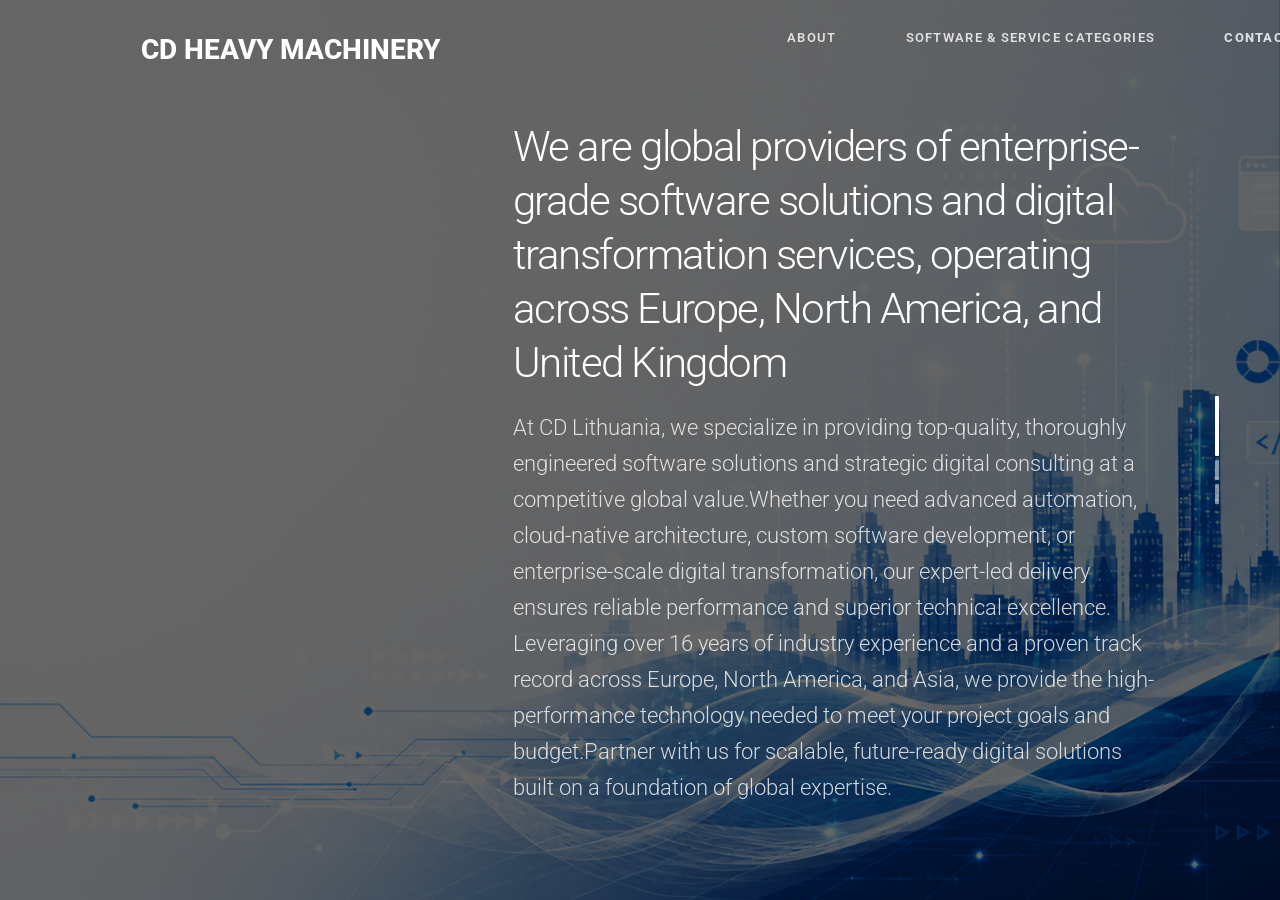
==== commit 4ef7ccc6: "Add files via upload PL version deployed CD Heavy Machinery" ====
--- a/index_LT.html
+++ b/index_LT.html
@@ -229,7 +229,7 @@
       </div>
     </div>
   </div>
-  <div class="background" style="background-image:url(assets/img/background/img-102.jpg)"></div>
+  <div class="background" style="background-image:url(assets/img/background/img-110.jpg)"></div>
 </section>
 
 <!-- Slide 2 (#85) -->
@@ -372,7 +372,7 @@
       </div>
     </div>
   </div>
-  <div class="background" style="background-image:url(assets/img/background/img-105.jpg)"></div>
+  <div class="background" style="background-image:url(assets/img/background/img-110.jpg)"></div>
 </section>
 
 
